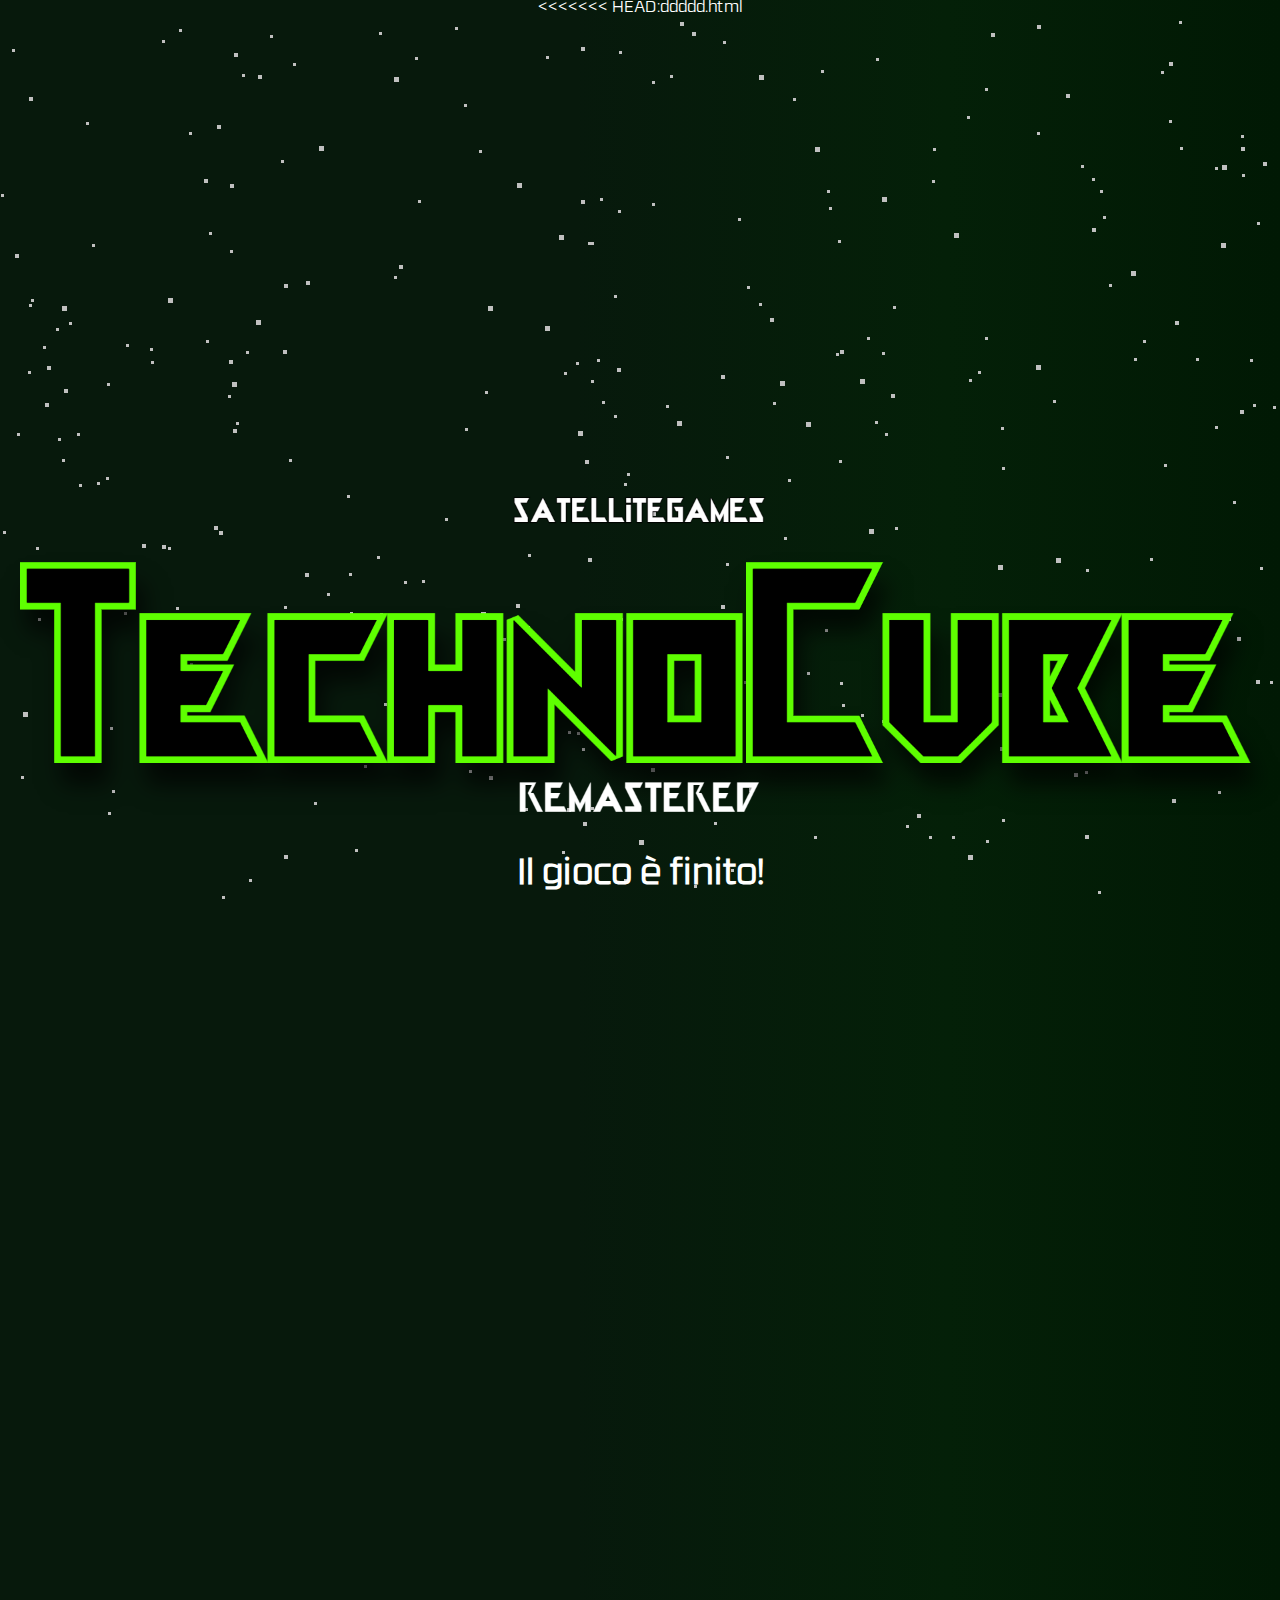
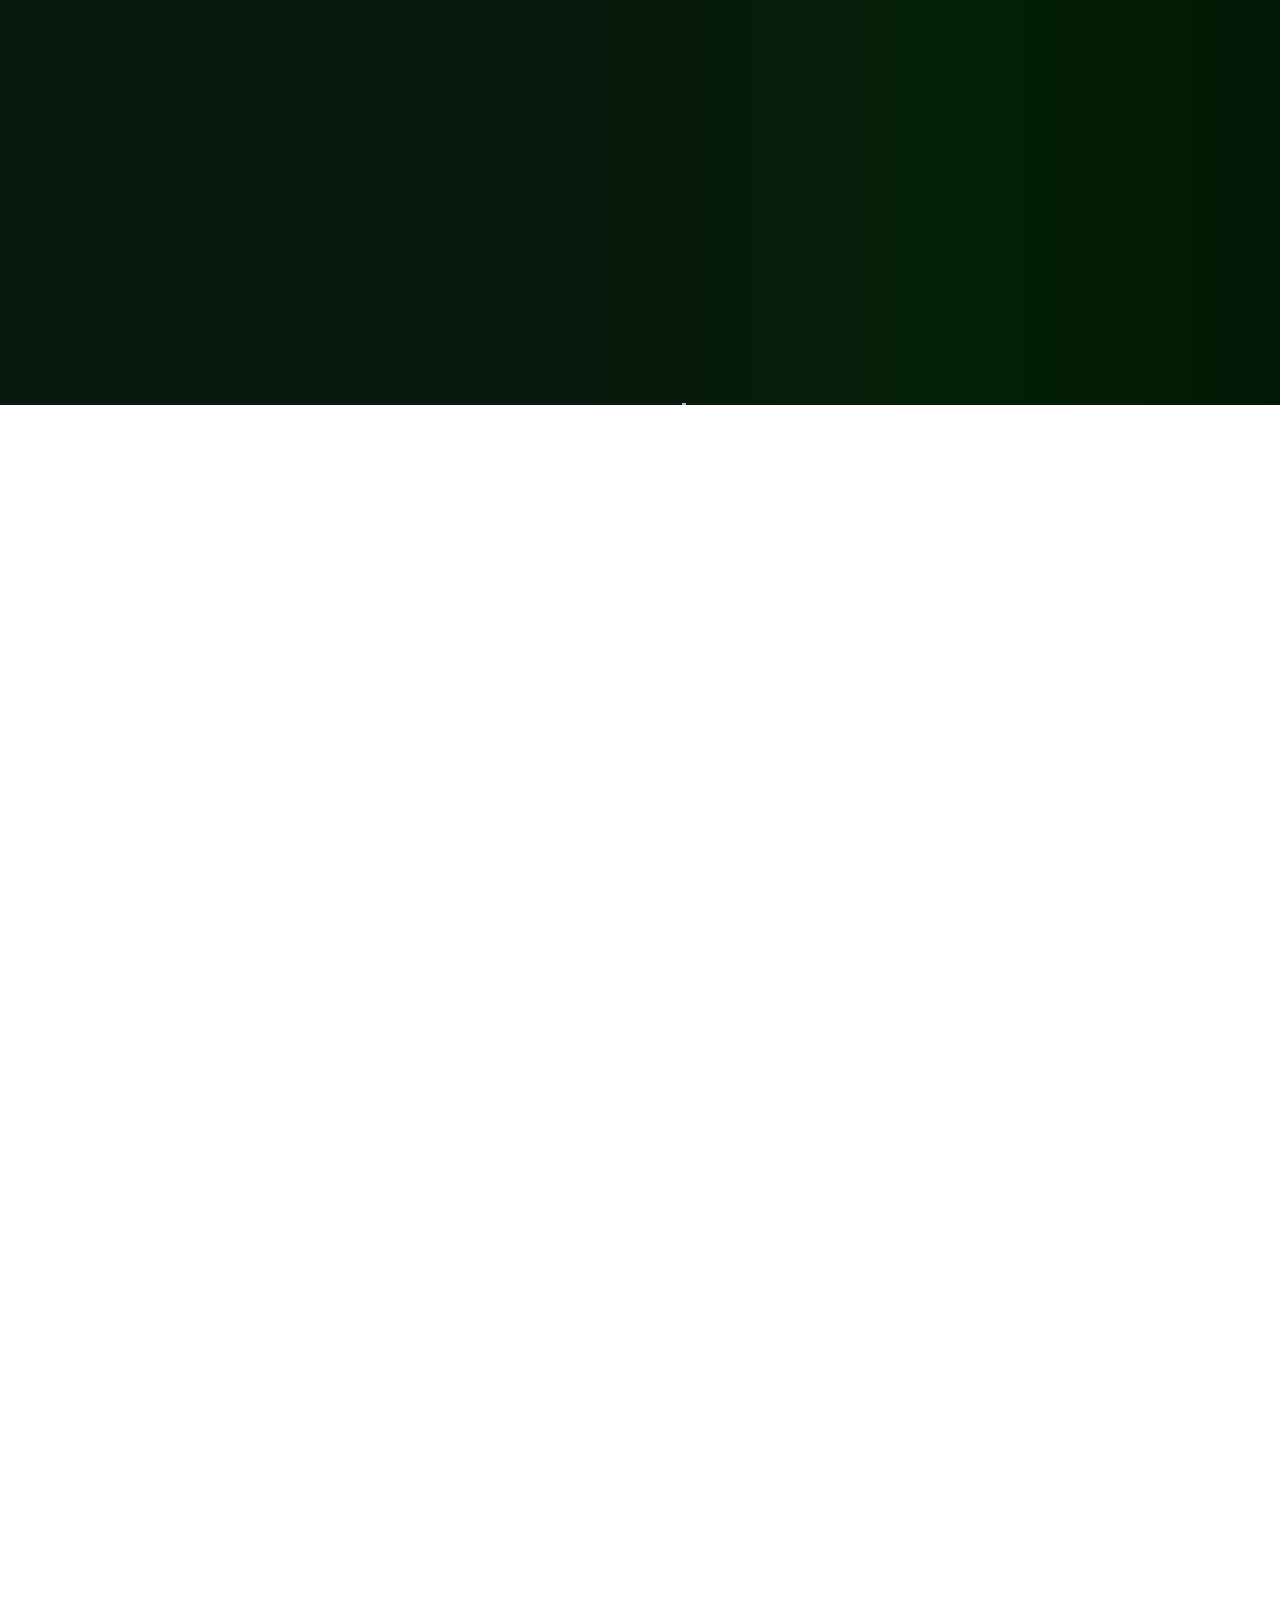
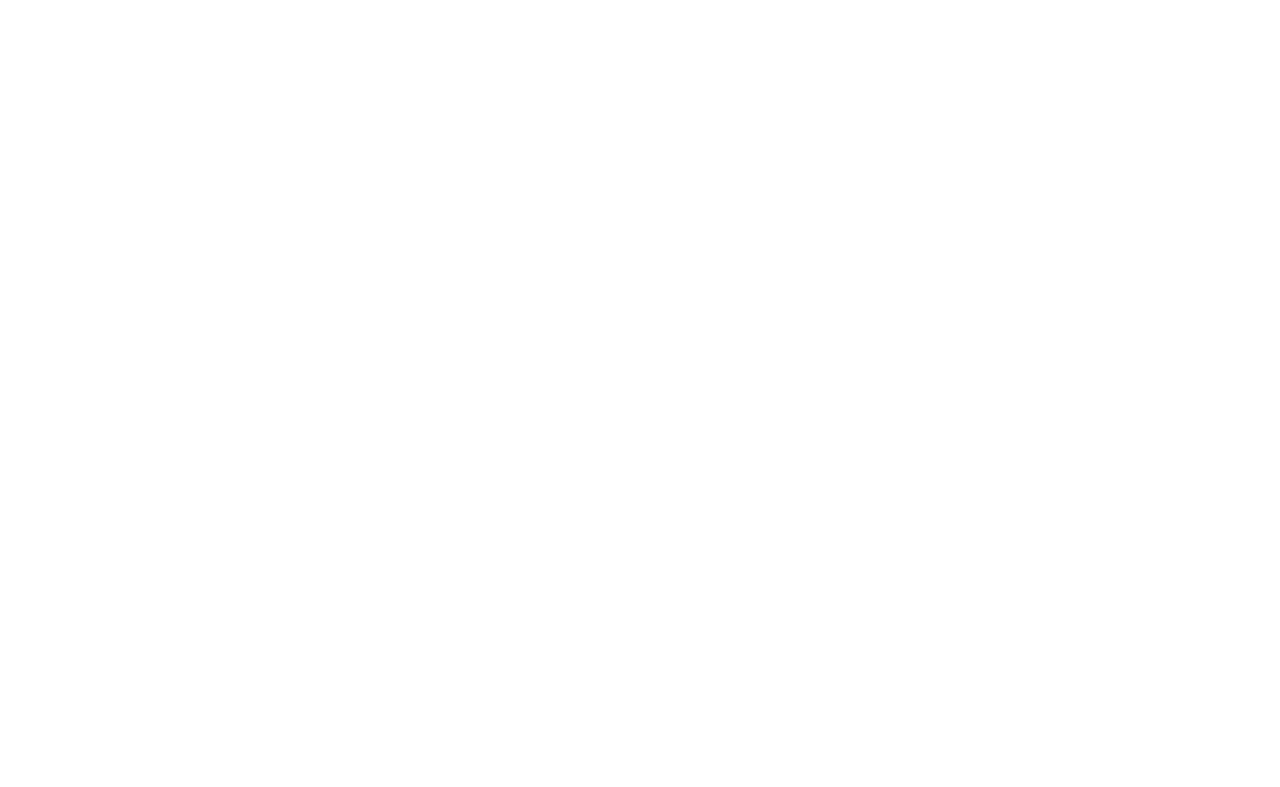
==== ddddd.html @ 874efb98 "eh?" ====
<<<<<<< HEAD:ddddd.html
<!DOCTYPE html>
<html>
    <head>
        <title>Satellite Games</title>
        <meta name="viewport" content="width=device-width, user-scalable=no">
        <meta name="apple-mobile-web-app-capable" content="yes">
        <style>
          body {
              margin: 0;
              padding: 0;
              text-align: center;
              overflow: hidden;
          }
          #screen {
              display: inline-block;
          }
        </style>
        <link rel="shortcut icon" type="image/x-icon" href="./img/icon.png" />
        <link href='https://fonts.googleapis.com/css?family=Press+Start+2P&display=swap' rel='stylesheet'>
        <link rel="stylesheet" href="endgame.css">
        <link rel="stylesheet" href="./css/stelle.css">
        <link rel="stylesheet" href="https://cdnjs.cloudflare.com/ajax/libs/font-awesome/4.7.0/css/font-awesome.min.css">
    </head>

    <body>
      <div id='stars'></div>
      <div id='stars2'></div>
      <div id='stars3'></div>
        <div class="center">
          <div class="night" id="night" style="visibility:visible;">
            <div class="shooting_star"></div>
            <div class="shooting_star"></div>
        </div>
          <img src="logo.png" style="width:100%; margin-top: 2vh; z-index: 10;" alt="TeknoCube">
            <div class="retrofont">
            <h1> Il gioco è finito!</h1>
            <p>Grazie per aver partecipato!</p><br>
            <h1>VINCITORI</h1> </div><br><br>
            <div class="top3">
              <div class="two item">
                <div class="pos" style="margin-bottom:0rem">
                  2°
                </div>
                <div class="pic" style="background-image: url(&#39;insta/secondo.png&#39;)"></div>
                <div class="name">
                  <a href="https://www.instagram.com/_alessiacoci_/">@_alessiacoci_</a>
                </div>
                <div class="score">
                  99.600
                </div>
              </div>
              <div class="one item">
                <div class="pos">
                  1°
                </div>
                <div class="pic" style="background-image: url(&#39;insta/primo.png&#39;)"></div>
                <div class="name">
                  <a href="https://www.instagram.com/_dave_never_/">@_dave_never_</a>
                </div>
                <div class="score">
                  118.700
                </div>
              </div>
              <div class="three item">
                <div class="pos">
                  3°
                </div>
                <div class="pic" style="background-image: url(&#39;insta/terzo.png&#39;)"></div>
                <div class="name">
                  <a href="https://www.instagram.com/Gana_davide/">@Ganà_davide</a>
                </div>
                <div class="score">
                  64.980
                </div>
              </div>
            </div>
            <div class="night2" id="night2" style="visibility:visible;">
              <div class="shooting_starE"></div>
              <div class="shooting_starE"></div>
          </div>
            <a style="font-size: 23px;" href="https://www.eventbrite.com/e/biglietti-karasho-vol02-05112022-raffineria-451753194967" class="fa fa-ticket"></a>


      </div>



    </body>
=======
<!DOCTYPE html>
<html>
    <head>
        <title>Satellite Games</title>
        <meta name="viewport" content="width=device-width, user-scalable=no">
        <meta name="apple-mobile-web-app-capable" content="yes">
        <style>
          body {
              margin: 0;
              padding: 0;
              text-align: center;
              overflow: hidden;
          }
          #screen {
              display: inline-block;
          }
        </style>
        <link rel="shortcut icon" type="image/x-icon" href="./img/icon.png" />
        <link href='https://fonts.googleapis.com/css?family=Press+Start+2P&display=swap' rel='stylesheet'>
        <link rel="stylesheet" href="endgame.css">
        <link rel="stylesheet" href="./css/stelle.css">
        <link rel="stylesheet" href="https://cdnjs.cloudflare.com/ajax/libs/font-awesome/4.7.0/css/font-awesome.min.css">
    </head>

    <body>
      <div id='stars'></div>
      <div id='stars2'></div>
      <div id='stars3'></div>
        <div class="center">
          <div class="night" id="night" style="visibility:visible;">
            <div class="shooting_star"></div>
            <div class="shooting_star"></div>
        </div>
          <img src="logo.png" style="width:100%; margin-top: 2vh; z-index: 10;" alt="TeknoCube">
            <div class="retrofont">
            <h1> Il gioco è finito!</h1>
            <p>Grazie per aver partecipato!</p><br>
            <h1>VINCITORI</h1> </div><br><br>
            <div class="top3">
              <div class="two item">
                <div class="pos" style="margin-bottom:0rem">
                  2°
                </div>
                <div class="pic" style="background-image: url(&#39;insta/secondo.jpg&#39;)"></div>
                <div class="name">
                  <a href="https://www.instagram.com/edoardocappellani/">@edoardo<br>cappellani</a>
                </div>
                <div class="score">
                  43.140
                </div>
              </div>
              <div class="one item">
                <div class="pos">
                  1°
                </div>
                <div class="pic" style="background-image: url(&#39;insta/primo.jpg&#39;)"></div>
                <div class="name">
                  <a href="https://www.instagram.com/peppe_sgarano1312/">@peppe_<br>sgarano1312</a>
                </div>
                <div class="score">
                  45.360
                </div>
              </div>
              <div class="three item">
                <div class="pos">
                  3°
                </div>
                <div class="pic" style="background-image: url(&#39;insta/terzo.jpg&#39;)"></div>
                <div class="name">
                  <a href="https://www.instagram.com/01.55pm_/">@01.55pm_</a>
                </div>
                <div class="score">
                  41.760
                </div>
              </div>
            </div>
            <div class="night2" id="night2" style="visibility:visible;">
              <div class="shooting_starE"></div>
              <div class="shooting_starE"></div>
          </div>
            <a style="font-size: 23px;" href="https://www.eventbrite.com/e/biglietti-karasho-vol02-05112022-raffineria-451753194967" class="fa fa-ticket"></a>


      </div>



    </body>
>>>>>>> 3655bf9baef26a8816246e7997e16a7e3000f90d:endgame.html
</html>
---- endgame.css ----
<<<<<<< HEAD
@font-face {
  font-family: 'RBNo3.1 Book';
  src: url('RBNo31-Book.woff2') format('woff2'),
      url('RBNo31-Book.woff') format('woff');
  font-weight: 500;
  font-style: normal;
  font-display: swap;
}

@font-face {
  font-family: 'RBNo3.1';
  src: url('RBNo31-Light.woff2') format('woff2'),
      url('RBNo31-Light.woff') format('woff');
  font-weight: 300;
  font-style: normal;
  font-display: swap;
}

@font-face {
  font-family: 'RBNo3.1 Ultra';
  src: url('RBNo31-Ultra.woff2') format('woff2'),
      url('RBNo31-Ultra.woff') format('woff');
  font-weight: 500;
  font-style: normal;
  font-display: swap;
}

body, html {
  font-family: 'RBNo3.1', sans-serif;
  height: 100%;
  width: 100%;
  overflow: hidden;
  background-color: #5b6467;
  background-image: linear-gradient(315deg, #5b6467 0%, #8b939a 74%);
  color: rgb(255, 255, 255);
}

.center {
  font-family: 'RBNo3.1', sans-serif;
}

.retrofont {
  font-size: large;
  font-family: 'RBNo3.1', sans-serif;
  line-height: 1.25;
}

.top3 {
  display: flex;
  justify-content: center;
  align-items: flex-end;
  color: #4B4168;
}
.top3 .item {
  box-sizing: border-box;
  position: relative;
  background: white;
  width: 9rem;
  height: 10rem;
  text-align: center;
  padding: 2.8rem 0 0;
  margin: 1rem 0.2rem 1rem;
  border-radius: 0.5rem;
  transform-origin: bottom;
  cursor: pointer;
  transition: transform 200ms ease-in-out;
  box-shadow: 0 0 4rem 0 rgba(0, 0, 0, 0.1), 0 1rem 2rem -1rem rgba(0, 0, 0, 0.3);
}
.top3 .item .pic {
  position: absolute;
  top: -2rem;
  left: 2.5rem;
  width: 4rem;
  height: 4rem;
  border-radius: 50%;
  background-size: cover;
  background-position: center;
  margin-right: 1rem;
  box-shadow: 0 0 1rem 0 rgba(0, 0, 0, 0.2), 0 1rem 1rem -0.5rem rgba(0, 0, 0, 0.3);
}
.top3 .item .pos {
  font-weight: 900;
  font-size: 1.5rem;
  margin-bottom: 0.5rem;
}
.top3 .item .name {
  font-size: 1.1rem;
  margin-bottom: 0.5rem;
}
.top3 .item .grosso {
  font-size: 15px;
  margin-bottom: 0.5rem;
}
.top3 .item .score {
  opacity: 0.5;
}
.top3 .item .score:after {
  display: block;
  content: "punti";
  opacity: 0.5;
}
.top3 .item.one {
  width: 10rem;
  height: 11rem;
  padding-top: 2.5rem;
}
.top3 .item.two {
  width: 10rem;
  height: 10.5rem;
  padding-top: 2.5rem;
}
.top3 .item.one .pic {
  top: -2.5rem;
  width: 5rem;
  height: 5rem;
  left: 2.5rem;
}
.top3 .item:hover {
  transform: scale(1.05);
}

.list {
  padding-left: 2rem;
  margin: 0 auto;
}
.list .item {
  position: relative;
  display: flex;
  align-items: center;
  background: white;
  height: 3rem;
  border-radius: 4rem;
  margin-bottom: 2rem;
  background: #EAA786;
  transform-origin: left;
  cursor: pointer;
  transition: transform 200ms ease-in-out;
  box-shadow: 0 0 4rem 0 rgba(0, 0, 0, 0.1), 0 1rem 2rem -1rem rgba(0, 0, 0, 0.3);
}
.list .item .pos {
  font-weight: 900;
  position: absolute;
  left: -2rem;
  text-align: center;
  font-size: 1.25rem;
  width: 1.5rem;
  color: white;
  opacity: 0.6;
  transition: opacity 200ms ease-in-out;
}
.list .item .pic {
  width: 4rem;
  height: 4rem;
  border-radius: 50%;
  background-size: cover;
  background-position: center;
  margin-right: 1rem;
  box-shadow: 0 0 1rem 0 rgba(0, 0, 0, 0.2), 0 1rem 1rem -0.5rem rgba(0, 0, 0, 0.3);
}
.list .item .name {
  flex-grow: 2;
  flex-basis: 10rem;
  font-size: 1.1rem;
}
.list .item .score {
  margin-right: 1.5rem;
  opacity: 0.5;
}
.list .item .score:after {
  margin-right: 1rem;
  content: "punti";
  opacity: 0.5;
}
.list .item:hover {
  transform: scale(1.05);
}
.list .item:hover .pos {
  opacity: 0.8;
}

a {
  color: green;
}

/* Style all font awesome icons */
.fa {
  padding: 20px;
  text-align: center;
  text-decoration: none;
  border-radius: 50%;
}

/* Add a hover effect if you want */
.fa:hover {
  opacity: 0.7;
}

.fa-ticket {
  background: #125688;
  color: white;
}
=======
@font-face {
  font-family: 'RBNo3.1 Book';
  src: url('RBNo31-Book.woff2') format('woff2'),
      url('RBNo31-Book.woff') format('woff');
  font-weight: 500;
  font-style: normal;
  font-display: swap;
}

@font-face {
  font-family: 'RBNo3.1';
  src: url('RBNo31-Light.woff2') format('woff2'),
      url('RBNo31-Light.woff') format('woff');
  font-weight: 300;
  font-style: normal;
  font-display: swap;
}

@font-face {
  font-family: 'RBNo3.1 Ultra';
  src: url('RBNo31-Ultra.woff2') format('woff2'),
      url('RBNo31-Ultra.woff') format('woff');
  font-weight: 500;
  font-style: normal;
  font-display: swap;
}

body, html {
  font-family: 'RBNo3.1', sans-serif;
  height: 100%;
  width: 100%;
  overflow: hidden;
  background: rgb(7,25,12);
    background: -moz-linear-gradient(90deg, rgba(7,25,12,1) 45%, rgba(4,32,8,1) 74%, rgba(1,25,4,1) 100%);
    background: -webkit-linear-gradient(90deg, rgba(7,25,12,1) 45%, rgba(4,32,8,1) 74%, rgba(1,25,4,1) 100%);
    background: linear-gradient(90deg, rgba(7,25,12,1) 45%, rgba(4,32,8,1) 74%, rgba(1,25,4,1) 100%);
    filter: progid:DXImageTransform.Microsoft.gradient(startColorstr="#07190c",endColorstr="#011904",GradientType=1);
  color: rgb(255, 255, 255);
}

.center {
  font-family: 'RBNo3.1', sans-serif;
}

.retrofont {
  font-size: large;
  font-family: 'RBNo3.1', sans-serif;
  line-height: 1.25;
}

.top3 {
  display: flex;
  justify-content: center;
  align-items: flex-end;
  color: #4B4168;
}
.top3 .item {
  box-sizing: border-box;
  position: relative;
  background: white;
  width: 9rem;
  height: 10rem;
  text-align: center;
  padding: 2.8rem 0 0;
  margin: 1rem 0.2rem 1rem;
  border-radius: 0.5rem;
  transform-origin: bottom;
  cursor: pointer;
  transition: transform 200ms ease-in-out;
  box-shadow: 0 0 4rem 0 rgba(0, 0, 0, 0.1), 0 1rem 2rem -1rem rgba(0, 0, 0, 0.3);
}
.top3 .item .pic {
  position: absolute;
  top: -2rem;
  left: 2.5rem;
  width: 4rem;
  height: 4rem;
  border-radius: 50%;
  background-size: cover;
  background-position: center;
  margin-right: 1rem;
  box-shadow: 0 0 1rem 0 rgba(0, 0, 0, 0.2), 0 1rem 1rem -0.5rem rgba(0, 0, 0, 0.3);
}
.top3 .item .pos {
  font-weight: 900;
  font-size: 1.5rem;
  margin-bottom: 0.5rem;
}
.top3 .item .name {
  font-size: 1.1rem;
  margin-bottom: 0.5rem;
}
.top3 .item .grosso {
  font-size: 15px;
  margin-bottom: 0.5rem;
}
.top3 .item .score {
  opacity: 0.5;
}
.top3 .item .score:after {
  display: block;
  content: "punti";
  opacity: 0.5;
}
.top3 .item.one {
  width: 10rem;
  height: 11rem;
  padding-top: 2.5rem;
}
.top3 .item.two {
  width: 10rem;
  height: 10.5rem;
  padding-top: 2.5rem;
}
.top3 .item.one .pic {
  top: -2.5rem;
  width: 5rem;
  height: 5rem;
  left: 2.5rem;
}
.top3 .item:hover {
  transform: scale(1.05);
}

.list {
  padding-left: 2rem;
  margin: 0 auto;
}
.list .item {
  position: relative;
  display: flex;
  align-items: center;
  background: white;
  height: 3rem;
  border-radius: 4rem;
  margin-bottom: 2rem;
  background: #EAA786;
  transform-origin: left;
  cursor: pointer;
  transition: transform 200ms ease-in-out;
  box-shadow: 0 0 4rem 0 rgba(0, 0, 0, 0.1), 0 1rem 2rem -1rem rgba(0, 0, 0, 0.3);
}
.list .item .pos {
  font-weight: 900;
  position: absolute;
  left: -2rem;
  text-align: center;
  font-size: 1.25rem;
  width: 1.5rem;
  color: white;
  opacity: 0.6;
  transition: opacity 200ms ease-in-out;
}
.list .item .pic {
  width: 4rem;
  height: 4rem;
  border-radius: 50%;
  background-size: cover;
  background-position: center;
  margin-right: 1rem;
  box-shadow: 0 0 1rem 0 rgba(0, 0, 0, 0.2), 0 1rem 1rem -0.5rem rgba(0, 0, 0, 0.3);
}
.list .item .name {
  flex-grow: 2;
  flex-basis: 10rem;
  font-size: 1.1rem;
}
.list .item .score {
  margin-right: 1.5rem;
  opacity: 0.5;
}
.list .item .score:after {
  margin-right: 1rem;
  content: "punti";
  opacity: 0.5;
}
.list .item:hover {
  transform: scale(1.05);
}
.list .item:hover .pos {
  opacity: 0.8;
}

a {
  color: green;
}

/* Style all font awesome icons */
.fa {
  padding: 20px;
  text-align: center;
  text-decoration: none;
  border-radius: 50%;
}

/* Add a hover effect if you want */
.fa:hover {
  opacity: 0.7;
}

.fa-ticket {
  background: #125688;
  color: white;
}
>>>>>>> 3655bf9baef26a8816246e7997e16a7e3000f90d
---- css/stelle.css ----
.night {
    position: relative;
    width: 100%;
    height: 50%;
    transform: rotateZ(45deg);
    z-index: 0;
    visibility: hidden;
  }

  .night2 {
    position: relative;
    width: 100%;
    height: 50%;
    transform: rotateZ(45deg);
    z-index: 0;
    visibility: hidden;
  }

.quadrati{
  visibility: hidden;
}
  
  .shooting_star {
    position: absolute;
    left: 50%;
    top: 50%;
    height: 2px;
    background: linear-gradient(-45deg, #C0C0C0, rgba(0, 0, 255, 0));
    border-radius: 999px;
    filter: drop-shadow(0 0 6px #699bff);
    -webkit-animation: tail 10000ms ease-in-out infinite, shooting 10000ms ease-in-out infinite;
            animation: tail 10000ms ease-in-out infinite, shooting 10000ms ease-in-out infinite;
  }
  .shooting_star::before {
    content: "";
    position: absolute;
    top: calc(50% - 1px);
    right: 0;
    height: 2px;
    background: linear-gradient(-45deg, rgba(0, 0, 255, 0), #C0C0C0, rgba(0, 0, 255, 0));
    transform: translateX(50%) rotateZ(45deg);
    border-radius: 100%;
    -webkit-animation: shining 7000ms ease-in-out infinite;
            animation: shining 7000ms ease-in-out infinite;
  }
  .shooting_star::after {
    content: "";
    position: absolute;
    top: calc(50% - 1px);
    right: 0;
    height: 2px;
    background: linear-gradient(-45deg, rgba(0, 0, 255, 0), #C0C0C0, rgba(0, 0, 255, 0));
    transform: translateX(50%) rotateZ(45deg);
    border-radius: 100%;
    -webkit-animation: shining 7000ms ease-in-out infinite;
            animation: shining 7000ms ease-in-out infinite;
    transform: translateX(50%) rotateZ(-45deg);
  }
  .shooting_star:nth-child(1) {
    top: calc(50% - 23px);
    left: calc(50% - 243px);
    -webkit-animation-delay: 8724ms;
            animation-delay: 8724ms;
  }
  .shooting_star:nth-child(1)::before, .shooting_star:nth-child(1)::after {
    -webkit-animation-delay: 8724ms;
            animation-delay: 8724ms;
  }
  .shooting_star:nth-child(2) {
    top: calc(50% - 2px);
    left: calc(50% - 13px);
    -webkit-animation-delay: 7689ms;
            animation-delay: 7689ms;
  }
  .shooting_star:nth-child(2)::before, .shooting_star:nth-child(2)::after {
    -webkit-animation-delay: 7689ms;
            animation-delay: 7689ms;
  }



  .shooting_starE {
    position: absolute;
    left: 50%;
    top: 50%;
    height: 2px;
    background: linear-gradient(-45deg, #C0C0C0, rgba(0, 0, 255, 0));
    border-radius: 999px;
    filter: drop-shadow(0 0 6px #699bff);
    -webkit-animation: tail 13000ms ease-in-out infinite, shooting 13000ms ease-in-out infinite;
            animation: tail 13000ms ease-in-out infinite, shooting 13000ms ease-in-out infinite;
  }
  .shooting_starE::before {
    content: "";
    position: absolute;
    top: calc(50% - 1px);
    right: 0;
    height: 2px;
    background: linear-gradient(-45deg, rgba(0, 0, 255, 0), #C0C0C0, rgba(0, 0, 255, 0));
    transform: translateX(50%) rotateZ(45deg);
    border-radius: 100%;
    -webkit-animation: shining 10000ms ease-in-out infinite;
            animation: shining 10000ms ease-in-out infinite;
  }
  .shooting_starE::after {
    content: "";
    position: absolute;
    top: calc(50% - 1px);
    right: 0;
    height: 2px;
    background: linear-gradient(-45deg, rgba(0, 0, 255, 0), #C0C0C0, rgba(0, 0, 255, 0));
    transform: translateX(50%) rotateZ(45deg);
    border-radius: 100%;
    -webkit-animation: shining 10000ms ease-in-out infinite;
            animation: shining 10000ms ease-in-out infinite;
    transform: translateX(50%) rotateZ(-45deg);
  }



  .shooting_starE:nth-child(1) {
    top: calc(50% - -54px);
    left: calc(50% - 136px);
    -webkit-animation-delay: 5556ms;
            animation-delay: 5556ms;
  }
  .shooting_starE:nth-child(1)::before, .shooting_starE:nth-child(1)::after {
    -webkit-animation-delay: 5556ms;
            animation-delay: 5556ms;
  }
  .shooting_starE:nth-child(2) {
    top: calc(50% - 195px);
    left: calc(50% - 17px);
    -webkit-animation-delay: 9008ms;
            animation-delay: 9008ms;
  }
  .shooting_starE:nth-child(2)::before, .shooting_starE:nth-child(2)::after {
    -webkit-animation-delay: 9008ms;
            animation-delay: 9008ms;
  }

  
  @-webkit-keyframes tail {
    0% {
      width: 0;
    }
    30% {
      width: 100px;
    }
    100% {
      width: 0;
    }
  }
  
  @keyframes tail {
    0% {
      width: 0;
    }
    30% {
      width: 100px;
    }
    100% {
      width: 0;
    }
  }
  @-webkit-keyframes shining {
    0% {
      width: 0;
    }
    50% {
      width: 30px;
    }
    100% {
      width: 0;
    }
  }
  @keyframes shining {
    0% {
      width: 0;
    }
    50% {
      width: 30px;
    }
    100% {
      width: 0;
    }
  }
  @-webkit-keyframes shooting {
    0% {
      transform: translateX(0);
    }
    100% {
      transform: translateX(300px);
    }
  }
  @keyframes shooting {
    0% {
      transform: translateX(0);
    }
    100% {
      transform: translateX(300px);
    }
  }
  @-webkit-keyframes sky {
    0% {
      transform: rotate(45deg);
    }
    100% {
      transform: rotate(405deg);
    }
  }
  @keyframes sky {
    0% {
      transform: rotate(45deg);
    }
    100% {
      transform: rotate(405deg);
    }
  }



  #stars {
    width: 3px;
    height: 3px;
    background: transparent;
    box-shadow: 562px 835px #C0C0C0 , 489px 967px #C0C0C0 , 1719px 1452px #C0C0C0 , 1286px 1397px #C0C0C0 , 1334px 1321px #C0C0C0 , 1175px 1227px #C0C0C0 , 1124px 1433px #C0C0C0 , 283px 1760px #C0C0C0 , 1337px 297px #C0C0C0 , 202px 926px #C0C0C0 , 485px 375px #C0C0C0 , 1001px 411px #C0C0C0 , 1298px 133px #C0C0C0 , 1649px 1417px #C0C0C0 , 465px 412px #C0C0C0 , 827px 174px #C0C0C0 , 1236px 1933px #C0C0C0 , 1637px 1957px #C0C0C0 , 1785px 1273px #C0C0C0 , 706px 1907px #C0C0C0 , 456px 1801px #C0C0C0 , 737px 647px #C0C0C0 , 1625px 1312px #C0C0C0 , 591px 226px #C0C0C0 , 600px 182px #C0C0C0 , 1804px 833px #C0C0C0 , 1214px 1579px #C0C0C0 , 58px 422px #C0C0C0 , 509px 1810px #C0C0C0 , 1998px 88px #C0C0C0 , 1307px 1290px #C0C0C0 , 458px 1946px #C0C0C0 , 877px 1500px #C0C0C0 , 445px 502px #C0C0C0 , 1500px 1970px #C0C0C0 , 1250px 343px #C0C0C0 , 262px 1025px #C0C0C0 , 1584px 421px #C0C0C0 , 419px 1916px #C0C0C0 , 1716px 291px #C0C0C0 , 355px 833px #C0C0C0 , 230px 234px #C0C0C0 , 183px 1773px #C0C0C0 , 1134px 342px #C0C0C0 , 1210px 1552px #C0C0C0 , 173px 1402px #C0C0C0 , 236px 406px #C0C0C0 , 347px 479px #C0C0C0 , 1278px 1694px #C0C0C0 , 43px 330px #C0C0C0 , 1177px 1321px #C0C0C0 , 1698px 264px #C0C0C0 , 1391px 909px #C0C0C0 , 1981px 558px #C0C0C0 , 1777px 1850px #C0C0C0 , 792px 1614px #C0C0C0 , 1099px 1419px #C0C0C0 , 1838px 1885px #C0C0C0 , 1255px 1032px #C0C0C0 , 151px 345px #C0C0C0 , 380px 597px #C0C0C0 , 643px 1514px #C0C0C0 , 1024px 1570px #C0C0C0 , 356px 1812px #C0C0C0 , 350px 596px #C0C0C0 , 723px 25px #C0C0C0 , 1261px 1017px #C0C0C0 , 498px 610px #C0C0C0 , 12px 33px #C0C0C0 , 293px 47px #C0C0C0 , 1383px 926px #C0C0C0 , 937px 1051px #C0C0C0 , 886px 1541px #C0C0C0 , 712px 1089px #C0C0C0 , 168px 531px #C0C0C0 , 1215px 1129px #C0C0C0 , 587px 950px #C0C0C0 , 1179px 5px #C0C0C0 , 624px 467px #C0C0C0 , 1503px 1534px #C0C0C0 , 1626px 353px #C0C0C0 , 1800px 1906px #C0C0C0 , 893px 1364px #C0C0C0 , 637px 1372px #C0C0C0 , 1002px 803px #C0C0C0 , 655px 1607px #C0C0C0 , 1350px 997px #C0C0C0 , 699px 989px #C0C0C0 , 1383px 1894px #C0C0C0 , 1875px 987px #C0C0C0 , 92px 228px #C0C0C0 , 1472px 752px #C0C0C0 , 147px 1132px #C0C0C0 , 1827px 962px #C0C0C0 , 670px 59px #C0C0C0 , 522px 1668px #C0C0C0 , 837px 1771px #C0C0C0 , 306px 1485px #C0C0C0 , 1635px 466px #C0C0C0 , 1746px 351px #C0C0C0 , 1907px 163px #C0C0C0 , 1316px 1789px #C0C0C0 , 12px 1039px #C0C0C0 , 1134px 1747px #C0C0C0 , 1877px 323px #C0C0C0 , 1397px 944px #C0C0C0 , 1844px 1397px #C0C0C0 , 1118px 1418px #C0C0C0 , 1306px 165px #C0C0C0 , 38px 1968px #C0C0C0 , 546px 40px #C0C0C0 , 82px 1854px #C0C0C0 , 1579px 691px #C0C0C0 , 998px 1240px #C0C0C0 , 222px 1129px #C0C0C0 , 747px 270px #C0C0C0 , 1060px 1998px #C0C0C0 , 1711px 1365px #C0C0C0 , 1361px 834px #C0C0C0 , 1936px 704px #C0C0C0 , 106px 461px #C0C0C0 , 1003px 1801px #C0C0C0 , 837px 1618px #C0C0C0 , 619px 35px #C0C0C0 , 1878px 891px #C0C0C0 , 1159px 951px #C0C0C0 , 65px 901px #C0C0C0 , 652px 65px #C0C0C0 , 1196px 342px #C0C0C0 , 880px 1635px #C0C0C0 , 1521px 626px #C0C0C0 , 614px 279px #C0C0C0 , 38px 602px #C0C0C0 , 356px 1644px #C0C0C0 , 1078px 1434px #C0C0C0 , 228px 379px #C0C0C0 , 95px 1440px #C0C0C0 , 1509px 1571px #C0C0C0 , 1950px 855px #C0C0C0 , 225px 1458px #C0C0C0 , 503px 1656px #C0C0C0 , 1009px 940px #C0C0C0 , 622px 1854px #C0C0C0 , 1558px 834px #C0C0C0 , 627px 457px #C0C0C0 , 1414px 722px #C0C0C0 , 1858px 380px #C0C0C0 , 1567px 1499px #C0C0C0 , 867px 321px #C0C0C0 , 306px 1763px #C0C0C0 , 1344px 1817px #C0C0C0 , 274px 1016px #C0C0C0 , 1499px 44px #C0C0C0 , 672px 1433px #C0C0C0 , 749px 1183px #C0C0C0 , 1169px 104px #C0C0C0 , 1298px 679px #C0C0C0 , 1160px 621px #C0C0C0 , 866px 1298px #C0C0C0 , 609px 1093px #C0C0C0 , 540px 1893px #C0C0C0 , 1243px 1403px #C0C0C0 , 1101px 1799px #C0C0C0 , 1233px 485px #C0C0C0 , 97px 466px #C0C0C0 , 1366px 700px #C0C0C0 , 1794px 1426px #C0C0C0 , 1334px 1336px #C0C0C0 , 703px 1640px #C0C0C0 , 1518px 408px #C0C0C0 , 793px 82px #C0C0C0 , 1487px 190px #C0C0C0 , 429px 1892px #C0C0C0 , 1826px 334px #C0C0C0 , 464px 88px #C0C0C0 , 575px 1016px #C0C0C0 , 893px 290px #C0C0C0 , 1467px 1138px #C0C0C0 , 1867px 863px #C0C0C0 , 1292px 373px #C0C0C0 , 1698px 1791px #C0C0C0 , 1812px 1257px #C0C0C0 , 1475px 469px #C0C0C0 , 1478px 1823px #C0C0C0 , 295px 1999px #C0C0C0 , 3px 515px #C0C0C0 , 915px 1803px #C0C0C0 , 978px 355px #C0C0C0 , 614px 399px #C0C0C0 , 772px 1974px #C0C0C0 , 1px 178px #C0C0C0 , 1462px 255px #C0C0C0 , 726px 440px #C0C0C0 , 1098px 875px #C0C0C0 , 1436px 1929px #C0C0C0 , 1807px 950px #C0C0C0 , 185px 1482px #C0C0C0 , 1412px 573px #C0C0C0 , 1170px 1469px #C0C0C0 , 1817px 434px #C0C0C0 , 921px 1067px #C0C0C0 , 1617px 329px #C0C0C0 , 787px 1007px #C0C0C0 , 1945px 829px #C0C0C0 , 1000px 1167px #C0C0C0 , 1914px 1130px #C0C0C0 , 281px 144px #C0C0C0 , 1497px 558px #C0C0C0 , 634px 709px #C0C0C0 , 1687px 1034px #C0C0C0 , 108px 796px #C0C0C0 , 1356px 1929px #C0C0C0 , 394px 260px #C0C0C0 , 469px 754px #C0C0C0 , 1257px 206px #C0C0C0 , 1533px 999px #C0C0C0 , 1885px 699px #C0C0C0 , 1053px 384px #C0C0C0 , 1864px 176px #C0C0C0 , 914px 1526px #C0C0C0 , 664px 1995px #C0C0C0 , 1834px 1038px #C0C0C0 , 1747px 988px #C0C0C0 , 1449px 1294px #C0C0C0 , 1128px 643px #C0C0C0 , 1605px 1747px #C0C0C0 , 1945px 990px #C0C0C0 , 1443px 1708px #C0C0C0 , 277px 679px #C0C0C0 , 838px 224px #C0C0C0 , 929px 820px #C0C0C0 , 1733px 556px #C0C0C0 , 1836px 1860px #C0C0C0 , 224px 1092px #C0C0C0 , 1697px 1989px #C0C0C0 , 1587px 899px #C0C0C0 , 731px 1726px #C0C0C0 , 714px 1455px #C0C0C0 , 1771px 290px #C0C0C0 , 1865px 1992px #C0C0C0 , 1272px 1462px #C0C0C0 , 487px 1585px #C0C0C0 , 1925px 1155px #C0C0C0 , 602px 1494px #C0C0C0 , 1635px 913px #C0C0C0 , 364px 749px #C0C0C0 , 1157px 1204px #C0C0C0 , 463px 1376px #C0C0C0 , 1089px 643px #C0C0C0 , 1086px 553px #C0C0C0 , 211px 1137px #C0C0C0 , 206px 324px #C0C0C0 , 1818px 1038px #C0C0C0 , 1948px 252px #C0C0C0 , 163px 951px #C0C0C0 , 568px 715px #C0C0C0 , 455px 11px #C0C0C0 , 1792px 38px #C0C0C0 , 1907px 363px #C0C0C0 , 607px 956px #C0C0C0 , 1476px 1844px #C0C0C0 , 357px 1154px #C0C0C0 , 1518px 1699px #C0C0C0 , 726px 1781px #C0C0C0 , 1257px 1774px #C0C0C0 , 1557px 25px #C0C0C0 , 337px 1050px #C0C0C0 , 1079px 1223px #C0C0C0 , 1836px 1747px #C0C0C0 , 1575px 26px #C0C0C0 , 732px 1731px #C0C0C0 , 858px 1671px #C0C0C0 , 422px 564px #C0C0C0 , 839px 444px #C0C0C0 , 1532px 1569px #C0C0C0 , 1606px 937px #C0C0C0 , 1321px 819px #C0C0C0 , 1876px 1639px #C0C0C0 , 129px 1628px #C0C0C0 , 1633px 516px #C0C0C0 , 1668px 784px #C0C0C0 , 1897px 675px #C0C0C0 , 923px 1752px #C0C0C0 , 1100px 174px #C0C0C0 , 962px 1285px #C0C0C0 , 1795px 654px #C0C0C0 , 1908px 1664px #C0C0C0 , 316px 981px #C0C0C0 , 1241px 119px #C0C0C0 , 479px 134px #C0C0C0 , 17px 417px #C0C0C0 , 993px 1234px #C0C0C0 , 1611px 989px #C0C0C0 , 1201px 1334px #C0C0C0 , 189px 116px #C0C0C0 , 573px 1833px #C0C0C0 , 1020px 987px #C0C0C0 , 1923px 750px #C0C0C0 , 657px 1888px #C0C0C0 , 581px 1425px #C0C0C0 , 404px 1772px #C0C0C0 , 1218px 775px #C0C0C0 , 1566px 1382px #C0C0C0 , 1497px 959px #C0C0C0 , 284px 590px #C0C0C0 , 1977px 649px #C0C0C0 , 1732px 1079px #C0C0C0 , 1684px 1951px #C0C0C0 , 1295px 129px #C0C0C0 , 815px 1945px #C0C0C0 , 952px 820px #C0C0C0 , 1173px 1044px #C0C0C0 , 815px 1049px #C0C0C0 , 881px 1777px #C0C0C0 , 1000px 1186px #C0C0C0 , 807px 656px #C0C0C0 , 1994px 614px #C0C0C0 , 1164px 448px #C0C0C0 , 429px 1979px #C0C0C0 , 249px 863px #C0C0C0 , 1388px 42px #C0C0C0 , 861px 698px #C0C0C0 , 937px 1328px #C0C0C0 , 1827px 1061px #C0C0C0 , 758px 1745px #C0C0C0 , 752px 1782px #C0C0C0 , 327px 577px #C0C0C0 , 528px 538px #C0C0C0 , 682px 1752px #C0C0C0 , 1142px 1124px #C0C0C0 , 894px 1614px #C0C0C0 , 986px 824px #C0C0C0 , 533px 1272px #C0C0C0 , 179px 13px #C0C0C0 , 932px 164px #C0C0C0 , 1357px 1997px #C0C0C0 , 825px 613px #C0C0C0 , 1509px 1141px #C0C0C0 , 1881px 65px #C0C0C0 , 1369px 18px #C0C0C0 , 28px 355px #C0C0C0 , 597px 343px #C0C0C0 , 21px 760px #C0C0C0 , 1580px 1605px #C0C0C0 , 1452px 181px #C0C0C0 , 161px 623px #C0C0C0 , 1789px 1234px #C0C0C0 , 1161px 55px #C0C0C0 , 1461px 215px #C0C0C0 , 162px 24px #C0C0C0 , 1085px 610px #C0C0C0 , 237px 1443px #C0C0C0 , 659px 1611px #C0C0C0 , 306px 1818px #C0C0C0 , 161px 1373px #C0C0C0 , 731px 853px #C0C0C0 , 691px 995px #C0C0C0 , 1468px 1838px #C0C0C0 , 1813px 10px #C0C0C0 , 1125px 1651px #C0C0C0 , 284px 1088px #C0C0C0 , 209px 216px #C0C0C0 , 1145px 744px #C0C0C0 , 882px 704px #C0C0C0 , 384px 687px #C0C0C0 , 1092px 162px #C0C0C0 , 799px 997px #C0C0C0 , 1256px 1602px #C0C0C0 , 738px 202px #C0C0C0 , 162px 1258px #C0C0C0 , 346px 984px #C0C0C0 , 1404px 1910px #C0C0C0 , 314px 786px #C0C0C0 , 1835px 1671px #C0C0C0 , 1926px 1768px #C0C0C0 , 391px 1207px #C0C0C0 , 166px 1837px #C0C0C0 , 726px 547px #C0C0C0 , 788px 463px #C0C0C0 , 503px 622px #C0C0C0 , 661px 1805px #C0C0C0 , 1528px 1293px #C0C0C0 , 1482px 839px #C0C0C0 , 636px 1045px #C0C0C0 , 1792px 793px #C0C0C0 , 1228px 602px #C0C0C0 , 773px 386px #C0C0C0 , 38px 1418px #C0C0C0 , 1324px 1955px #C0C0C0 , 1689px 1615px #C0C0C0 , 1855px 1285px #C0C0C0 , 1315px 922px #C0C0C0 , 105px 984px #C0C0C0 , 190px 647px #C0C0C0 , 289px 443px #C0C0C0 , 694px 869px #C0C0C0 , 323px 1543px #C0C0C0 , 985px 321px #C0C0C0 , 6px 1511px #C0C0C0 , 1515px 324px #C0C0C0 , 458px 1637px #C0C0C0 , 377px 540px #C0C0C0 , 1138px 641px #C0C0C0 , 360px 1009px #C0C0C0 , 1407px 632px #C0C0C0 , 1934px 1842px #C0C0C0 , 36px 531px #C0C0C0 , 837px 1902px #C0C0C0 , 1205px 903px #C0C0C0 , 1548px 1063px #C0C0C0 , 846px 1641px #C0C0C0 , 348px 1555px #C0C0C0 , 306px 2000px #C0C0C0 , 1260px 551px #C0C0C0 , 478px 1989px #C0C0C0 , 466px 1875px #C0C0C0 , 1328px 1179px #C0C0C0 , 1397px 1641px #C0C0C0 , 961px 1671px #C0C0C0 , 967px 100px #C0C0C0 , 1210px 1530px #C0C0C0 , 209px 1963px #C0C0C0 , 1693px 102px #C0C0C0 , 1353px 1562px #C0C0C0 , 759px 287px #C0C0C0 , 96px 1745px #C0C0C0 , 1498px 45px #C0C0C0 , 1122px 1150px #C0C0C0 , 31px 283px #C0C0C0 , 499px 605px #C0C0C0 , 1180px 131px #C0C0C0 , 1092px 1985px #C0C0C0 , 829px 191px #C0C0C0 , 1504px 1982px #C0C0C0 , 882px 336px #C0C0C0 , 237px 1717px #C0C0C0 , 1471px 24px #C0C0C0 , 626px 1310px #C0C0C0 , 425px 659px #C0C0C0 , 1965px 1509px #C0C0C0 , 1683px 1363px #C0C0C0 , 1215px 410px #C0C0C0 , 457px 1120px #C0C0C0 , 1858px 1659px #C0C0C0 , 714px 806px #C0C0C0 , 1991px 765px #C0C0C0 , 438px 1249px #C0C0C0 , 1155px 739px #C0C0C0 , 908px 1494px #C0C0C0 , 1252px 1554px #C0C0C0 , 126px 328px #C0C0C0 , 564px 356px #C0C0C0 , 177px 1757px #C0C0C0 , 62px 443px #C0C0C0 , 270px 19px #C0C0C0 , 1259px 1143px #C0C0C0 , 949px 1458px #C0C0C0 , 1727px 589px #C0C0C0 , 1111px 1523px #C0C0C0 , 1594px 1178px #C0C0C0 , 1367px 835px #C0C0C0 , 232px 1264px #C0C0C0 , 1256px 1535px #C0C0C0 , 1314px 31px #C0C0C0 , 415px 41px #C0C0C0 , 1635px 1106px #C0C0C0 , 518px 1818px #C0C0C0 , 1692px 889px #C0C0C0 , 161px 1709px #C0C0C0 , 1735px 714px #C0C0C0 , 1383px 737px #C0C0C0 , 1081px 1871px #C0C0C0 , 1568px 1926px #C0C0C0 , 1412px 12px #C0C0C0 , 758px 899px #C0C0C0 , 1273px 390px #C0C0C0 , 1468px 238px #C0C0C0 , 1032px 1395px #C0C0C0 , 602px 385px #C0C0C0 , 649px 1820px #C0C0C0 , 1674px 1319px #C0C0C0 , 211px 702px #C0C0C0 , 849px 946px #C0C0C0 , 1406px 1023px #C0C0C0 , 444px 886px #C0C0C0 , 348px 990px #C0C0C0 , 571px 974px #C0C0C0 , 1048px 1291px #C0C0C0 , 1719px 587px #C0C0C0 , 362px 1799px #C0C0C0 , 1957px 386px #C0C0C0 , 1112px 1242px #C0C0C0 , 405px 940px #C0C0C0 , 947px 1510px #C0C0C0 , 821px 54px #C0C0C0 , 95px 907px #C0C0C0 , 1326px 732px #C0C0C0 , 870px 1025px #C0C0C0 , 294px 1894px #C0C0C0 , 1523px 1040px #C0C0C0 , 300px 1439px #C0C0C0 , 1607px 763px #C0C0C0 , 626px 1994px #C0C0C0 , 657px 1453px #C0C0C0 , 836px 337px #C0C0C0 , 159px 910px #C0C0C0 , 418px 184px #C0C0C0 , 473px 732px #C0C0C0 , 1288px 1425px #C0C0C0 , 1215px 151px #C0C0C0 , 124px 596px #C0C0C0 , 702px 1127px #C0C0C0 , 501px 1039px #C0C0C0 , 1560px 1234px #C0C0C0 , 563px 1882px #C0C0C0 , 1489px 385px #C0C0C0 , 1143px 324px #C0C0C0 , 1150px 542px #C0C0C0 , 112px 774px #C0C0C0 , 1430px 893px #C0C0C0 , 1779px 1173px #C0C0C0 , 869px 1869px #C0C0C0 , 198px 686px #C0C0C0 , 666px 389px #C0C0C0 , 1316px 1982px #C0C0C0 , 744px 665px #C0C0C0 , 222px 880px #C0C0C0 , 1002px 451px #C0C0C0 , 176px 591px #C0C0C0 , 1824px 895px #C0C0C0 , 1723px 232px #C0C0C0 , 86px 106px #C0C0C0 , 618px 194px #C0C0C0 , 92px 1085px #C0C0C0 , 1081px 149px #C0C0C0 , 1565px 749px #C0C0C0 , 525px 792px #C0C0C0 , 1715px 1187px #C0C0C0 , 1416px 1844px #C0C0C0 , 1270px 665px #C0C0C0 , 875px 405px #C0C0C0 , 842px 688px #C0C0C0 , 1708px 478px #C0C0C0 , 1784px 1748px #C0C0C0 , 69px 306px #C0C0C0 , 985px 72px #C0C0C0 , 1938px 1053px #C0C0C0 , 1473px 1705px #C0C0C0 , 1774px 150px #C0C0C0 , 1037px 116px #C0C0C0 , 1354px 1532px #C0C0C0 , 1817px 975px #C0C0C0 , 478px 901px #C0C0C0 , 933px 132px #C0C0C0 , 1347px 455px #C0C0C0 , 708px 1796px #C0C0C0 , 1549px 1867px #C0C0C0 , 1459px 62px #C0C0C0 , 65px 1841px #C0C0C0 , 1253px 388px #C0C0C0 , 1936px 1390px #C0C0C0 , 876px 42px #C0C0C0 , 1789px 180px #C0C0C0 , 1773px 1884px #C0C0C0 , 1615px 1261px #C0C0C0 , 653px 957px #C0C0C0 , 1738px 856px #C0C0C0 , 803px 1506px #C0C0C0 , 525px 1806px #C0C0C0 , 853px 1827px #C0C0C0 , 404px 565px #C0C0C0 , 591px 364px #C0C0C0 , 399px 1854px #C0C0C0 , 56px 312px #C0C0C0 , 260px 959px #C0C0C0 , 790px 1376px #C0C0C0 , 1903px 1063px #C0C0C0 , 779px 1884px #C0C0C0 , 1425px 1073px #C0C0C0 , 1446px 1407px #C0C0C0 , 179px 1983px #C0C0C0 , 644px 1230px #C0C0C0 , 1596px 801px #C0C0C0 , 969px 363px #C0C0C0 , 1049px 1020px #C0C0C0 , 1632px 1139px #C0C0C0 , 1779px 774px #C0C0C0 , 632px 1145px #C0C0C0 , 782px 1947px #C0C0C0 , 1062px 1964px #C0C0C0 , 1386px 1740px #C0C0C0 , 1962px 1678px #C0C0C0 , 1341px 816px #C0C0C0 , 290px 1570px #C0C0C0 , 1785px 650px #C0C0C0 , 33px 1763px #C0C0C0 , 370px 1792px #C0C0C0 , 1408px 616px #C0C0C0 , 1849px 1724px #C0C0C0 , 1876px 1286px #C0C0C0 , 1311px 766px #C0C0C0 , 458px 1936px #C0C0C0 , 349px 557px #C0C0C0 , 1924px 1642px #C0C0C0 , 1332px 809px #C0C0C0 , 1649px 1490px #C0C0C0 , 1468px 1643px #C0C0C0 , 868px 1799px #C0C0C0 , 1104px 1383px #C0C0C0 , 842px 1161px #C0C0C0 , 267px 1759px #C0C0C0 , 1415px 818px #C0C0C0 , 1046px 1122px #C0C0C0 , 2000px 1344px #C0C0C0 , 462px 1901px #C0C0C0 , 1634px 582px #C0C0C0 , 1385px 1053px #C0C0C0 , 1103px 200px #C0C0C0 , 29px 288px #C0C0C0 , 1651px 1047px #C0C0C0 , 1248px 1859px #C0C0C0 , 1937px 760px #C0C0C0 , 1693px 1166px #C0C0C0 , 458px 1828px #C0C0C0 , 582px 732px #C0C0C0 , 107px 367px #C0C0C0 , 909px 1680px #C0C0C0 , 650px 1036px #C0C0C0 , 110px 711px #C0C0C0 , 982px 1137px #C0C0C0 , 895px 511px #C0C0C0 , 1095px 1659px #C0C0C0 , 1458px 874px #C0C0C0 , 896px 1427px #C0C0C0 , 1328px 1614px #C0C0C0 , 1565px 1264px #C0C0C0 , 1242px 158px #C0C0C0 , 1241px 1329px #C0C0C0 , 1254px 1230px #C0C0C0 , 1738px 1846px #C0C0C0 , 79px 468px #C0C0C0 , 1017px 1530px #C0C0C0 , 1654px 1997px #C0C0C0 , 590px 1154px #C0C0C0 , 706px 1431px #C0C0C0 , 885px 417px #C0C0C0 , 1616px 595px #C0C0C0 , 1643px 257px #C0C0C0 , 588px 226px #C0C0C0 , 1934px 1077px #C0C0C0 , 906px 809px #C0C0C0 , 591px 791px #C0C0C0 , 1876px 1908px #C0C0C0 , 840px 666px #C0C0C0 , 492px 1901px #C0C0C0 , 1418px 835px #C0C0C0 , 1475px 297px #C0C0C0 , 561px 1727px #C0C0C0 , 620px 602px #C0C0C0 , 1304px 350px #C0C0C0 , 1485px 1687px #C0C0C0 , 379px 16px #C0C0C0 , 805px 1790px #C0C0C0 , 728px 1620px #C0C0C0 , 576px 346px #C0C0C0 , 1732px 1779px #C0C0C0 , 150px 332px #C0C0C0 , 1508px 1677px #C0C0C0 , 1463px 42px #C0C0C0 , 207px 1043px #C0C0C0 , 652px 187px #C0C0C0 , 1968px 1772px #C0C0C0 , 386px 1945px #C0C0C0 , 328px 1129px #C0C0C0 , 1822px 1503px #C0C0C0 , 1085px 755px #C0C0C0 , 1075px 1858px #C0C0C0 , 1331px 622px #C0C0C0 , 662px 1684px #C0C0C0 , 1895px 855px #C0C0C0 , 242px 58px #C0C0C0 , 1025px 928px #C0C0C0 , 784px 521px #C0C0C0 , 537px 742px #C0C0C0 , 77px 417px #C0C0C0 , 246px 335px #C0C0C0 , 277px 1329px #C0C0C0 , 1109px 268px #C0C0C0 , 1137px 1517px #C0C0C0 , 1770px 368px #C0C0C0 , 1590px 1799px #C0C0C0 , 1446px 1736px #C0C0C0 , 1838px 1978px #C0C0C0 , 827px 1203px #C0C0C0 , 1252px 1171px #C0C0C0 , 814px 820px #C0C0C0 , 1470px 1777px #C0C0C0 , 481px 1167px #C0C0C0 , 1219px 717px #C0C0C0 , 577px 716px #C0C0C0;
    animation: animStar var(--star) linear infinite;
  }
  #stars:after {
    content: " ";
    position: absolute;
    top: 2000px;
    width: 3px;
    height: 3px;
    background: transparent;
    box-shadow: 562px 835px #C0C0C0 , 489px 967px #C0C0C0 , 1719px 1452px #C0C0C0 , 1286px 1397px #C0C0C0 , 1334px 1321px #C0C0C0 , 1175px 1227px #C0C0C0 , 1124px 1433px #C0C0C0 , 283px 1760px #C0C0C0 , 1337px 297px #C0C0C0 , 202px 926px #C0C0C0 , 485px 375px #C0C0C0 , 1001px 411px #C0C0C0 , 1298px 133px #C0C0C0 , 1649px 1417px #C0C0C0 , 465px 412px #C0C0C0 , 827px 174px #C0C0C0 , 1236px 1933px #C0C0C0 , 1637px 1957px #C0C0C0 , 1785px 1273px #C0C0C0 , 706px 1907px #C0C0C0 , 456px 1801px #C0C0C0 , 737px 647px #C0C0C0 , 1625px 1312px #C0C0C0 , 591px 226px #C0C0C0 , 600px 182px #C0C0C0 , 1804px 833px #C0C0C0 , 1214px 1579px #C0C0C0 , 58px 422px #C0C0C0 , 509px 1810px #C0C0C0 , 1998px 88px #C0C0C0 , 1307px 1290px #C0C0C0 , 458px 1946px #C0C0C0 , 877px 1500px #C0C0C0 , 445px 502px #C0C0C0 , 1500px 1970px #C0C0C0 , 1250px 343px #C0C0C0 , 262px 1025px #C0C0C0 , 1584px 421px #C0C0C0 , 419px 1916px #C0C0C0 , 1716px 291px #C0C0C0 , 355px 833px #C0C0C0 , 230px 234px #C0C0C0 , 183px 1773px #C0C0C0 , 1134px 342px #C0C0C0 , 1210px 1552px #C0C0C0 , 173px 1402px #C0C0C0 , 236px 406px #C0C0C0 , 347px 479px #C0C0C0 , 1278px 1694px #C0C0C0 , 43px 330px #C0C0C0 , 1177px 1321px #C0C0C0 , 1698px 264px #C0C0C0 , 1391px 909px #C0C0C0 , 1981px 558px #C0C0C0 , 1777px 1850px #C0C0C0 , 792px 1614px #C0C0C0 , 1099px 1419px #C0C0C0 , 1838px 1885px #C0C0C0 , 1255px 1032px #C0C0C0 , 151px 345px #C0C0C0 , 380px 597px #C0C0C0 , 643px 1514px #C0C0C0 , 1024px 1570px #C0C0C0 , 356px 1812px #C0C0C0 , 350px 596px #C0C0C0 , 723px 25px #C0C0C0 , 1261px 1017px #C0C0C0 , 498px 610px #C0C0C0 , 12px 33px #C0C0C0 , 293px 47px #C0C0C0 , 1383px 926px #C0C0C0 , 937px 1051px #C0C0C0 , 886px 1541px #C0C0C0 , 712px 1089px #C0C0C0 , 168px 531px #C0C0C0 , 1215px 1129px #C0C0C0 , 587px 950px #C0C0C0 , 1179px 5px #C0C0C0 , 624px 467px #C0C0C0 , 1503px 1534px #C0C0C0 , 1626px 353px #C0C0C0 , 1800px 1906px #C0C0C0 , 893px 1364px #C0C0C0 , 637px 1372px #C0C0C0 , 1002px 803px #C0C0C0 , 655px 1607px #C0C0C0 , 1350px 997px #C0C0C0 , 699px 989px #C0C0C0 , 1383px 1894px #C0C0C0 , 1875px 987px #C0C0C0 , 92px 228px #C0C0C0 , 1472px 752px #C0C0C0 , 147px 1132px #C0C0C0 , 1827px 962px #C0C0C0 , 670px 59px #C0C0C0 , 522px 1668px #C0C0C0 , 837px 1771px #C0C0C0 , 306px 1485px #C0C0C0 , 1635px 466px #C0C0C0 , 1746px 351px #C0C0C0 , 1907px 163px #C0C0C0 , 1316px 1789px #C0C0C0 , 12px 1039px #C0C0C0 , 1134px 1747px #C0C0C0 , 1877px 323px #C0C0C0 , 1397px 944px #C0C0C0 , 1844px 1397px #C0C0C0 , 1118px 1418px #C0C0C0 , 1306px 165px #C0C0C0 , 38px 1968px #C0C0C0 , 546px 40px #C0C0C0 , 82px 1854px #C0C0C0 , 1579px 691px #C0C0C0 , 998px 1240px #C0C0C0 , 222px 1129px #C0C0C0 , 747px 270px #C0C0C0 , 1060px 1998px #C0C0C0 , 1711px 1365px #C0C0C0 , 1361px 834px #C0C0C0 , 1936px 704px #C0C0C0 , 106px 461px #C0C0C0 , 1003px 1801px #C0C0C0 , 837px 1618px #C0C0C0 , 619px 35px #C0C0C0 , 1878px 891px #C0C0C0 , 1159px 951px #C0C0C0 , 65px 901px #C0C0C0 , 652px 65px #C0C0C0 , 1196px 342px #C0C0C0 , 880px 1635px #C0C0C0 , 1521px 626px #C0C0C0 , 614px 279px #C0C0C0 , 38px 602px #C0C0C0 , 356px 1644px #C0C0C0 , 1078px 1434px #C0C0C0 , 228px 379px #C0C0C0 , 95px 1440px #C0C0C0 , 1509px 1571px #C0C0C0 , 1950px 855px #C0C0C0 , 225px 1458px #C0C0C0 , 503px 1656px #C0C0C0 , 1009px 940px #C0C0C0 , 622px 1854px #C0C0C0 , 1558px 834px #C0C0C0 , 627px 457px #C0C0C0 , 1414px 722px #C0C0C0 , 1858px 380px #C0C0C0 , 1567px 1499px #C0C0C0 , 867px 321px #C0C0C0 , 306px 1763px #C0C0C0 , 1344px 1817px #C0C0C0 , 274px 1016px #C0C0C0 , 1499px 44px #C0C0C0 , 672px 1433px #C0C0C0 , 749px 1183px #C0C0C0 , 1169px 104px #C0C0C0 , 1298px 679px #C0C0C0 , 1160px 621px #C0C0C0 , 866px 1298px #C0C0C0 , 609px 1093px #C0C0C0 , 540px 1893px #C0C0C0 , 1243px 1403px #C0C0C0 , 1101px 1799px #C0C0C0 , 1233px 485px #C0C0C0 , 97px 466px #C0C0C0 , 1366px 700px #C0C0C0 , 1794px 1426px #C0C0C0 , 1334px 1336px #C0C0C0 , 703px 1640px #C0C0C0 , 1518px 408px #C0C0C0 , 793px 82px #C0C0C0 , 1487px 190px #C0C0C0 , 429px 1892px #C0C0C0 , 1826px 334px #C0C0C0 , 464px 88px #C0C0C0 , 575px 1016px #C0C0C0 , 893px 290px #C0C0C0 , 1467px 1138px #C0C0C0 , 1867px 863px #C0C0C0 , 1292px 373px #C0C0C0 , 1698px 1791px #C0C0C0 , 1812px 1257px #C0C0C0 , 1475px 469px #C0C0C0 , 1478px 1823px #C0C0C0 , 295px 1999px #C0C0C0 , 3px 515px #C0C0C0 , 915px 1803px #C0C0C0 , 978px 355px #C0C0C0 , 614px 399px #C0C0C0 , 772px 1974px #C0C0C0 , 1px 178px #C0C0C0 , 1462px 255px #C0C0C0 , 726px 440px #C0C0C0 , 1098px 875px #C0C0C0 , 1436px 1929px #C0C0C0 , 1807px 950px #C0C0C0 , 185px 1482px #C0C0C0 , 1412px 573px #C0C0C0 , 1170px 1469px #C0C0C0 , 1817px 434px #C0C0C0 , 921px 1067px #C0C0C0 , 1617px 329px #C0C0C0 , 787px 1007px #C0C0C0 , 1945px 829px #C0C0C0 , 1000px 1167px #C0C0C0 , 1914px 1130px #C0C0C0 , 281px 144px #C0C0C0 , 1497px 558px #C0C0C0 , 634px 709px #C0C0C0 , 1687px 1034px #C0C0C0 , 108px 796px #C0C0C0 , 1356px 1929px #C0C0C0 , 394px 260px #C0C0C0 , 469px 754px #C0C0C0 , 1257px 206px #C0C0C0 , 1533px 999px #C0C0C0 , 1885px 699px #C0C0C0 , 1053px 384px #C0C0C0 , 1864px 176px #C0C0C0 , 914px 1526px #C0C0C0 , 664px 1995px #C0C0C0 , 1834px 1038px #C0C0C0 , 1747px 988px #C0C0C0 , 1449px 1294px #C0C0C0 , 1128px 643px #C0C0C0 , 1605px 1747px #C0C0C0 , 1945px 990px #C0C0C0 , 1443px 1708px #C0C0C0 , 277px 679px #C0C0C0 , 838px 224px #C0C0C0 , 929px 820px #C0C0C0 , 1733px 556px #C0C0C0 , 1836px 1860px #C0C0C0 , 224px 1092px #C0C0C0 , 1697px 1989px #C0C0C0 , 1587px 899px #C0C0C0 , 731px 1726px #C0C0C0 , 714px 1455px #C0C0C0 , 1771px 290px #C0C0C0 , 1865px 1992px #C0C0C0 , 1272px 1462px #C0C0C0 , 487px 1585px #C0C0C0 , 1925px 1155px #C0C0C0 , 602px 1494px #C0C0C0 , 1635px 913px #C0C0C0 , 364px 749px #C0C0C0 , 1157px 1204px #C0C0C0 , 463px 1376px #C0C0C0 , 1089px 643px #C0C0C0 , 1086px 553px #C0C0C0 , 211px 1137px #C0C0C0 , 206px 324px #C0C0C0 , 1818px 1038px #C0C0C0 , 1948px 252px #C0C0C0 , 163px 951px #C0C0C0 , 568px 715px #C0C0C0 , 455px 11px #C0C0C0 , 1792px 38px #C0C0C0 , 1907px 363px #C0C0C0 , 607px 956px #C0C0C0 , 1476px 1844px #C0C0C0 , 357px 1154px #C0C0C0 , 1518px 1699px #C0C0C0 , 726px 1781px #C0C0C0 , 1257px 1774px #C0C0C0 , 1557px 25px #C0C0C0 , 337px 1050px #C0C0C0 , 1079px 1223px #C0C0C0 , 1836px 1747px #C0C0C0 , 1575px 26px #C0C0C0 , 732px 1731px #C0C0C0 , 858px 1671px #C0C0C0 , 422px 564px #C0C0C0 , 839px 444px #C0C0C0 , 1532px 1569px #C0C0C0 , 1606px 937px #C0C0C0 , 1321px 819px #C0C0C0 , 1876px 1639px #C0C0C0 , 129px 1628px #C0C0C0 , 1633px 516px #C0C0C0 , 1668px 784px #C0C0C0 , 1897px 675px #C0C0C0 , 923px 1752px #C0C0C0 , 1100px 174px #C0C0C0 , 962px 1285px #C0C0C0 , 1795px 654px #C0C0C0 , 1908px 1664px #C0C0C0 , 316px 981px #C0C0C0 , 1241px 119px #C0C0C0 , 479px 134px #C0C0C0 , 17px 417px #C0C0C0 , 993px 1234px #C0C0C0 , 1611px 989px #C0C0C0 , 1201px 1334px #C0C0C0 , 189px 116px #C0C0C0 , 573px 1833px #C0C0C0 , 1020px 987px #C0C0C0 , 1923px 750px #C0C0C0 , 657px 1888px #C0C0C0 , 581px 1425px #C0C0C0 , 404px 1772px #C0C0C0 , 1218px 775px #C0C0C0 , 1566px 1382px #C0C0C0 , 1497px 959px #C0C0C0 , 284px 590px #C0C0C0 , 1977px 649px #C0C0C0 , 1732px 1079px #C0C0C0 , 1684px 1951px #C0C0C0 , 1295px 129px #C0C0C0 , 815px 1945px #C0C0C0 , 952px 820px #C0C0C0 , 1173px 1044px #C0C0C0 , 815px 1049px #C0C0C0 , 881px 1777px #C0C0C0 , 1000px 1186px #C0C0C0 , 807px 656px #C0C0C0 , 1994px 614px #C0C0C0 , 1164px 448px #C0C0C0 , 429px 1979px #C0C0C0 , 249px 863px #C0C0C0 , 1388px 42px #C0C0C0 , 861px 698px #C0C0C0 , 937px 1328px #C0C0C0 , 1827px 1061px #C0C0C0 , 758px 1745px #C0C0C0 , 752px 1782px #C0C0C0 , 327px 577px #C0C0C0 , 528px 538px #C0C0C0 , 682px 1752px #C0C0C0 , 1142px 1124px #C0C0C0 , 894px 1614px #C0C0C0 , 986px 824px #C0C0C0 , 533px 1272px #C0C0C0 , 179px 13px #C0C0C0 , 932px 164px #C0C0C0 , 1357px 1997px #C0C0C0 , 825px 613px #C0C0C0 , 1509px 1141px #C0C0C0 , 1881px 65px #C0C0C0 , 1369px 18px #C0C0C0 , 28px 355px #C0C0C0 , 597px 343px #C0C0C0 , 21px 760px #C0C0C0 , 1580px 1605px #C0C0C0 , 1452px 181px #C0C0C0 , 161px 623px #C0C0C0 , 1789px 1234px #C0C0C0 , 1161px 55px #C0C0C0 , 1461px 215px #C0C0C0 , 162px 24px #C0C0C0 , 1085px 610px #C0C0C0 , 237px 1443px #C0C0C0 , 659px 1611px #C0C0C0 , 306px 1818px #C0C0C0 , 161px 1373px #C0C0C0 , 731px 853px #C0C0C0 , 691px 995px #C0C0C0 , 1468px 1838px #C0C0C0 , 1813px 10px #C0C0C0 , 1125px 1651px #C0C0C0 , 284px 1088px #C0C0C0 , 209px 216px #C0C0C0 , 1145px 744px #C0C0C0 , 882px 704px #C0C0C0 , 384px 687px #C0C0C0 , 1092px 162px #C0C0C0 , 799px 997px #C0C0C0 , 1256px 1602px #C0C0C0 , 738px 202px #C0C0C0 , 162px 1258px #C0C0C0 , 346px 984px #C0C0C0 , 1404px 1910px #C0C0C0 , 314px 786px #C0C0C0 , 1835px 1671px #C0C0C0 , 1926px 1768px #C0C0C0 , 391px 1207px #C0C0C0 , 166px 1837px #C0C0C0 , 726px 547px #C0C0C0 , 788px 463px #C0C0C0 , 503px 622px #C0C0C0 , 661px 1805px #C0C0C0 , 1528px 1293px #C0C0C0 , 1482px 839px #C0C0C0 , 636px 1045px #C0C0C0 , 1792px 793px #C0C0C0 , 1228px 602px #C0C0C0 , 773px 386px #C0C0C0 , 38px 1418px #C0C0C0 , 1324px 1955px #C0C0C0 , 1689px 1615px #C0C0C0 , 1855px 1285px #C0C0C0 , 1315px 922px #C0C0C0 , 105px 984px #C0C0C0 , 190px 647px #C0C0C0 , 289px 443px #C0C0C0 , 694px 869px #C0C0C0 , 323px 1543px #C0C0C0 , 985px 321px #C0C0C0 , 6px 1511px #C0C0C0 , 1515px 324px #C0C0C0 , 458px 1637px #C0C0C0 , 377px 540px #C0C0C0 , 1138px 641px #C0C0C0 , 360px 1009px #C0C0C0 , 1407px 632px #C0C0C0 , 1934px 1842px #C0C0C0 , 36px 531px #C0C0C0 , 837px 1902px #C0C0C0 , 1205px 903px #C0C0C0 , 1548px 1063px #C0C0C0 , 846px 1641px #C0C0C0 , 348px 1555px #C0C0C0 , 306px 2000px #C0C0C0 , 1260px 551px #C0C0C0 , 478px 1989px #C0C0C0 , 466px 1875px #C0C0C0 , 1328px 1179px #C0C0C0 , 1397px 1641px #C0C0C0 , 961px 1671px #C0C0C0 , 967px 100px #C0C0C0 , 1210px 1530px #C0C0C0 , 209px 1963px #C0C0C0 , 1693px 102px #C0C0C0 , 1353px 1562px #C0C0C0 , 759px 287px #C0C0C0 , 96px 1745px #C0C0C0 , 1498px 45px #C0C0C0 , 1122px 1150px #C0C0C0 , 31px 283px #C0C0C0 , 499px 605px #C0C0C0 , 1180px 131px #C0C0C0 , 1092px 1985px #C0C0C0 , 829px 191px #C0C0C0 , 1504px 1982px #C0C0C0 , 882px 336px #C0C0C0 , 237px 1717px #C0C0C0 , 1471px 24px #C0C0C0 , 626px 1310px #C0C0C0 , 425px 659px #C0C0C0 , 1965px 1509px #C0C0C0 , 1683px 1363px #C0C0C0 , 1215px 410px #C0C0C0 , 457px 1120px #C0C0C0 , 1858px 1659px #C0C0C0 , 714px 806px #C0C0C0 , 1991px 765px #C0C0C0 , 438px 1249px #C0C0C0 , 1155px 739px #C0C0C0 , 908px 1494px #C0C0C0 , 1252px 1554px #C0C0C0 , 126px 328px #C0C0C0 , 564px 356px #C0C0C0 , 177px 1757px #C0C0C0 , 62px 443px #C0C0C0 , 270px 19px #C0C0C0 , 1259px 1143px #C0C0C0 , 949px 1458px #C0C0C0 , 1727px 589px #C0C0C0 , 1111px 1523px #C0C0C0 , 1594px 1178px #C0C0C0 , 1367px 835px #C0C0C0 , 232px 1264px #C0C0C0 , 1256px 1535px #C0C0C0 , 1314px 31px #C0C0C0 , 415px 41px #C0C0C0 , 1635px 1106px #C0C0C0 , 518px 1818px #C0C0C0 , 1692px 889px #C0C0C0 , 161px 1709px #C0C0C0 , 1735px 714px #C0C0C0 , 1383px 737px #C0C0C0 , 1081px 1871px #C0C0C0 , 1568px 1926px #C0C0C0 , 1412px 12px #C0C0C0 , 758px 899px #C0C0C0 , 1273px 390px #C0C0C0 , 1468px 238px #C0C0C0 , 1032px 1395px #C0C0C0 , 602px 385px #C0C0C0 , 649px 1820px #C0C0C0 , 1674px 1319px #C0C0C0 , 211px 702px #C0C0C0 , 849px 946px #C0C0C0 , 1406px 1023px #C0C0C0 , 444px 886px #C0C0C0 , 348px 990px #C0C0C0 , 571px 974px #C0C0C0 , 1048px 1291px #C0C0C0 , 1719px 587px #C0C0C0 , 362px 1799px #C0C0C0 , 1957px 386px #C0C0C0 , 1112px 1242px #C0C0C0 , 405px 940px #C0C0C0 , 947px 1510px #C0C0C0 , 821px 54px #C0C0C0 , 95px 907px #C0C0C0 , 1326px 732px #C0C0C0 , 870px 1025px #C0C0C0 , 294px 1894px #C0C0C0 , 1523px 1040px #C0C0C0 , 300px 1439px #C0C0C0 , 1607px 763px #C0C0C0 , 626px 1994px #C0C0C0 , 657px 1453px #C0C0C0 , 836px 337px #C0C0C0 , 159px 910px #C0C0C0 , 418px 184px #C0C0C0 , 473px 732px #C0C0C0 , 1288px 1425px #C0C0C0 , 1215px 151px #C0C0C0 , 124px 596px #C0C0C0 , 702px 1127px #C0C0C0 , 501px 1039px #C0C0C0 , 1560px 1234px #C0C0C0 , 563px 1882px #C0C0C0 , 1489px 385px #C0C0C0 , 1143px 324px #C0C0C0 , 1150px 542px #C0C0C0 , 112px 774px #C0C0C0 , 1430px 893px #C0C0C0 , 1779px 1173px #C0C0C0 , 869px 1869px #C0C0C0 , 198px 686px #C0C0C0 , 666px 389px #C0C0C0 , 1316px 1982px #C0C0C0 , 744px 665px #C0C0C0 , 222px 880px #C0C0C0 , 1002px 451px #C0C0C0 , 176px 591px #C0C0C0 , 1824px 895px #C0C0C0 , 1723px 232px #C0C0C0 , 86px 106px #C0C0C0 , 618px 194px #C0C0C0 , 92px 1085px #C0C0C0 , 1081px 149px #C0C0C0 , 1565px 749px #C0C0C0 , 525px 792px #C0C0C0 , 1715px 1187px #C0C0C0 , 1416px 1844px #C0C0C0 , 1270px 665px #C0C0C0 , 875px 405px #C0C0C0 , 842px 688px #C0C0C0 , 1708px 478px #C0C0C0 , 1784px 1748px #C0C0C0 , 69px 306px #C0C0C0 , 985px 72px #C0C0C0 , 1938px 1053px #C0C0C0 , 1473px 1705px #C0C0C0 , 1774px 150px #C0C0C0 , 1037px 116px #C0C0C0 , 1354px 1532px #C0C0C0 , 1817px 975px #C0C0C0 , 478px 901px #C0C0C0 , 933px 132px #C0C0C0 , 1347px 455px #C0C0C0 , 708px 1796px #C0C0C0 , 1549px 1867px #C0C0C0 , 1459px 62px #C0C0C0 , 65px 1841px #C0C0C0 , 1253px 388px #C0C0C0 , 1936px 1390px #C0C0C0 , 876px 42px #C0C0C0 , 1789px 180px #C0C0C0 , 1773px 1884px #C0C0C0 , 1615px 1261px #C0C0C0 , 653px 957px #C0C0C0 , 1738px 856px #C0C0C0 , 803px 1506px #C0C0C0 , 525px 1806px #C0C0C0 , 853px 1827px #C0C0C0 , 404px 565px #C0C0C0 , 591px 364px #C0C0C0 , 399px 1854px #C0C0C0 , 56px 312px #C0C0C0 , 260px 959px #C0C0C0 , 790px 1376px #C0C0C0 , 1903px 1063px #C0C0C0 , 779px 1884px #C0C0C0 , 1425px 1073px #C0C0C0 , 1446px 1407px #C0C0C0 , 179px 1983px #C0C0C0 , 644px 1230px #C0C0C0 , 1596px 801px #C0C0C0 , 969px 363px #C0C0C0 , 1049px 1020px #C0C0C0 , 1632px 1139px #C0C0C0 , 1779px 774px #C0C0C0 , 632px 1145px #C0C0C0 , 782px 1947px #C0C0C0 , 1062px 1964px #C0C0C0 , 1386px 1740px #C0C0C0 , 1962px 1678px #C0C0C0 , 1341px 816px #C0C0C0 , 290px 1570px #C0C0C0 , 1785px 650px #C0C0C0 , 33px 1763px #C0C0C0 , 370px 1792px #C0C0C0 , 1408px 616px #C0C0C0 , 1849px 1724px #C0C0C0 , 1876px 1286px #C0C0C0 , 1311px 766px #C0C0C0 , 458px 1936px #C0C0C0 , 349px 557px #C0C0C0 , 1924px 1642px #C0C0C0 , 1332px 809px #C0C0C0 , 1649px 1490px #C0C0C0 , 1468px 1643px #C0C0C0 , 868px 1799px #C0C0C0 , 1104px 1383px #C0C0C0 , 842px 1161px #C0C0C0 , 267px 1759px #C0C0C0 , 1415px 818px #C0C0C0 , 1046px 1122px #C0C0C0 , 2000px 1344px #C0C0C0 , 462px 1901px #C0C0C0 , 1634px 582px #C0C0C0 , 1385px 1053px #C0C0C0 , 1103px 200px #C0C0C0 , 29px 288px #C0C0C0 , 1651px 1047px #C0C0C0 , 1248px 1859px #C0C0C0 , 1937px 760px #C0C0C0 , 1693px 1166px #C0C0C0 , 458px 1828px #C0C0C0 , 582px 732px #C0C0C0 , 107px 367px #C0C0C0 , 909px 1680px #C0C0C0 , 650px 1036px #C0C0C0 , 110px 711px #C0C0C0 , 982px 1137px #C0C0C0 , 895px 511px #C0C0C0 , 1095px 1659px #C0C0C0 , 1458px 874px #C0C0C0 , 896px 1427px #C0C0C0 , 1328px 1614px #C0C0C0 , 1565px 1264px #C0C0C0 , 1242px 158px #C0C0C0 , 1241px 1329px #C0C0C0 , 1254px 1230px #C0C0C0 , 1738px 1846px #C0C0C0 , 79px 468px #C0C0C0 , 1017px 1530px #C0C0C0 , 1654px 1997px #C0C0C0 , 590px 1154px #C0C0C0 , 706px 1431px #C0C0C0 , 885px 417px #C0C0C0 , 1616px 595px #C0C0C0 , 1643px 257px #C0C0C0 , 588px 226px #C0C0C0 , 1934px 1077px #C0C0C0 , 906px 809px #C0C0C0 , 591px 791px #C0C0C0 , 1876px 1908px #C0C0C0 , 840px 666px #C0C0C0 , 492px 1901px #C0C0C0 , 1418px 835px #C0C0C0 , 1475px 297px #C0C0C0 , 561px 1727px #C0C0C0 , 620px 602px #C0C0C0 , 1304px 350px #C0C0C0 , 1485px 1687px #C0C0C0 , 379px 16px #C0C0C0 , 805px 1790px #C0C0C0 , 728px 1620px #C0C0C0 , 576px 346px #C0C0C0 , 1732px 1779px #C0C0C0 , 150px 332px #C0C0C0 , 1508px 1677px #C0C0C0 , 1463px 42px #C0C0C0 , 207px 1043px #C0C0C0 , 652px 187px #C0C0C0 , 1968px 1772px #C0C0C0 , 386px 1945px #C0C0C0 , 328px 1129px #C0C0C0 , 1822px 1503px #C0C0C0 , 1085px 755px #C0C0C0 , 1075px 1858px #C0C0C0 , 1331px 622px #C0C0C0 , 662px 1684px #C0C0C0 , 1895px 855px #C0C0C0 , 242px 58px #C0C0C0 , 1025px 928px #C0C0C0 , 784px 521px #C0C0C0 , 537px 742px #C0C0C0 , 77px 417px #C0C0C0 , 246px 335px #C0C0C0 , 277px 1329px #C0C0C0 , 1109px 268px #C0C0C0 , 1137px 1517px #C0C0C0 , 1770px 368px #C0C0C0 , 1590px 1799px #C0C0C0 , 1446px 1736px #C0C0C0 , 1838px 1978px #C0C0C0 , 827px 1203px #C0C0C0 , 1252px 1171px #C0C0C0 , 814px 820px #C0C0C0 , 1470px 1777px #C0C0C0 , 481px 1167px #C0C0C0 , 1219px 717px #C0C0C0 , 577px 716px #C0C0C0;
  }
  
  #stars2 {
    width: 4px;
    height: 4px;
    background: transparent;
    box-shadow: 1206px 1691px #C0C0C0 , 433px 1291px #C0C0C0 , 994px 1974px #C0C0C0 , 1838px 1938px #C0C0C0 , 1707px 7px #C0C0C0 , 1014px 1315px #C0C0C0 , 827px 1177px #C0C0C0 , 1958px 1883px #C0C0C0 , 617px 349px #C0C0C0 , 1794px 845px #C0C0C0 , 1988px 1127px #C0C0C0 , 516px 585px #C0C0C0 , 583px 803px #C0C0C0 , 1577px 968px #C0C0C0 , 1240px 391px #C0C0C0 , 399px 246px #C0C0C0 , 1279px 1878px #C0C0C0 , 1132px 951px #C0C0C0 , 1699px 488px #C0C0C0 , 1092px 209px #C0C0C0 , 1634px 795px #C0C0C0 , 489px 757px #C0C0C0 , 1618px 920px #C0C0C0 , 775px 544px #C0C0C0 , 1663px 1656px #C0C0C0 , 1175px 302px #C0C0C0 , 839px 1145px #C0C0C0 , 1374px 1081px #C0C0C0 , 602px 1200px #C0C0C0 , 680px 3px #C0C0C0 , 229px 341px #C0C0C0 , 1807px 1586px #C0C0C0 , 394px 1058px #C0C0C0 , 1977px 196px #C0C0C0 , 1056px 1497px #C0C0C0 , 1130px 731px #C0C0C0 , 865px 1370px #C0C0C0 , 1896px 726px #C0C0C0 , 1687px 853px #C0C0C0 , 284px 265px #C0C0C0 , 1660px 1589px #C0C0C0 , 305px 554px #C0C0C0 , 1028px 965px #C0C0C0 , 1002px 1709px #C0C0C0 , 1554px 1734px #C0C0C0 , 885px 1940px #C0C0C0 , 196px 1331px #C0C0C0 , 199px 1103px #C0C0C0 , 210px 1495px #C0C0C0 , 1000px 728px #C0C0C0 , 1130px 1021px #C0C0C0 , 255px 1755px #C0C0C0 , 1241px 128px #C0C0C0 , 16px 1566px #C0C0C0 , 588px 539px #C0C0C0 , 47px 347px #C0C0C0 , 1172px 780px #C0C0C0 , 64px 370px #C0C0C0 , 1224px 1301px #C0C0C0 , 893px 1443px #C0C0C0 , 1256px 661px #C0C0C0 , 1085px 816px #C0C0C0 , 432px 1903px #C0C0C0 , 765px 1037px #C0C0C0 , 581px 28px #C0C0C0 , 98px 1129px #C0C0C0 , 1250px 1262px #C0C0C0 , 394px 1720px #C0C0C0 , 217px 106px #C0C0C0 , 1759px 857px #C0C0C0 , 1747px 457px #C0C0C0 , 867px 1753px #C0C0C0 , 1656px 704px #C0C0C0 , 1796px 298px #C0C0C0 , 214px 507px #C0C0C0 , 1608px 288px #C0C0C0 , 1207px 599px #C0C0C0 , 1211px 599px #C0C0C0 , 1027px 1916px #C0C0C0 , 162px 526px #C0C0C0 , 576px 1675px #C0C0C0 , 1170px 1741px #C0C0C0 , 587px 1786px #C0C0C0 , 1788px 699px #C0C0C0 , 1935px 851px #C0C0C0 , 966px 1629px #C0C0C0 , 652px 493px #C0C0C0 , 1418px 1711px #C0C0C0 , 1076px 1922px #C0C0C0 , 996px 1734px #C0C0C0 , 887px 1045px #C0C0C0 , 1263px 143px #C0C0C0 , 43px 1973px #C0C0C0 , 1372px 92px #C0C0C0 , 1264px 1953px #C0C0C0 , 1541px 535px #C0C0C0 , 1802px 1261px #C0C0C0 , 1098px 949px #C0C0C0 , 1357px 87px #C0C0C0 , 721px 586px #C0C0C0 , 1262px 1721px #C0C0C0 , 2px 1919px #C0C0C0 , 1177px 1181px #C0C0C0 , 1485px 626px #C0C0C0 , 1066px 75px #C0C0C0 , 692px 13px #C0C0C0 , 1420px 648px #C0C0C0 , 581px 181px #C0C0C0 , 1996px 74px #C0C0C0 , 1800px 1252px #C0C0C0 , 1155px 1786px #C0C0C0 , 721px 356px #C0C0C0 , 219px 512px #C0C0C0 , 749px 769px #C0C0C0 , 350px 1729px #C0C0C0 , 284px 836px #C0C0C0 , 1413px 279px #C0C0C0 , 998px 674px #C0C0C0 , 1867px 566px #C0C0C0 , 352px 1982px #C0C0C0 , 1216px 1765px #C0C0C0 , 306px 262px #C0C0C0 , 1037px 6px #C0C0C0 , 230px 165px #C0C0C0 , 624px 860px #C0C0C0 , 625px 1197px #C0C0C0 , 422px 1171px #C0C0C0 , 917px 795px #C0C0C0 , 770px 299px #C0C0C0 , 1453px 303px #C0C0C0 , 736px 1389px #C0C0C0 , 1958px 1780px #C0C0C0 , 1172px 1625px #C0C0C0 , 1757px 1960px #C0C0C0 , 1852px 1226px #C0C0C0 , 720px 1885px #C0C0C0 , 1894px 1226px #C0C0C0 , 581px 629px #C0C0C0 , 1736px 1718px #C0C0C0 , 1893px 1595px #C0C0C0 , 70px 925px #C0C0C0 , 1846px 1289px #C0C0C0 , 1029px 1722px #C0C0C0 , 1711px 62px #C0C0C0 , 1024px 1939px #C0C0C0 , 651px 749px #C0C0C0 , 961px 1399px #C0C0C0 , 1337px 1938px #C0C0C0 , 723px 1040px #C0C0C0 , 204px 160px #C0C0C0 , 1504px 292px #C0C0C0 , 258px 56px #C0C0C0 , 1445px 1025px #C0C0C0 , 246px 1006px #C0C0C0 , 430px 1900px #C0C0C0 , 964px 1200px #C0C0C0 , 526px 607px #C0C0C0 , 415px 1466px #C0C0C0 , 840px 331px #C0C0C0 , 1537px 1302px #C0C0C0 , 446px 1340px #C0C0C0 , 1494px 111px #C0C0C0 , 283px 331px #C0C0C0 , 1142px 1639px #C0C0C0 , 234px 34px #C0C0C0 , 853px 1745px #C0C0C0 , 220px 1360px #C0C0C0 , 238px 1286px #C0C0C0 , 29px 78px #C0C0C0 , 1675px 758px #C0C0C0 , 585px 441px #C0C0C0 , 1454px 1727px #C0C0C0 , 233px 410px #C0C0C0 , 846px 1183px #C0C0C0 , 142px 525px #C0C0C0 , 45px 384px #C0C0C0 , 991px 14px #C0C0C0 , 1074px 754px #C0C0C0 , 683px 1463px #C0C0C0 , 1204px 1914px #C0C0C0 , 567px 789px #C0C0C0 , 527px 1498px #C0C0C0 , 1500px 495px #C0C0C0 , 1694px 698px #C0C0C0 , 15px 235px #C0C0C0 , 1913px 740px #C0C0C0 , 1511px 169px #C0C0C0 , 1237px 618px #C0C0C0 , 1833px 1099px #C0C0C0 , 821px 902px #C0C0C0 , 891px 375px #C0C0C0 , 339px 1719px #C0C0C0 , 1682px 1173px #C0C0C0 , 1273px 1728px #C0C0C0 , 1797px 25px #C0C0C0 , 1429px 742px #C0C0C0 , 245px 1424px #C0C0C0 , 1101px 1892px #C0C0C0 , 843px 1047px #C0C0C0 , 1169px 43px #C0C0C0;
    animation: animStar var(--star2) linear infinite;
  }
  #stars2:after {
    content: " ";
    position: absolute;
    top: 2000px;
    width: 4px;
    height: 4px;
    background: transparent;
    box-shadow: 1206px 1691px #C0C0C0 , 433px 1291px #C0C0C0 , 994px 1974px #C0C0C0 , 1838px 1938px #C0C0C0 , 1707px 7px #C0C0C0 , 1014px 1315px #C0C0C0 , 827px 1177px #C0C0C0 , 1958px 1883px #C0C0C0 , 617px 349px #C0C0C0 , 1794px 845px #C0C0C0 , 1988px 1127px #C0C0C0 , 516px 585px #C0C0C0 , 583px 803px #C0C0C0 , 1577px 968px #C0C0C0 , 1240px 391px #C0C0C0 , 399px 246px #C0C0C0 , 1279px 1878px #C0C0C0 , 1132px 951px #C0C0C0 , 1699px 488px #C0C0C0 , 1092px 209px #C0C0C0 , 1634px 795px #C0C0C0 , 489px 757px #C0C0C0 , 1618px 920px #C0C0C0 , 775px 544px #C0C0C0 , 1663px 1656px #C0C0C0 , 1175px 302px #C0C0C0 , 839px 1145px #C0C0C0 , 1374px 1081px #C0C0C0 , 602px 1200px #C0C0C0 , 680px 3px #C0C0C0 , 229px 341px #C0C0C0 , 1807px 1586px #C0C0C0 , 394px 1058px #C0C0C0 , 1977px 196px #C0C0C0 , 1056px 1497px #C0C0C0 , 1130px 731px #C0C0C0 , 865px 1370px #C0C0C0 , 1896px 726px #C0C0C0 , 1687px 853px #C0C0C0 , 284px 265px #C0C0C0 , 1660px 1589px #C0C0C0 , 305px 554px #C0C0C0 , 1028px 965px #C0C0C0 , 1002px 1709px #C0C0C0 , 1554px 1734px #C0C0C0 , 885px 1940px #C0C0C0 , 196px 1331px #C0C0C0 , 199px 1103px #C0C0C0 , 210px 1495px #C0C0C0 , 1000px 728px #C0C0C0 , 1130px 1021px #C0C0C0 , 255px 1755px #C0C0C0 , 1241px 128px #C0C0C0 , 16px 1566px #C0C0C0 , 588px 539px #C0C0C0 , 47px 347px #C0C0C0 , 1172px 780px #C0C0C0 , 64px 370px #C0C0C0 , 1224px 1301px #C0C0C0 , 893px 1443px #C0C0C0 , 1256px 661px #C0C0C0 , 1085px 816px #C0C0C0 , 432px 1903px #C0C0C0 , 765px 1037px #C0C0C0 , 581px 28px #C0C0C0 , 98px 1129px #C0C0C0 , 1250px 1262px #C0C0C0 , 394px 1720px #C0C0C0 , 217px 106px #C0C0C0 , 1759px 857px #C0C0C0 , 1747px 457px #C0C0C0 , 867px 1753px #C0C0C0 , 1656px 704px #C0C0C0 , 1796px 298px #C0C0C0 , 214px 507px #C0C0C0 , 1608px 288px #C0C0C0 , 1207px 599px #C0C0C0 , 1211px 599px #C0C0C0 , 1027px 1916px #C0C0C0 , 162px 526px #C0C0C0 , 576px 1675px #C0C0C0 , 1170px 1741px #C0C0C0 , 587px 1786px #C0C0C0 , 1788px 699px #C0C0C0 , 1935px 851px #C0C0C0 , 966px 1629px #C0C0C0 , 652px 493px #C0C0C0 , 1418px 1711px #C0C0C0 , 1076px 1922px #C0C0C0 , 996px 1734px #C0C0C0 , 887px 1045px #C0C0C0 , 1263px 143px #C0C0C0 , 43px 1973px #C0C0C0 , 1372px 92px #C0C0C0 , 1264px 1953px #C0C0C0 , 1541px 535px #C0C0C0 , 1802px 1261px #C0C0C0 , 1098px 949px #C0C0C0 , 1357px 87px #C0C0C0 , 721px 586px #C0C0C0 , 1262px 1721px #C0C0C0 , 2px 1919px #C0C0C0 , 1177px 1181px #C0C0C0 , 1485px 626px #C0C0C0 , 1066px 75px #C0C0C0 , 692px 13px #C0C0C0 , 1420px 648px #C0C0C0 , 581px 181px #C0C0C0 , 1996px 74px #C0C0C0 , 1800px 1252px #C0C0C0 , 1155px 1786px #C0C0C0 , 721px 356px #C0C0C0 , 219px 512px #C0C0C0 , 749px 769px #C0C0C0 , 350px 1729px #C0C0C0 , 284px 836px #C0C0C0 , 1413px 279px #C0C0C0 , 998px 674px #C0C0C0 , 1867px 566px #C0C0C0 , 352px 1982px #C0C0C0 , 1216px 1765px #C0C0C0 , 306px 262px #C0C0C0 , 1037px 6px #C0C0C0 , 230px 165px #C0C0C0 , 624px 860px #C0C0C0 , 625px 1197px #C0C0C0 , 422px 1171px #C0C0C0 , 917px 795px #C0C0C0 , 770px 299px #C0C0C0 , 1453px 303px #C0C0C0 , 736px 1389px #C0C0C0 , 1958px 1780px #C0C0C0 , 1172px 1625px #C0C0C0 , 1757px 1960px #C0C0C0 , 1852px 1226px #C0C0C0 , 720px 1885px #C0C0C0 , 1894px 1226px #C0C0C0 , 581px 629px #C0C0C0 , 1736px 1718px #C0C0C0 , 1893px 1595px #C0C0C0 , 70px 925px #C0C0C0 , 1846px 1289px #C0C0C0 , 1029px 1722px #C0C0C0 , 1711px 62px #C0C0C0 , 1024px 1939px #C0C0C0 , 651px 749px #C0C0C0 , 961px 1399px #C0C0C0 , 1337px 1938px #C0C0C0 , 723px 1040px #C0C0C0 , 204px 160px #C0C0C0 , 1504px 292px #C0C0C0 , 258px 56px #C0C0C0 , 1445px 1025px #C0C0C0 , 246px 1006px #C0C0C0 , 430px 1900px #C0C0C0 , 964px 1200px #C0C0C0 , 526px 607px #C0C0C0 , 415px 1466px #C0C0C0 , 840px 331px #C0C0C0 , 1537px 1302px #C0C0C0 , 446px 1340px #C0C0C0 , 1494px 111px #C0C0C0 , 283px 331px #C0C0C0 , 1142px 1639px #C0C0C0 , 234px 34px #C0C0C0 , 853px 1745px #C0C0C0 , 220px 1360px #C0C0C0 , 238px 1286px #C0C0C0 , 29px 78px #C0C0C0 , 1675px 758px #C0C0C0 , 585px 441px #C0C0C0 , 1454px 1727px #C0C0C0 , 233px 410px #C0C0C0 , 846px 1183px #C0C0C0 , 142px 525px #C0C0C0 , 45px 384px #C0C0C0 , 991px 14px #C0C0C0 , 1074px 754px #C0C0C0 , 683px 1463px #C0C0C0 , 1204px 1914px #C0C0C0 , 567px 789px #C0C0C0 , 527px 1498px #C0C0C0 , 1500px 495px #C0C0C0 , 1694px 698px #C0C0C0 , 15px 235px #C0C0C0 , 1913px 740px #C0C0C0 , 1511px 169px #C0C0C0 , 1237px 618px #C0C0C0 , 1833px 1099px #C0C0C0 , 821px 902px #C0C0C0 , 891px 375px #C0C0C0 , 339px 1719px #C0C0C0 , 1682px 1173px #C0C0C0 , 1273px 1728px #C0C0C0 , 1797px 25px #C0C0C0 , 1429px 742px #C0C0C0 , 245px 1424px #C0C0C0 , 1101px 1892px #C0C0C0 , 843px 1047px #C0C0C0 , 1169px 43px #C0C0C0;
  }
  
  :root {
    --star: 30s;
    --star2: 90s;
    --star3: 130s;
  }

  #stars3 {
    
    width: 5px;
    height: 5px;
    background: transparent;
    box-shadow: 954px 210px #C0C0C0 , 1406px 401px #C0C0C0 , 1478px 553px #C0C0C0 , 213px 1174px #C0C0C0 , 1995px 1788px #C0C0C0 , 1636px 793px #C0C0C0 , 1692px 1352px #C0C0C0 , 481px 589px #C0C0C0 , 612px 1947px #C0C0C0 , 166px 1798px #C0C0C0 , 1056px 535px #C0C0C0 , 1221px 220px #C0C0C0 , 235px 1864px #C0C0C0 , 488px 283px #C0C0C0 , 319px 123px #C0C0C0 , 1627px 1680px #C0C0C0 , 1888px 1023px #C0C0C0 , 157px 1613px #C0C0C0 , 175px 626px #C0C0C0 , 1736px 1281px #C0C0C0 , 830px 1511px #C0C0C0 , 1720px 702px #C0C0C0 , 285px 966px #C0C0C0 , 1644px 13px #C0C0C0 , 232px 359px #C0C0C0 , 1609px 89px #C0C0C0 , 759px 52px #C0C0C0 , 168px 275px #C0C0C0 , 1231px 1194px #C0C0C0 , 1809px 1048px #C0C0C0 , 1580px 750px #C0C0C0 , 865px 1260px #C0C0C0 , 517px 160px #C0C0C0 , 1799px 1710px #C0C0C0 , 802px 904px #C0C0C0 , 869px 506px #C0C0C0 , 1644px 262px #C0C0C0 , 860px 356px #C0C0C0 , 1520px 1185px #C0C0C0 , 503px 1506px #C0C0C0 , 7px 879px #C0C0C0 , 1938px 1539px #C0C0C0 , 24px 1836px #C0C0C0 , 603px 718px #C0C0C0 , 1036px 342px #C0C0C0 , 760px 1703px #C0C0C0 , 911px 1504px #C0C0C0 , 1658px 178px #C0C0C0 , 1465px 909px #C0C0C0 , 986px 1097px #C0C0C0 , 1473px 1102px #C0C0C0 , 968px 832px #C0C0C0 , 1710px 1560px #C0C0C0 , 1804px 468px #C0C0C0 , 303px 1610px #C0C0C0 , 1240px 1201px #C0C0C0 , 313px 1499px #C0C0C0 , 1827px 1872px #C0C0C0 , 1222px 142px #C0C0C0 , 382px 1524px #C0C0C0 , 281px 921px #C0C0C0 , 1558px 1177px #C0C0C0 , 815px 124px #C0C0C0 , 1059px 1232px #C0C0C0 , 1637px 701px #C0C0C0 , 906px 1684px #C0C0C0 , 293px 643px #C0C0C0 , 1131px 248px #C0C0C0 , 394px 54px #C0C0C0 , 62px 283px #C0C0C0 , 681px 1490px #C0C0C0 , 541px 679px #C0C0C0 , 780px 358px #C0C0C0 , 483px 1843px #C0C0C0 , 543px 678px #C0C0C0 , 849px 961px #C0C0C0 , 639px 817px #C0C0C0 , 882px 174px #C0C0C0 , 545px 303px #C0C0C0 , 1859px 537px #C0C0C0 , 806px 399px #C0C0C0 , 23px 689px #C0C0C0 , 1543px 178px #C0C0C0 , 1777px 561px #C0C0C0 , 1347px 1145px #C0C0C0 , 912px 1328px #C0C0C0 , 1105px 1847px #C0C0C0 , 63px 1666px #C0C0C0 , 256px 297px #C0C0C0 , 677px 398px #C0C0C0 , 187px 1451px #C0C0C0 , 342px 981px #C0C0C0 , 91px 977px #C0C0C0 , 559px 212px #C0C0C0 , 998px 542px #C0C0C0 , 1722px 644px #C0C0C0 , 578px 408px #C0C0C0 , 1522px 1225px #C0C0C0 , 679px 1833px #C0C0C0 , 1464px 598px #C0C0C0;
    animation: animStar var(--star3) linear infinite;
  }
  #stars3:after {
    content: " ";
    position: absolute;
    top: 2000px;
    width: 5px;
    height: 5px;
    background: transparent;
    box-shadow: 954px 210px #C0C0C0 , 1406px 401px #C0C0C0 , 1478px 553px #C0C0C0 , 213px 1174px #C0C0C0 , 1995px 1788px #C0C0C0 , 1636px 793px #C0C0C0 , 1692px 1352px #C0C0C0 , 481px 589px #C0C0C0 , 612px 1947px #C0C0C0 , 166px 1798px #C0C0C0 , 1056px 535px #C0C0C0 , 1221px 220px #C0C0C0 , 235px 1864px #C0C0C0 , 488px 283px #C0C0C0 , 319px 123px #C0C0C0 , 1627px 1680px #C0C0C0 , 1888px 1023px #C0C0C0 , 157px 1613px #C0C0C0 , 175px 626px #C0C0C0 , 1736px 1281px #C0C0C0 , 830px 1511px #C0C0C0 , 1720px 702px #C0C0C0 , 285px 966px #C0C0C0 , 1644px 13px #C0C0C0 , 232px 359px #C0C0C0 , 1609px 89px #C0C0C0 , 759px 52px #C0C0C0 , 168px 275px #C0C0C0 , 1231px 1194px #C0C0C0 , 1809px 1048px #C0C0C0 , 1580px 750px #C0C0C0 , 865px 1260px #C0C0C0 , 517px 160px #C0C0C0 , 1799px 1710px #C0C0C0 , 802px 904px #C0C0C0 , 869px 506px #C0C0C0 , 1644px 262px #C0C0C0 , 860px 356px #C0C0C0 , 1520px 1185px #C0C0C0 , 503px 1506px #C0C0C0 , 7px 879px #C0C0C0 , 1938px 1539px #C0C0C0 , 24px 1836px #C0C0C0 , 603px 718px #C0C0C0 , 1036px 342px #C0C0C0 , 760px 1703px #C0C0C0 , 911px 1504px #C0C0C0 , 1658px 178px #C0C0C0 , 1465px 909px #C0C0C0 , 986px 1097px #C0C0C0 , 1473px 1102px #C0C0C0 , 968px 832px #C0C0C0 , 1710px 1560px #C0C0C0 , 1804px 468px #C0C0C0 , 303px 1610px #C0C0C0 , 1240px 1201px #C0C0C0 , 313px 1499px #C0C0C0 , 1827px 1872px #C0C0C0 , 1222px 142px #C0C0C0 , 382px 1524px #C0C0C0 , 281px 921px #C0C0C0 , 1558px 1177px #C0C0C0 , 815px 124px #C0C0C0 , 1059px 1232px #C0C0C0 , 1637px 701px #C0C0C0 , 906px 1684px #C0C0C0 , 293px 643px #C0C0C0 , 1131px 248px #C0C0C0 , 394px 54px #C0C0C0 , 62px 283px #C0C0C0 , 681px 1490px #C0C0C0 , 541px 679px #C0C0C0 , 780px 358px #C0C0C0 , 483px 1843px #C0C0C0 , 543px 678px #C0C0C0 , 849px 961px #C0C0C0 , 639px 817px #C0C0C0 , 882px 174px #C0C0C0 , 545px 303px #C0C0C0 , 1859px 537px #C0C0C0 , 806px 399px #C0C0C0 , 23px 689px #C0C0C0 , 1543px 178px #C0C0C0 , 1777px 561px #C0C0C0 , 1347px 1145px #C0C0C0 , 912px 1328px #C0C0C0 , 1105px 1847px #C0C0C0 , 63px 1666px #C0C0C0 , 256px 297px #C0C0C0 , 677px 398px #C0C0C0 , 187px 1451px #C0C0C0 , 342px 981px #C0C0C0 , 91px 977px #C0C0C0 , 559px 212px #C0C0C0 , 998px 542px #C0C0C0 , 1722px 644px #C0C0C0 , 578px 408px #C0C0C0 , 1522px 1225px #C0C0C0 , 679px 1833px #C0C0C0 , 1464px 598px #C0C0C0;
  }

  @keyframes animStar {
    from {
      transform: translateY(0px);
    }
    to {
      transform: translateY(-2000px);
    }
  }
---- endgame.css ----
<<<<<<< HEAD
@font-face {
  font-family: 'RBNo3.1 Book';
  src: url('RBNo31-Book.woff2') format('woff2'),
      url('RBNo31-Book.woff') format('woff');
  font-weight: 500;
  font-style: normal;
  font-display: swap;
}

@font-face {
  font-family: 'RBNo3.1';
  src: url('RBNo31-Light.woff2') format('woff2'),
      url('RBNo31-Light.woff') format('woff');
  font-weight: 300;
  font-style: normal;
  font-display: swap;
}

@font-face {
  font-family: 'RBNo3.1 Ultra';
  src: url('RBNo31-Ultra.woff2') format('woff2'),
      url('RBNo31-Ultra.woff') format('woff');
  font-weight: 500;
  font-style: normal;
  font-display: swap;
}

body, html {
  font-family: 'RBNo3.1', sans-serif;
  height: 100%;
  width: 100%;
  overflow: hidden;
  background-color: #5b6467;
  background-image: linear-gradient(315deg, #5b6467 0%, #8b939a 74%);
  color: rgb(255, 255, 255);
}

.center {
  font-family: 'RBNo3.1', sans-serif;
}

.retrofont {
  font-size: large;
  font-family: 'RBNo3.1', sans-serif;
  line-height: 1.25;
}

.top3 {
  display: flex;
  justify-content: center;
  align-items: flex-end;
  color: #4B4168;
}
.top3 .item {
  box-sizing: border-box;
  position: relative;
  background: white;
  width: 9rem;
  height: 10rem;
  text-align: center;
  padding: 2.8rem 0 0;
  margin: 1rem 0.2rem 1rem;
  border-radius: 0.5rem;
  transform-origin: bottom;
  cursor: pointer;
  transition: transform 200ms ease-in-out;
  box-shadow: 0 0 4rem 0 rgba(0, 0, 0, 0.1), 0 1rem 2rem -1rem rgba(0, 0, 0, 0.3);
}
.top3 .item .pic {
  position: absolute;
  top: -2rem;
  left: 2.5rem;
  width: 4rem;
  height: 4rem;
  border-radius: 50%;
  background-size: cover;
  background-position: center;
  margin-right: 1rem;
  box-shadow: 0 0 1rem 0 rgba(0, 0, 0, 0.2), 0 1rem 1rem -0.5rem rgba(0, 0, 0, 0.3);
}
.top3 .item .pos {
  font-weight: 900;
  font-size: 1.5rem;
  margin-bottom: 0.5rem;
}
.top3 .item .name {
  font-size: 1.1rem;
  margin-bottom: 0.5rem;
}
.top3 .item .grosso {
  font-size: 15px;
  margin-bottom: 0.5rem;
}
.top3 .item .score {
  opacity: 0.5;
}
.top3 .item .score:after {
  display: block;
  content: "punti";
  opacity: 0.5;
}
.top3 .item.one {
  width: 10rem;
  height: 11rem;
  padding-top: 2.5rem;
}
.top3 .item.two {
  width: 10rem;
  height: 10.5rem;
  padding-top: 2.5rem;
}
.top3 .item.one .pic {
  top: -2.5rem;
  width: 5rem;
  height: 5rem;
  left: 2.5rem;
}
.top3 .item:hover {
  transform: scale(1.05);
}

.list {
  padding-left: 2rem;
  margin: 0 auto;
}
.list .item {
  position: relative;
  display: flex;
  align-items: center;
  background: white;
  height: 3rem;
  border-radius: 4rem;
  margin-bottom: 2rem;
  background: #EAA786;
  transform-origin: left;
  cursor: pointer;
  transition: transform 200ms ease-in-out;
  box-shadow: 0 0 4rem 0 rgba(0, 0, 0, 0.1), 0 1rem 2rem -1rem rgba(0, 0, 0, 0.3);
}
.list .item .pos {
  font-weight: 900;
  position: absolute;
  left: -2rem;
  text-align: center;
  font-size: 1.25rem;
  width: 1.5rem;
  color: white;
  opacity: 0.6;
  transition: opacity 200ms ease-in-out;
}
.list .item .pic {
  width: 4rem;
  height: 4rem;
  border-radius: 50%;
  background-size: cover;
  background-position: center;
  margin-right: 1rem;
  box-shadow: 0 0 1rem 0 rgba(0, 0, 0, 0.2), 0 1rem 1rem -0.5rem rgba(0, 0, 0, 0.3);
}
.list .item .name {
  flex-grow: 2;
  flex-basis: 10rem;
  font-size: 1.1rem;
}
.list .item .score {
  margin-right: 1.5rem;
  opacity: 0.5;
}
.list .item .score:after {
  margin-right: 1rem;
  content: "punti";
  opacity: 0.5;
}
.list .item:hover {
  transform: scale(1.05);
}
.list .item:hover .pos {
  opacity: 0.8;
}

a {
  color: green;
}

/* Style all font awesome icons */
.fa {
  padding: 20px;
  text-align: center;
  text-decoration: none;
  border-radius: 50%;
}

/* Add a hover effect if you want */
.fa:hover {
  opacity: 0.7;
}

.fa-ticket {
  background: #125688;
  color: white;
}
=======
@font-face {
  font-family: 'RBNo3.1 Book';
  src: url('RBNo31-Book.woff2') format('woff2'),
      url('RBNo31-Book.woff') format('woff');
  font-weight: 500;
  font-style: normal;
  font-display: swap;
}

@font-face {
  font-family: 'RBNo3.1';
  src: url('RBNo31-Light.woff2') format('woff2'),
      url('RBNo31-Light.woff') format('woff');
  font-weight: 300;
  font-style: normal;
  font-display: swap;
}

@font-face {
  font-family: 'RBNo3.1 Ultra';
  src: url('RBNo31-Ultra.woff2') format('woff2'),
      url('RBNo31-Ultra.woff') format('woff');
  font-weight: 500;
  font-style: normal;
  font-display: swap;
}

body, html {
  font-family: 'RBNo3.1', sans-serif;
  height: 100%;
  width: 100%;
  overflow: hidden;
  background: rgb(7,25,12);
    background: -moz-linear-gradient(90deg, rgba(7,25,12,1) 45%, rgba(4,32,8,1) 74%, rgba(1,25,4,1) 100%);
    background: -webkit-linear-gradient(90deg, rgba(7,25,12,1) 45%, rgba(4,32,8,1) 74%, rgba(1,25,4,1) 100%);
    background: linear-gradient(90deg, rgba(7,25,12,1) 45%, rgba(4,32,8,1) 74%, rgba(1,25,4,1) 100%);
    filter: progid:DXImageTransform.Microsoft.gradient(startColorstr="#07190c",endColorstr="#011904",GradientType=1);
  color: rgb(255, 255, 255);
}

.center {
  font-family: 'RBNo3.1', sans-serif;
}

.retrofont {
  font-size: large;
  font-family: 'RBNo3.1', sans-serif;
  line-height: 1.25;
}

.top3 {
  display: flex;
  justify-content: center;
  align-items: flex-end;
  color: #4B4168;
}
.top3 .item {
  box-sizing: border-box;
  position: relative;
  background: white;
  width: 9rem;
  height: 10rem;
  text-align: center;
  padding: 2.8rem 0 0;
  margin: 1rem 0.2rem 1rem;
  border-radius: 0.5rem;
  transform-origin: bottom;
  cursor: pointer;
  transition: transform 200ms ease-in-out;
  box-shadow: 0 0 4rem 0 rgba(0, 0, 0, 0.1), 0 1rem 2rem -1rem rgba(0, 0, 0, 0.3);
}
.top3 .item .pic {
  position: absolute;
  top: -2rem;
  left: 2.5rem;
  width: 4rem;
  height: 4rem;
  border-radius: 50%;
  background-size: cover;
  background-position: center;
  margin-right: 1rem;
  box-shadow: 0 0 1rem 0 rgba(0, 0, 0, 0.2), 0 1rem 1rem -0.5rem rgba(0, 0, 0, 0.3);
}
.top3 .item .pos {
  font-weight: 900;
  font-size: 1.5rem;
  margin-bottom: 0.5rem;
}
.top3 .item .name {
  font-size: 1.1rem;
  margin-bottom: 0.5rem;
}
.top3 .item .grosso {
  font-size: 15px;
  margin-bottom: 0.5rem;
}
.top3 .item .score {
  opacity: 0.5;
}
.top3 .item .score:after {
  display: block;
  content: "punti";
  opacity: 0.5;
}
.top3 .item.one {
  width: 10rem;
  height: 11rem;
  padding-top: 2.5rem;
}
.top3 .item.two {
  width: 10rem;
  height: 10.5rem;
  padding-top: 2.5rem;
}
.top3 .item.one .pic {
  top: -2.5rem;
  width: 5rem;
  height: 5rem;
  left: 2.5rem;
}
.top3 .item:hover {
  transform: scale(1.05);
}

.list {
  padding-left: 2rem;
  margin: 0 auto;
}
.list .item {
  position: relative;
  display: flex;
  align-items: center;
  background: white;
  height: 3rem;
  border-radius: 4rem;
  margin-bottom: 2rem;
  background: #EAA786;
  transform-origin: left;
  cursor: pointer;
  transition: transform 200ms ease-in-out;
  box-shadow: 0 0 4rem 0 rgba(0, 0, 0, 0.1), 0 1rem 2rem -1rem rgba(0, 0, 0, 0.3);
}
.list .item .pos {
  font-weight: 900;
  position: absolute;
  left: -2rem;
  text-align: center;
  font-size: 1.25rem;
  width: 1.5rem;
  color: white;
  opacity: 0.6;
  transition: opacity 200ms ease-in-out;
}
.list .item .pic {
  width: 4rem;
  height: 4rem;
  border-radius: 50%;
  background-size: cover;
  background-position: center;
  margin-right: 1rem;
  box-shadow: 0 0 1rem 0 rgba(0, 0, 0, 0.2), 0 1rem 1rem -0.5rem rgba(0, 0, 0, 0.3);
}
.list .item .name {
  flex-grow: 2;
  flex-basis: 10rem;
  font-size: 1.1rem;
}
.list .item .score {
  margin-right: 1.5rem;
  opacity: 0.5;
}
.list .item .score:after {
  margin-right: 1rem;
  content: "punti";
  opacity: 0.5;
}
.list .item:hover {
  transform: scale(1.05);
}
.list .item:hover .pos {
  opacity: 0.8;
}

a {
  color: green;
}

/* Style all font awesome icons */
.fa {
  padding: 20px;
  text-align: center;
  text-decoration: none;
  border-radius: 50%;
}

/* Add a hover effect if you want */
.fa:hover {
  opacity: 0.7;
}

.fa-ticket {
  background: #125688;
  color: white;
}
>>>>>>> 3655bf9baef26a8816246e7997e16a7e3000f90d
---- css/stelle.css ----
.night {
    position: relative;
    width: 100%;
    height: 50%;
    transform: rotateZ(45deg);
    z-index: 0;
    visibility: hidden;
  }

  .night2 {
    position: relative;
    width: 100%;
    height: 50%;
    transform: rotateZ(45deg);
    z-index: 0;
    visibility: hidden;
  }

.quadrati{
  visibility: hidden;
}
  
  .shooting_star {
    position: absolute;
    left: 50%;
    top: 50%;
    height: 2px;
    background: linear-gradient(-45deg, #C0C0C0, rgba(0, 0, 255, 0));
    border-radius: 999px;
    filter: drop-shadow(0 0 6px #699bff);
    -webkit-animation: tail 10000ms ease-in-out infinite, shooting 10000ms ease-in-out infinite;
            animation: tail 10000ms ease-in-out infinite, shooting 10000ms ease-in-out infinite;
  }
  .shooting_star::before {
    content: "";
    position: absolute;
    top: calc(50% - 1px);
    right: 0;
    height: 2px;
    background: linear-gradient(-45deg, rgba(0, 0, 255, 0), #C0C0C0, rgba(0, 0, 255, 0));
    transform: translateX(50%) rotateZ(45deg);
    border-radius: 100%;
    -webkit-animation: shining 7000ms ease-in-out infinite;
            animation: shining 7000ms ease-in-out infinite;
  }
  .shooting_star::after {
    content: "";
    position: absolute;
    top: calc(50% - 1px);
    right: 0;
    height: 2px;
    background: linear-gradient(-45deg, rgba(0, 0, 255, 0), #C0C0C0, rgba(0, 0, 255, 0));
    transform: translateX(50%) rotateZ(45deg);
    border-radius: 100%;
    -webkit-animation: shining 7000ms ease-in-out infinite;
            animation: shining 7000ms ease-in-out infinite;
    transform: translateX(50%) rotateZ(-45deg);
  }
  .shooting_star:nth-child(1) {
    top: calc(50% - 23px);
    left: calc(50% - 243px);
    -webkit-animation-delay: 8724ms;
            animation-delay: 8724ms;
  }
  .shooting_star:nth-child(1)::before, .shooting_star:nth-child(1)::after {
    -webkit-animation-delay: 8724ms;
            animation-delay: 8724ms;
  }
  .shooting_star:nth-child(2) {
    top: calc(50% - 2px);
    left: calc(50% - 13px);
    -webkit-animation-delay: 7689ms;
            animation-delay: 7689ms;
  }
  .shooting_star:nth-child(2)::before, .shooting_star:nth-child(2)::after {
    -webkit-animation-delay: 7689ms;
            animation-delay: 7689ms;
  }



  .shooting_starE {
    position: absolute;
    left: 50%;
    top: 50%;
    height: 2px;
    background: linear-gradient(-45deg, #C0C0C0, rgba(0, 0, 255, 0));
    border-radius: 999px;
    filter: drop-shadow(0 0 6px #699bff);
    -webkit-animation: tail 13000ms ease-in-out infinite, shooting 13000ms ease-in-out infinite;
            animation: tail 13000ms ease-in-out infinite, shooting 13000ms ease-in-out infinite;
  }
  .shooting_starE::before {
    content: "";
    position: absolute;
    top: calc(50% - 1px);
    right: 0;
    height: 2px;
    background: linear-gradient(-45deg, rgba(0, 0, 255, 0), #C0C0C0, rgba(0, 0, 255, 0));
    transform: translateX(50%) rotateZ(45deg);
    border-radius: 100%;
    -webkit-animation: shining 10000ms ease-in-out infinite;
            animation: shining 10000ms ease-in-out infinite;
  }
  .shooting_starE::after {
    content: "";
    position: absolute;
    top: calc(50% - 1px);
    right: 0;
    height: 2px;
    background: linear-gradient(-45deg, rgba(0, 0, 255, 0), #C0C0C0, rgba(0, 0, 255, 0));
    transform: translateX(50%) rotateZ(45deg);
    border-radius: 100%;
    -webkit-animation: shining 10000ms ease-in-out infinite;
            animation: shining 10000ms ease-in-out infinite;
    transform: translateX(50%) rotateZ(-45deg);
  }



  .shooting_starE:nth-child(1) {
    top: calc(50% - -54px);
    left: calc(50% - 136px);
    -webkit-animation-delay: 5556ms;
            animation-delay: 5556ms;
  }
  .shooting_starE:nth-child(1)::before, .shooting_starE:nth-child(1)::after {
    -webkit-animation-delay: 5556ms;
            animation-delay: 5556ms;
  }
  .shooting_starE:nth-child(2) {
    top: calc(50% - 195px);
    left: calc(50% - 17px);
    -webkit-animation-delay: 9008ms;
            animation-delay: 9008ms;
  }
  .shooting_starE:nth-child(2)::before, .shooting_starE:nth-child(2)::after {
    -webkit-animation-delay: 9008ms;
            animation-delay: 9008ms;
  }

  
  @-webkit-keyframes tail {
    0% {
      width: 0;
    }
    30% {
      width: 100px;
    }
    100% {
      width: 0;
    }
  }
  
  @keyframes tail {
    0% {
      width: 0;
    }
    30% {
      width: 100px;
    }
    100% {
      width: 0;
    }
  }
  @-webkit-keyframes shining {
    0% {
      width: 0;
    }
    50% {
      width: 30px;
    }
    100% {
      width: 0;
    }
  }
  @keyframes shining {
    0% {
      width: 0;
    }
    50% {
      width: 30px;
    }
    100% {
      width: 0;
    }
  }
  @-webkit-keyframes shooting {
    0% {
      transform: translateX(0);
    }
    100% {
      transform: translateX(300px);
    }
  }
  @keyframes shooting {
    0% {
      transform: translateX(0);
    }
    100% {
      transform: translateX(300px);
    }
  }
  @-webkit-keyframes sky {
    0% {
      transform: rotate(45deg);
    }
    100% {
      transform: rotate(405deg);
    }
  }
  @keyframes sky {
    0% {
      transform: rotate(45deg);
    }
    100% {
      transform: rotate(405deg);
    }
  }



  #stars {
    width: 3px;
    height: 3px;
    background: transparent;
    box-shadow: 562px 835px #C0C0C0 , 489px 967px #C0C0C0 , 1719px 1452px #C0C0C0 , 1286px 1397px #C0C0C0 , 1334px 1321px #C0C0C0 , 1175px 1227px #C0C0C0 , 1124px 1433px #C0C0C0 , 283px 1760px #C0C0C0 , 1337px 297px #C0C0C0 , 202px 926px #C0C0C0 , 485px 375px #C0C0C0 , 1001px 411px #C0C0C0 , 1298px 133px #C0C0C0 , 1649px 1417px #C0C0C0 , 465px 412px #C0C0C0 , 827px 174px #C0C0C0 , 1236px 1933px #C0C0C0 , 1637px 1957px #C0C0C0 , 1785px 1273px #C0C0C0 , 706px 1907px #C0C0C0 , 456px 1801px #C0C0C0 , 737px 647px #C0C0C0 , 1625px 1312px #C0C0C0 , 591px 226px #C0C0C0 , 600px 182px #C0C0C0 , 1804px 833px #C0C0C0 , 1214px 1579px #C0C0C0 , 58px 422px #C0C0C0 , 509px 1810px #C0C0C0 , 1998px 88px #C0C0C0 , 1307px 1290px #C0C0C0 , 458px 1946px #C0C0C0 , 877px 1500px #C0C0C0 , 445px 502px #C0C0C0 , 1500px 1970px #C0C0C0 , 1250px 343px #C0C0C0 , 262px 1025px #C0C0C0 , 1584px 421px #C0C0C0 , 419px 1916px #C0C0C0 , 1716px 291px #C0C0C0 , 355px 833px #C0C0C0 , 230px 234px #C0C0C0 , 183px 1773px #C0C0C0 , 1134px 342px #C0C0C0 , 1210px 1552px #C0C0C0 , 173px 1402px #C0C0C0 , 236px 406px #C0C0C0 , 347px 479px #C0C0C0 , 1278px 1694px #C0C0C0 , 43px 330px #C0C0C0 , 1177px 1321px #C0C0C0 , 1698px 264px #C0C0C0 , 1391px 909px #C0C0C0 , 1981px 558px #C0C0C0 , 1777px 1850px #C0C0C0 , 792px 1614px #C0C0C0 , 1099px 1419px #C0C0C0 , 1838px 1885px #C0C0C0 , 1255px 1032px #C0C0C0 , 151px 345px #C0C0C0 , 380px 597px #C0C0C0 , 643px 1514px #C0C0C0 , 1024px 1570px #C0C0C0 , 356px 1812px #C0C0C0 , 350px 596px #C0C0C0 , 723px 25px #C0C0C0 , 1261px 1017px #C0C0C0 , 498px 610px #C0C0C0 , 12px 33px #C0C0C0 , 293px 47px #C0C0C0 , 1383px 926px #C0C0C0 , 937px 1051px #C0C0C0 , 886px 1541px #C0C0C0 , 712px 1089px #C0C0C0 , 168px 531px #C0C0C0 , 1215px 1129px #C0C0C0 , 587px 950px #C0C0C0 , 1179px 5px #C0C0C0 , 624px 467px #C0C0C0 , 1503px 1534px #C0C0C0 , 1626px 353px #C0C0C0 , 1800px 1906px #C0C0C0 , 893px 1364px #C0C0C0 , 637px 1372px #C0C0C0 , 1002px 803px #C0C0C0 , 655px 1607px #C0C0C0 , 1350px 997px #C0C0C0 , 699px 989px #C0C0C0 , 1383px 1894px #C0C0C0 , 1875px 987px #C0C0C0 , 92px 228px #C0C0C0 , 1472px 752px #C0C0C0 , 147px 1132px #C0C0C0 , 1827px 962px #C0C0C0 , 670px 59px #C0C0C0 , 522px 1668px #C0C0C0 , 837px 1771px #C0C0C0 , 306px 1485px #C0C0C0 , 1635px 466px #C0C0C0 , 1746px 351px #C0C0C0 , 1907px 163px #C0C0C0 , 1316px 1789px #C0C0C0 , 12px 1039px #C0C0C0 , 1134px 1747px #C0C0C0 , 1877px 323px #C0C0C0 , 1397px 944px #C0C0C0 , 1844px 1397px #C0C0C0 , 1118px 1418px #C0C0C0 , 1306px 165px #C0C0C0 , 38px 1968px #C0C0C0 , 546px 40px #C0C0C0 , 82px 1854px #C0C0C0 , 1579px 691px #C0C0C0 , 998px 1240px #C0C0C0 , 222px 1129px #C0C0C0 , 747px 270px #C0C0C0 , 1060px 1998px #C0C0C0 , 1711px 1365px #C0C0C0 , 1361px 834px #C0C0C0 , 1936px 704px #C0C0C0 , 106px 461px #C0C0C0 , 1003px 1801px #C0C0C0 , 837px 1618px #C0C0C0 , 619px 35px #C0C0C0 , 1878px 891px #C0C0C0 , 1159px 951px #C0C0C0 , 65px 901px #C0C0C0 , 652px 65px #C0C0C0 , 1196px 342px #C0C0C0 , 880px 1635px #C0C0C0 , 1521px 626px #C0C0C0 , 614px 279px #C0C0C0 , 38px 602px #C0C0C0 , 356px 1644px #C0C0C0 , 1078px 1434px #C0C0C0 , 228px 379px #C0C0C0 , 95px 1440px #C0C0C0 , 1509px 1571px #C0C0C0 , 1950px 855px #C0C0C0 , 225px 1458px #C0C0C0 , 503px 1656px #C0C0C0 , 1009px 940px #C0C0C0 , 622px 1854px #C0C0C0 , 1558px 834px #C0C0C0 , 627px 457px #C0C0C0 , 1414px 722px #C0C0C0 , 1858px 380px #C0C0C0 , 1567px 1499px #C0C0C0 , 867px 321px #C0C0C0 , 306px 1763px #C0C0C0 , 1344px 1817px #C0C0C0 , 274px 1016px #C0C0C0 , 1499px 44px #C0C0C0 , 672px 1433px #C0C0C0 , 749px 1183px #C0C0C0 , 1169px 104px #C0C0C0 , 1298px 679px #C0C0C0 , 1160px 621px #C0C0C0 , 866px 1298px #C0C0C0 , 609px 1093px #C0C0C0 , 540px 1893px #C0C0C0 , 1243px 1403px #C0C0C0 , 1101px 1799px #C0C0C0 , 1233px 485px #C0C0C0 , 97px 466px #C0C0C0 , 1366px 700px #C0C0C0 , 1794px 1426px #C0C0C0 , 1334px 1336px #C0C0C0 , 703px 1640px #C0C0C0 , 1518px 408px #C0C0C0 , 793px 82px #C0C0C0 , 1487px 190px #C0C0C0 , 429px 1892px #C0C0C0 , 1826px 334px #C0C0C0 , 464px 88px #C0C0C0 , 575px 1016px #C0C0C0 , 893px 290px #C0C0C0 , 1467px 1138px #C0C0C0 , 1867px 863px #C0C0C0 , 1292px 373px #C0C0C0 , 1698px 1791px #C0C0C0 , 1812px 1257px #C0C0C0 , 1475px 469px #C0C0C0 , 1478px 1823px #C0C0C0 , 295px 1999px #C0C0C0 , 3px 515px #C0C0C0 , 915px 1803px #C0C0C0 , 978px 355px #C0C0C0 , 614px 399px #C0C0C0 , 772px 1974px #C0C0C0 , 1px 178px #C0C0C0 , 1462px 255px #C0C0C0 , 726px 440px #C0C0C0 , 1098px 875px #C0C0C0 , 1436px 1929px #C0C0C0 , 1807px 950px #C0C0C0 , 185px 1482px #C0C0C0 , 1412px 573px #C0C0C0 , 1170px 1469px #C0C0C0 , 1817px 434px #C0C0C0 , 921px 1067px #C0C0C0 , 1617px 329px #C0C0C0 , 787px 1007px #C0C0C0 , 1945px 829px #C0C0C0 , 1000px 1167px #C0C0C0 , 1914px 1130px #C0C0C0 , 281px 144px #C0C0C0 , 1497px 558px #C0C0C0 , 634px 709px #C0C0C0 , 1687px 1034px #C0C0C0 , 108px 796px #C0C0C0 , 1356px 1929px #C0C0C0 , 394px 260px #C0C0C0 , 469px 754px #C0C0C0 , 1257px 206px #C0C0C0 , 1533px 999px #C0C0C0 , 1885px 699px #C0C0C0 , 1053px 384px #C0C0C0 , 1864px 176px #C0C0C0 , 914px 1526px #C0C0C0 , 664px 1995px #C0C0C0 , 1834px 1038px #C0C0C0 , 1747px 988px #C0C0C0 , 1449px 1294px #C0C0C0 , 1128px 643px #C0C0C0 , 1605px 1747px #C0C0C0 , 1945px 990px #C0C0C0 , 1443px 1708px #C0C0C0 , 277px 679px #C0C0C0 , 838px 224px #C0C0C0 , 929px 820px #C0C0C0 , 1733px 556px #C0C0C0 , 1836px 1860px #C0C0C0 , 224px 1092px #C0C0C0 , 1697px 1989px #C0C0C0 , 1587px 899px #C0C0C0 , 731px 1726px #C0C0C0 , 714px 1455px #C0C0C0 , 1771px 290px #C0C0C0 , 1865px 1992px #C0C0C0 , 1272px 1462px #C0C0C0 , 487px 1585px #C0C0C0 , 1925px 1155px #C0C0C0 , 602px 1494px #C0C0C0 , 1635px 913px #C0C0C0 , 364px 749px #C0C0C0 , 1157px 1204px #C0C0C0 , 463px 1376px #C0C0C0 , 1089px 643px #C0C0C0 , 1086px 553px #C0C0C0 , 211px 1137px #C0C0C0 , 206px 324px #C0C0C0 , 1818px 1038px #C0C0C0 , 1948px 252px #C0C0C0 , 163px 951px #C0C0C0 , 568px 715px #C0C0C0 , 455px 11px #C0C0C0 , 1792px 38px #C0C0C0 , 1907px 363px #C0C0C0 , 607px 956px #C0C0C0 , 1476px 1844px #C0C0C0 , 357px 1154px #C0C0C0 , 1518px 1699px #C0C0C0 , 726px 1781px #C0C0C0 , 1257px 1774px #C0C0C0 , 1557px 25px #C0C0C0 , 337px 1050px #C0C0C0 , 1079px 1223px #C0C0C0 , 1836px 1747px #C0C0C0 , 1575px 26px #C0C0C0 , 732px 1731px #C0C0C0 , 858px 1671px #C0C0C0 , 422px 564px #C0C0C0 , 839px 444px #C0C0C0 , 1532px 1569px #C0C0C0 , 1606px 937px #C0C0C0 , 1321px 819px #C0C0C0 , 1876px 1639px #C0C0C0 , 129px 1628px #C0C0C0 , 1633px 516px #C0C0C0 , 1668px 784px #C0C0C0 , 1897px 675px #C0C0C0 , 923px 1752px #C0C0C0 , 1100px 174px #C0C0C0 , 962px 1285px #C0C0C0 , 1795px 654px #C0C0C0 , 1908px 1664px #C0C0C0 , 316px 981px #C0C0C0 , 1241px 119px #C0C0C0 , 479px 134px #C0C0C0 , 17px 417px #C0C0C0 , 993px 1234px #C0C0C0 , 1611px 989px #C0C0C0 , 1201px 1334px #C0C0C0 , 189px 116px #C0C0C0 , 573px 1833px #C0C0C0 , 1020px 987px #C0C0C0 , 1923px 750px #C0C0C0 , 657px 1888px #C0C0C0 , 581px 1425px #C0C0C0 , 404px 1772px #C0C0C0 , 1218px 775px #C0C0C0 , 1566px 1382px #C0C0C0 , 1497px 959px #C0C0C0 , 284px 590px #C0C0C0 , 1977px 649px #C0C0C0 , 1732px 1079px #C0C0C0 , 1684px 1951px #C0C0C0 , 1295px 129px #C0C0C0 , 815px 1945px #C0C0C0 , 952px 820px #C0C0C0 , 1173px 1044px #C0C0C0 , 815px 1049px #C0C0C0 , 881px 1777px #C0C0C0 , 1000px 1186px #C0C0C0 , 807px 656px #C0C0C0 , 1994px 614px #C0C0C0 , 1164px 448px #C0C0C0 , 429px 1979px #C0C0C0 , 249px 863px #C0C0C0 , 1388px 42px #C0C0C0 , 861px 698px #C0C0C0 , 937px 1328px #C0C0C0 , 1827px 1061px #C0C0C0 , 758px 1745px #C0C0C0 , 752px 1782px #C0C0C0 , 327px 577px #C0C0C0 , 528px 538px #C0C0C0 , 682px 1752px #C0C0C0 , 1142px 1124px #C0C0C0 , 894px 1614px #C0C0C0 , 986px 824px #C0C0C0 , 533px 1272px #C0C0C0 , 179px 13px #C0C0C0 , 932px 164px #C0C0C0 , 1357px 1997px #C0C0C0 , 825px 613px #C0C0C0 , 1509px 1141px #C0C0C0 , 1881px 65px #C0C0C0 , 1369px 18px #C0C0C0 , 28px 355px #C0C0C0 , 597px 343px #C0C0C0 , 21px 760px #C0C0C0 , 1580px 1605px #C0C0C0 , 1452px 181px #C0C0C0 , 161px 623px #C0C0C0 , 1789px 1234px #C0C0C0 , 1161px 55px #C0C0C0 , 1461px 215px #C0C0C0 , 162px 24px #C0C0C0 , 1085px 610px #C0C0C0 , 237px 1443px #C0C0C0 , 659px 1611px #C0C0C0 , 306px 1818px #C0C0C0 , 161px 1373px #C0C0C0 , 731px 853px #C0C0C0 , 691px 995px #C0C0C0 , 1468px 1838px #C0C0C0 , 1813px 10px #C0C0C0 , 1125px 1651px #C0C0C0 , 284px 1088px #C0C0C0 , 209px 216px #C0C0C0 , 1145px 744px #C0C0C0 , 882px 704px #C0C0C0 , 384px 687px #C0C0C0 , 1092px 162px #C0C0C0 , 799px 997px #C0C0C0 , 1256px 1602px #C0C0C0 , 738px 202px #C0C0C0 , 162px 1258px #C0C0C0 , 346px 984px #C0C0C0 , 1404px 1910px #C0C0C0 , 314px 786px #C0C0C0 , 1835px 1671px #C0C0C0 , 1926px 1768px #C0C0C0 , 391px 1207px #C0C0C0 , 166px 1837px #C0C0C0 , 726px 547px #C0C0C0 , 788px 463px #C0C0C0 , 503px 622px #C0C0C0 , 661px 1805px #C0C0C0 , 1528px 1293px #C0C0C0 , 1482px 839px #C0C0C0 , 636px 1045px #C0C0C0 , 1792px 793px #C0C0C0 , 1228px 602px #C0C0C0 , 773px 386px #C0C0C0 , 38px 1418px #C0C0C0 , 1324px 1955px #C0C0C0 , 1689px 1615px #C0C0C0 , 1855px 1285px #C0C0C0 , 1315px 922px #C0C0C0 , 105px 984px #C0C0C0 , 190px 647px #C0C0C0 , 289px 443px #C0C0C0 , 694px 869px #C0C0C0 , 323px 1543px #C0C0C0 , 985px 321px #C0C0C0 , 6px 1511px #C0C0C0 , 1515px 324px #C0C0C0 , 458px 1637px #C0C0C0 , 377px 540px #C0C0C0 , 1138px 641px #C0C0C0 , 360px 1009px #C0C0C0 , 1407px 632px #C0C0C0 , 1934px 1842px #C0C0C0 , 36px 531px #C0C0C0 , 837px 1902px #C0C0C0 , 1205px 903px #C0C0C0 , 1548px 1063px #C0C0C0 , 846px 1641px #C0C0C0 , 348px 1555px #C0C0C0 , 306px 2000px #C0C0C0 , 1260px 551px #C0C0C0 , 478px 1989px #C0C0C0 , 466px 1875px #C0C0C0 , 1328px 1179px #C0C0C0 , 1397px 1641px #C0C0C0 , 961px 1671px #C0C0C0 , 967px 100px #C0C0C0 , 1210px 1530px #C0C0C0 , 209px 1963px #C0C0C0 , 1693px 102px #C0C0C0 , 1353px 1562px #C0C0C0 , 759px 287px #C0C0C0 , 96px 1745px #C0C0C0 , 1498px 45px #C0C0C0 , 1122px 1150px #C0C0C0 , 31px 283px #C0C0C0 , 499px 605px #C0C0C0 , 1180px 131px #C0C0C0 , 1092px 1985px #C0C0C0 , 829px 191px #C0C0C0 , 1504px 1982px #C0C0C0 , 882px 336px #C0C0C0 , 237px 1717px #C0C0C0 , 1471px 24px #C0C0C0 , 626px 1310px #C0C0C0 , 425px 659px #C0C0C0 , 1965px 1509px #C0C0C0 , 1683px 1363px #C0C0C0 , 1215px 410px #C0C0C0 , 457px 1120px #C0C0C0 , 1858px 1659px #C0C0C0 , 714px 806px #C0C0C0 , 1991px 765px #C0C0C0 , 438px 1249px #C0C0C0 , 1155px 739px #C0C0C0 , 908px 1494px #C0C0C0 , 1252px 1554px #C0C0C0 , 126px 328px #C0C0C0 , 564px 356px #C0C0C0 , 177px 1757px #C0C0C0 , 62px 443px #C0C0C0 , 270px 19px #C0C0C0 , 1259px 1143px #C0C0C0 , 949px 1458px #C0C0C0 , 1727px 589px #C0C0C0 , 1111px 1523px #C0C0C0 , 1594px 1178px #C0C0C0 , 1367px 835px #C0C0C0 , 232px 1264px #C0C0C0 , 1256px 1535px #C0C0C0 , 1314px 31px #C0C0C0 , 415px 41px #C0C0C0 , 1635px 1106px #C0C0C0 , 518px 1818px #C0C0C0 , 1692px 889px #C0C0C0 , 161px 1709px #C0C0C0 , 1735px 714px #C0C0C0 , 1383px 737px #C0C0C0 , 1081px 1871px #C0C0C0 , 1568px 1926px #C0C0C0 , 1412px 12px #C0C0C0 , 758px 899px #C0C0C0 , 1273px 390px #C0C0C0 , 1468px 238px #C0C0C0 , 1032px 1395px #C0C0C0 , 602px 385px #C0C0C0 , 649px 1820px #C0C0C0 , 1674px 1319px #C0C0C0 , 211px 702px #C0C0C0 , 849px 946px #C0C0C0 , 1406px 1023px #C0C0C0 , 444px 886px #C0C0C0 , 348px 990px #C0C0C0 , 571px 974px #C0C0C0 , 1048px 1291px #C0C0C0 , 1719px 587px #C0C0C0 , 362px 1799px #C0C0C0 , 1957px 386px #C0C0C0 , 1112px 1242px #C0C0C0 , 405px 940px #C0C0C0 , 947px 1510px #C0C0C0 , 821px 54px #C0C0C0 , 95px 907px #C0C0C0 , 1326px 732px #C0C0C0 , 870px 1025px #C0C0C0 , 294px 1894px #C0C0C0 , 1523px 1040px #C0C0C0 , 300px 1439px #C0C0C0 , 1607px 763px #C0C0C0 , 626px 1994px #C0C0C0 , 657px 1453px #C0C0C0 , 836px 337px #C0C0C0 , 159px 910px #C0C0C0 , 418px 184px #C0C0C0 , 473px 732px #C0C0C0 , 1288px 1425px #C0C0C0 , 1215px 151px #C0C0C0 , 124px 596px #C0C0C0 , 702px 1127px #C0C0C0 , 501px 1039px #C0C0C0 , 1560px 1234px #C0C0C0 , 563px 1882px #C0C0C0 , 1489px 385px #C0C0C0 , 1143px 324px #C0C0C0 , 1150px 542px #C0C0C0 , 112px 774px #C0C0C0 , 1430px 893px #C0C0C0 , 1779px 1173px #C0C0C0 , 869px 1869px #C0C0C0 , 198px 686px #C0C0C0 , 666px 389px #C0C0C0 , 1316px 1982px #C0C0C0 , 744px 665px #C0C0C0 , 222px 880px #C0C0C0 , 1002px 451px #C0C0C0 , 176px 591px #C0C0C0 , 1824px 895px #C0C0C0 , 1723px 232px #C0C0C0 , 86px 106px #C0C0C0 , 618px 194px #C0C0C0 , 92px 1085px #C0C0C0 , 1081px 149px #C0C0C0 , 1565px 749px #C0C0C0 , 525px 792px #C0C0C0 , 1715px 1187px #C0C0C0 , 1416px 1844px #C0C0C0 , 1270px 665px #C0C0C0 , 875px 405px #C0C0C0 , 842px 688px #C0C0C0 , 1708px 478px #C0C0C0 , 1784px 1748px #C0C0C0 , 69px 306px #C0C0C0 , 985px 72px #C0C0C0 , 1938px 1053px #C0C0C0 , 1473px 1705px #C0C0C0 , 1774px 150px #C0C0C0 , 1037px 116px #C0C0C0 , 1354px 1532px #C0C0C0 , 1817px 975px #C0C0C0 , 478px 901px #C0C0C0 , 933px 132px #C0C0C0 , 1347px 455px #C0C0C0 , 708px 1796px #C0C0C0 , 1549px 1867px #C0C0C0 , 1459px 62px #C0C0C0 , 65px 1841px #C0C0C0 , 1253px 388px #C0C0C0 , 1936px 1390px #C0C0C0 , 876px 42px #C0C0C0 , 1789px 180px #C0C0C0 , 1773px 1884px #C0C0C0 , 1615px 1261px #C0C0C0 , 653px 957px #C0C0C0 , 1738px 856px #C0C0C0 , 803px 1506px #C0C0C0 , 525px 1806px #C0C0C0 , 853px 1827px #C0C0C0 , 404px 565px #C0C0C0 , 591px 364px #C0C0C0 , 399px 1854px #C0C0C0 , 56px 312px #C0C0C0 , 260px 959px #C0C0C0 , 790px 1376px #C0C0C0 , 1903px 1063px #C0C0C0 , 779px 1884px #C0C0C0 , 1425px 1073px #C0C0C0 , 1446px 1407px #C0C0C0 , 179px 1983px #C0C0C0 , 644px 1230px #C0C0C0 , 1596px 801px #C0C0C0 , 969px 363px #C0C0C0 , 1049px 1020px #C0C0C0 , 1632px 1139px #C0C0C0 , 1779px 774px #C0C0C0 , 632px 1145px #C0C0C0 , 782px 1947px #C0C0C0 , 1062px 1964px #C0C0C0 , 1386px 1740px #C0C0C0 , 1962px 1678px #C0C0C0 , 1341px 816px #C0C0C0 , 290px 1570px #C0C0C0 , 1785px 650px #C0C0C0 , 33px 1763px #C0C0C0 , 370px 1792px #C0C0C0 , 1408px 616px #C0C0C0 , 1849px 1724px #C0C0C0 , 1876px 1286px #C0C0C0 , 1311px 766px #C0C0C0 , 458px 1936px #C0C0C0 , 349px 557px #C0C0C0 , 1924px 1642px #C0C0C0 , 1332px 809px #C0C0C0 , 1649px 1490px #C0C0C0 , 1468px 1643px #C0C0C0 , 868px 1799px #C0C0C0 , 1104px 1383px #C0C0C0 , 842px 1161px #C0C0C0 , 267px 1759px #C0C0C0 , 1415px 818px #C0C0C0 , 1046px 1122px #C0C0C0 , 2000px 1344px #C0C0C0 , 462px 1901px #C0C0C0 , 1634px 582px #C0C0C0 , 1385px 1053px #C0C0C0 , 1103px 200px #C0C0C0 , 29px 288px #C0C0C0 , 1651px 1047px #C0C0C0 , 1248px 1859px #C0C0C0 , 1937px 760px #C0C0C0 , 1693px 1166px #C0C0C0 , 458px 1828px #C0C0C0 , 582px 732px #C0C0C0 , 107px 367px #C0C0C0 , 909px 1680px #C0C0C0 , 650px 1036px #C0C0C0 , 110px 711px #C0C0C0 , 982px 1137px #C0C0C0 , 895px 511px #C0C0C0 , 1095px 1659px #C0C0C0 , 1458px 874px #C0C0C0 , 896px 1427px #C0C0C0 , 1328px 1614px #C0C0C0 , 1565px 1264px #C0C0C0 , 1242px 158px #C0C0C0 , 1241px 1329px #C0C0C0 , 1254px 1230px #C0C0C0 , 1738px 1846px #C0C0C0 , 79px 468px #C0C0C0 , 1017px 1530px #C0C0C0 , 1654px 1997px #C0C0C0 , 590px 1154px #C0C0C0 , 706px 1431px #C0C0C0 , 885px 417px #C0C0C0 , 1616px 595px #C0C0C0 , 1643px 257px #C0C0C0 , 588px 226px #C0C0C0 , 1934px 1077px #C0C0C0 , 906px 809px #C0C0C0 , 591px 791px #C0C0C0 , 1876px 1908px #C0C0C0 , 840px 666px #C0C0C0 , 492px 1901px #C0C0C0 , 1418px 835px #C0C0C0 , 1475px 297px #C0C0C0 , 561px 1727px #C0C0C0 , 620px 602px #C0C0C0 , 1304px 350px #C0C0C0 , 1485px 1687px #C0C0C0 , 379px 16px #C0C0C0 , 805px 1790px #C0C0C0 , 728px 1620px #C0C0C0 , 576px 346px #C0C0C0 , 1732px 1779px #C0C0C0 , 150px 332px #C0C0C0 , 1508px 1677px #C0C0C0 , 1463px 42px #C0C0C0 , 207px 1043px #C0C0C0 , 652px 187px #C0C0C0 , 1968px 1772px #C0C0C0 , 386px 1945px #C0C0C0 , 328px 1129px #C0C0C0 , 1822px 1503px #C0C0C0 , 1085px 755px #C0C0C0 , 1075px 1858px #C0C0C0 , 1331px 622px #C0C0C0 , 662px 1684px #C0C0C0 , 1895px 855px #C0C0C0 , 242px 58px #C0C0C0 , 1025px 928px #C0C0C0 , 784px 521px #C0C0C0 , 537px 742px #C0C0C0 , 77px 417px #C0C0C0 , 246px 335px #C0C0C0 , 277px 1329px #C0C0C0 , 1109px 268px #C0C0C0 , 1137px 1517px #C0C0C0 , 1770px 368px #C0C0C0 , 1590px 1799px #C0C0C0 , 1446px 1736px #C0C0C0 , 1838px 1978px #C0C0C0 , 827px 1203px #C0C0C0 , 1252px 1171px #C0C0C0 , 814px 820px #C0C0C0 , 1470px 1777px #C0C0C0 , 481px 1167px #C0C0C0 , 1219px 717px #C0C0C0 , 577px 716px #C0C0C0;
    animation: animStar var(--star) linear infinite;
  }
  #stars:after {
    content: " ";
    position: absolute;
    top: 2000px;
    width: 3px;
    height: 3px;
    background: transparent;
    box-shadow: 562px 835px #C0C0C0 , 489px 967px #C0C0C0 , 1719px 1452px #C0C0C0 , 1286px 1397px #C0C0C0 , 1334px 1321px #C0C0C0 , 1175px 1227px #C0C0C0 , 1124px 1433px #C0C0C0 , 283px 1760px #C0C0C0 , 1337px 297px #C0C0C0 , 202px 926px #C0C0C0 , 485px 375px #C0C0C0 , 1001px 411px #C0C0C0 , 1298px 133px #C0C0C0 , 1649px 1417px #C0C0C0 , 465px 412px #C0C0C0 , 827px 174px #C0C0C0 , 1236px 1933px #C0C0C0 , 1637px 1957px #C0C0C0 , 1785px 1273px #C0C0C0 , 706px 1907px #C0C0C0 , 456px 1801px #C0C0C0 , 737px 647px #C0C0C0 , 1625px 1312px #C0C0C0 , 591px 226px #C0C0C0 , 600px 182px #C0C0C0 , 1804px 833px #C0C0C0 , 1214px 1579px #C0C0C0 , 58px 422px #C0C0C0 , 509px 1810px #C0C0C0 , 1998px 88px #C0C0C0 , 1307px 1290px #C0C0C0 , 458px 1946px #C0C0C0 , 877px 1500px #C0C0C0 , 445px 502px #C0C0C0 , 1500px 1970px #C0C0C0 , 1250px 343px #C0C0C0 , 262px 1025px #C0C0C0 , 1584px 421px #C0C0C0 , 419px 1916px #C0C0C0 , 1716px 291px #C0C0C0 , 355px 833px #C0C0C0 , 230px 234px #C0C0C0 , 183px 1773px #C0C0C0 , 1134px 342px #C0C0C0 , 1210px 1552px #C0C0C0 , 173px 1402px #C0C0C0 , 236px 406px #C0C0C0 , 347px 479px #C0C0C0 , 1278px 1694px #C0C0C0 , 43px 330px #C0C0C0 , 1177px 1321px #C0C0C0 , 1698px 264px #C0C0C0 , 1391px 909px #C0C0C0 , 1981px 558px #C0C0C0 , 1777px 1850px #C0C0C0 , 792px 1614px #C0C0C0 , 1099px 1419px #C0C0C0 , 1838px 1885px #C0C0C0 , 1255px 1032px #C0C0C0 , 151px 345px #C0C0C0 , 380px 597px #C0C0C0 , 643px 1514px #C0C0C0 , 1024px 1570px #C0C0C0 , 356px 1812px #C0C0C0 , 350px 596px #C0C0C0 , 723px 25px #C0C0C0 , 1261px 1017px #C0C0C0 , 498px 610px #C0C0C0 , 12px 33px #C0C0C0 , 293px 47px #C0C0C0 , 1383px 926px #C0C0C0 , 937px 1051px #C0C0C0 , 886px 1541px #C0C0C0 , 712px 1089px #C0C0C0 , 168px 531px #C0C0C0 , 1215px 1129px #C0C0C0 , 587px 950px #C0C0C0 , 1179px 5px #C0C0C0 , 624px 467px #C0C0C0 , 1503px 1534px #C0C0C0 , 1626px 353px #C0C0C0 , 1800px 1906px #C0C0C0 , 893px 1364px #C0C0C0 , 637px 1372px #C0C0C0 , 1002px 803px #C0C0C0 , 655px 1607px #C0C0C0 , 1350px 997px #C0C0C0 , 699px 989px #C0C0C0 , 1383px 1894px #C0C0C0 , 1875px 987px #C0C0C0 , 92px 228px #C0C0C0 , 1472px 752px #C0C0C0 , 147px 1132px #C0C0C0 , 1827px 962px #C0C0C0 , 670px 59px #C0C0C0 , 522px 1668px #C0C0C0 , 837px 1771px #C0C0C0 , 306px 1485px #C0C0C0 , 1635px 466px #C0C0C0 , 1746px 351px #C0C0C0 , 1907px 163px #C0C0C0 , 1316px 1789px #C0C0C0 , 12px 1039px #C0C0C0 , 1134px 1747px #C0C0C0 , 1877px 323px #C0C0C0 , 1397px 944px #C0C0C0 , 1844px 1397px #C0C0C0 , 1118px 1418px #C0C0C0 , 1306px 165px #C0C0C0 , 38px 1968px #C0C0C0 , 546px 40px #C0C0C0 , 82px 1854px #C0C0C0 , 1579px 691px #C0C0C0 , 998px 1240px #C0C0C0 , 222px 1129px #C0C0C0 , 747px 270px #C0C0C0 , 1060px 1998px #C0C0C0 , 1711px 1365px #C0C0C0 , 1361px 834px #C0C0C0 , 1936px 704px #C0C0C0 , 106px 461px #C0C0C0 , 1003px 1801px #C0C0C0 , 837px 1618px #C0C0C0 , 619px 35px #C0C0C0 , 1878px 891px #C0C0C0 , 1159px 951px #C0C0C0 , 65px 901px #C0C0C0 , 652px 65px #C0C0C0 , 1196px 342px #C0C0C0 , 880px 1635px #C0C0C0 , 1521px 626px #C0C0C0 , 614px 279px #C0C0C0 , 38px 602px #C0C0C0 , 356px 1644px #C0C0C0 , 1078px 1434px #C0C0C0 , 228px 379px #C0C0C0 , 95px 1440px #C0C0C0 , 1509px 1571px #C0C0C0 , 1950px 855px #C0C0C0 , 225px 1458px #C0C0C0 , 503px 1656px #C0C0C0 , 1009px 940px #C0C0C0 , 622px 1854px #C0C0C0 , 1558px 834px #C0C0C0 , 627px 457px #C0C0C0 , 1414px 722px #C0C0C0 , 1858px 380px #C0C0C0 , 1567px 1499px #C0C0C0 , 867px 321px #C0C0C0 , 306px 1763px #C0C0C0 , 1344px 1817px #C0C0C0 , 274px 1016px #C0C0C0 , 1499px 44px #C0C0C0 , 672px 1433px #C0C0C0 , 749px 1183px #C0C0C0 , 1169px 104px #C0C0C0 , 1298px 679px #C0C0C0 , 1160px 621px #C0C0C0 , 866px 1298px #C0C0C0 , 609px 1093px #C0C0C0 , 540px 1893px #C0C0C0 , 1243px 1403px #C0C0C0 , 1101px 1799px #C0C0C0 , 1233px 485px #C0C0C0 , 97px 466px #C0C0C0 , 1366px 700px #C0C0C0 , 1794px 1426px #C0C0C0 , 1334px 1336px #C0C0C0 , 703px 1640px #C0C0C0 , 1518px 408px #C0C0C0 , 793px 82px #C0C0C0 , 1487px 190px #C0C0C0 , 429px 1892px #C0C0C0 , 1826px 334px #C0C0C0 , 464px 88px #C0C0C0 , 575px 1016px #C0C0C0 , 893px 290px #C0C0C0 , 1467px 1138px #C0C0C0 , 1867px 863px #C0C0C0 , 1292px 373px #C0C0C0 , 1698px 1791px #C0C0C0 , 1812px 1257px #C0C0C0 , 1475px 469px #C0C0C0 , 1478px 1823px #C0C0C0 , 295px 1999px #C0C0C0 , 3px 515px #C0C0C0 , 915px 1803px #C0C0C0 , 978px 355px #C0C0C0 , 614px 399px #C0C0C0 , 772px 1974px #C0C0C0 , 1px 178px #C0C0C0 , 1462px 255px #C0C0C0 , 726px 440px #C0C0C0 , 1098px 875px #C0C0C0 , 1436px 1929px #C0C0C0 , 1807px 950px #C0C0C0 , 185px 1482px #C0C0C0 , 1412px 573px #C0C0C0 , 1170px 1469px #C0C0C0 , 1817px 434px #C0C0C0 , 921px 1067px #C0C0C0 , 1617px 329px #C0C0C0 , 787px 1007px #C0C0C0 , 1945px 829px #C0C0C0 , 1000px 1167px #C0C0C0 , 1914px 1130px #C0C0C0 , 281px 144px #C0C0C0 , 1497px 558px #C0C0C0 , 634px 709px #C0C0C0 , 1687px 1034px #C0C0C0 , 108px 796px #C0C0C0 , 1356px 1929px #C0C0C0 , 394px 260px #C0C0C0 , 469px 754px #C0C0C0 , 1257px 206px #C0C0C0 , 1533px 999px #C0C0C0 , 1885px 699px #C0C0C0 , 1053px 384px #C0C0C0 , 1864px 176px #C0C0C0 , 914px 1526px #C0C0C0 , 664px 1995px #C0C0C0 , 1834px 1038px #C0C0C0 , 1747px 988px #C0C0C0 , 1449px 1294px #C0C0C0 , 1128px 643px #C0C0C0 , 1605px 1747px #C0C0C0 , 1945px 990px #C0C0C0 , 1443px 1708px #C0C0C0 , 277px 679px #C0C0C0 , 838px 224px #C0C0C0 , 929px 820px #C0C0C0 , 1733px 556px #C0C0C0 , 1836px 1860px #C0C0C0 , 224px 1092px #C0C0C0 , 1697px 1989px #C0C0C0 , 1587px 899px #C0C0C0 , 731px 1726px #C0C0C0 , 714px 1455px #C0C0C0 , 1771px 290px #C0C0C0 , 1865px 1992px #C0C0C0 , 1272px 1462px #C0C0C0 , 487px 1585px #C0C0C0 , 1925px 1155px #C0C0C0 , 602px 1494px #C0C0C0 , 1635px 913px #C0C0C0 , 364px 749px #C0C0C0 , 1157px 1204px #C0C0C0 , 463px 1376px #C0C0C0 , 1089px 643px #C0C0C0 , 1086px 553px #C0C0C0 , 211px 1137px #C0C0C0 , 206px 324px #C0C0C0 , 1818px 1038px #C0C0C0 , 1948px 252px #C0C0C0 , 163px 951px #C0C0C0 , 568px 715px #C0C0C0 , 455px 11px #C0C0C0 , 1792px 38px #C0C0C0 , 1907px 363px #C0C0C0 , 607px 956px #C0C0C0 , 1476px 1844px #C0C0C0 , 357px 1154px #C0C0C0 , 1518px 1699px #C0C0C0 , 726px 1781px #C0C0C0 , 1257px 1774px #C0C0C0 , 1557px 25px #C0C0C0 , 337px 1050px #C0C0C0 , 1079px 1223px #C0C0C0 , 1836px 1747px #C0C0C0 , 1575px 26px #C0C0C0 , 732px 1731px #C0C0C0 , 858px 1671px #C0C0C0 , 422px 564px #C0C0C0 , 839px 444px #C0C0C0 , 1532px 1569px #C0C0C0 , 1606px 937px #C0C0C0 , 1321px 819px #C0C0C0 , 1876px 1639px #C0C0C0 , 129px 1628px #C0C0C0 , 1633px 516px #C0C0C0 , 1668px 784px #C0C0C0 , 1897px 675px #C0C0C0 , 923px 1752px #C0C0C0 , 1100px 174px #C0C0C0 , 962px 1285px #C0C0C0 , 1795px 654px #C0C0C0 , 1908px 1664px #C0C0C0 , 316px 981px #C0C0C0 , 1241px 119px #C0C0C0 , 479px 134px #C0C0C0 , 17px 417px #C0C0C0 , 993px 1234px #C0C0C0 , 1611px 989px #C0C0C0 , 1201px 1334px #C0C0C0 , 189px 116px #C0C0C0 , 573px 1833px #C0C0C0 , 1020px 987px #C0C0C0 , 1923px 750px #C0C0C0 , 657px 1888px #C0C0C0 , 581px 1425px #C0C0C0 , 404px 1772px #C0C0C0 , 1218px 775px #C0C0C0 , 1566px 1382px #C0C0C0 , 1497px 959px #C0C0C0 , 284px 590px #C0C0C0 , 1977px 649px #C0C0C0 , 1732px 1079px #C0C0C0 , 1684px 1951px #C0C0C0 , 1295px 129px #C0C0C0 , 815px 1945px #C0C0C0 , 952px 820px #C0C0C0 , 1173px 1044px #C0C0C0 , 815px 1049px #C0C0C0 , 881px 1777px #C0C0C0 , 1000px 1186px #C0C0C0 , 807px 656px #C0C0C0 , 1994px 614px #C0C0C0 , 1164px 448px #C0C0C0 , 429px 1979px #C0C0C0 , 249px 863px #C0C0C0 , 1388px 42px #C0C0C0 , 861px 698px #C0C0C0 , 937px 1328px #C0C0C0 , 1827px 1061px #C0C0C0 , 758px 1745px #C0C0C0 , 752px 1782px #C0C0C0 , 327px 577px #C0C0C0 , 528px 538px #C0C0C0 , 682px 1752px #C0C0C0 , 1142px 1124px #C0C0C0 , 894px 1614px #C0C0C0 , 986px 824px #C0C0C0 , 533px 1272px #C0C0C0 , 179px 13px #C0C0C0 , 932px 164px #C0C0C0 , 1357px 1997px #C0C0C0 , 825px 613px #C0C0C0 , 1509px 1141px #C0C0C0 , 1881px 65px #C0C0C0 , 1369px 18px #C0C0C0 , 28px 355px #C0C0C0 , 597px 343px #C0C0C0 , 21px 760px #C0C0C0 , 1580px 1605px #C0C0C0 , 1452px 181px #C0C0C0 , 161px 623px #C0C0C0 , 1789px 1234px #C0C0C0 , 1161px 55px #C0C0C0 , 1461px 215px #C0C0C0 , 162px 24px #C0C0C0 , 1085px 610px #C0C0C0 , 237px 1443px #C0C0C0 , 659px 1611px #C0C0C0 , 306px 1818px #C0C0C0 , 161px 1373px #C0C0C0 , 731px 853px #C0C0C0 , 691px 995px #C0C0C0 , 1468px 1838px #C0C0C0 , 1813px 10px #C0C0C0 , 1125px 1651px #C0C0C0 , 284px 1088px #C0C0C0 , 209px 216px #C0C0C0 , 1145px 744px #C0C0C0 , 882px 704px #C0C0C0 , 384px 687px #C0C0C0 , 1092px 162px #C0C0C0 , 799px 997px #C0C0C0 , 1256px 1602px #C0C0C0 , 738px 202px #C0C0C0 , 162px 1258px #C0C0C0 , 346px 984px #C0C0C0 , 1404px 1910px #C0C0C0 , 314px 786px #C0C0C0 , 1835px 1671px #C0C0C0 , 1926px 1768px #C0C0C0 , 391px 1207px #C0C0C0 , 166px 1837px #C0C0C0 , 726px 547px #C0C0C0 , 788px 463px #C0C0C0 , 503px 622px #C0C0C0 , 661px 1805px #C0C0C0 , 1528px 1293px #C0C0C0 , 1482px 839px #C0C0C0 , 636px 1045px #C0C0C0 , 1792px 793px #C0C0C0 , 1228px 602px #C0C0C0 , 773px 386px #C0C0C0 , 38px 1418px #C0C0C0 , 1324px 1955px #C0C0C0 , 1689px 1615px #C0C0C0 , 1855px 1285px #C0C0C0 , 1315px 922px #C0C0C0 , 105px 984px #C0C0C0 , 190px 647px #C0C0C0 , 289px 443px #C0C0C0 , 694px 869px #C0C0C0 , 323px 1543px #C0C0C0 , 985px 321px #C0C0C0 , 6px 1511px #C0C0C0 , 1515px 324px #C0C0C0 , 458px 1637px #C0C0C0 , 377px 540px #C0C0C0 , 1138px 641px #C0C0C0 , 360px 1009px #C0C0C0 , 1407px 632px #C0C0C0 , 1934px 1842px #C0C0C0 , 36px 531px #C0C0C0 , 837px 1902px #C0C0C0 , 1205px 903px #C0C0C0 , 1548px 1063px #C0C0C0 , 846px 1641px #C0C0C0 , 348px 1555px #C0C0C0 , 306px 2000px #C0C0C0 , 1260px 551px #C0C0C0 , 478px 1989px #C0C0C0 , 466px 1875px #C0C0C0 , 1328px 1179px #C0C0C0 , 1397px 1641px #C0C0C0 , 961px 1671px #C0C0C0 , 967px 100px #C0C0C0 , 1210px 1530px #C0C0C0 , 209px 1963px #C0C0C0 , 1693px 102px #C0C0C0 , 1353px 1562px #C0C0C0 , 759px 287px #C0C0C0 , 96px 1745px #C0C0C0 , 1498px 45px #C0C0C0 , 1122px 1150px #C0C0C0 , 31px 283px #C0C0C0 , 499px 605px #C0C0C0 , 1180px 131px #C0C0C0 , 1092px 1985px #C0C0C0 , 829px 191px #C0C0C0 , 1504px 1982px #C0C0C0 , 882px 336px #C0C0C0 , 237px 1717px #C0C0C0 , 1471px 24px #C0C0C0 , 626px 1310px #C0C0C0 , 425px 659px #C0C0C0 , 1965px 1509px #C0C0C0 , 1683px 1363px #C0C0C0 , 1215px 410px #C0C0C0 , 457px 1120px #C0C0C0 , 1858px 1659px #C0C0C0 , 714px 806px #C0C0C0 , 1991px 765px #C0C0C0 , 438px 1249px #C0C0C0 , 1155px 739px #C0C0C0 , 908px 1494px #C0C0C0 , 1252px 1554px #C0C0C0 , 126px 328px #C0C0C0 , 564px 356px #C0C0C0 , 177px 1757px #C0C0C0 , 62px 443px #C0C0C0 , 270px 19px #C0C0C0 , 1259px 1143px #C0C0C0 , 949px 1458px #C0C0C0 , 1727px 589px #C0C0C0 , 1111px 1523px #C0C0C0 , 1594px 1178px #C0C0C0 , 1367px 835px #C0C0C0 , 232px 1264px #C0C0C0 , 1256px 1535px #C0C0C0 , 1314px 31px #C0C0C0 , 415px 41px #C0C0C0 , 1635px 1106px #C0C0C0 , 518px 1818px #C0C0C0 , 1692px 889px #C0C0C0 , 161px 1709px #C0C0C0 , 1735px 714px #C0C0C0 , 1383px 737px #C0C0C0 , 1081px 1871px #C0C0C0 , 1568px 1926px #C0C0C0 , 1412px 12px #C0C0C0 , 758px 899px #C0C0C0 , 1273px 390px #C0C0C0 , 1468px 238px #C0C0C0 , 1032px 1395px #C0C0C0 , 602px 385px #C0C0C0 , 649px 1820px #C0C0C0 , 1674px 1319px #C0C0C0 , 211px 702px #C0C0C0 , 849px 946px #C0C0C0 , 1406px 1023px #C0C0C0 , 444px 886px #C0C0C0 , 348px 990px #C0C0C0 , 571px 974px #C0C0C0 , 1048px 1291px #C0C0C0 , 1719px 587px #C0C0C0 , 362px 1799px #C0C0C0 , 1957px 386px #C0C0C0 , 1112px 1242px #C0C0C0 , 405px 940px #C0C0C0 , 947px 1510px #C0C0C0 , 821px 54px #C0C0C0 , 95px 907px #C0C0C0 , 1326px 732px #C0C0C0 , 870px 1025px #C0C0C0 , 294px 1894px #C0C0C0 , 1523px 1040px #C0C0C0 , 300px 1439px #C0C0C0 , 1607px 763px #C0C0C0 , 626px 1994px #C0C0C0 , 657px 1453px #C0C0C0 , 836px 337px #C0C0C0 , 159px 910px #C0C0C0 , 418px 184px #C0C0C0 , 473px 732px #C0C0C0 , 1288px 1425px #C0C0C0 , 1215px 151px #C0C0C0 , 124px 596px #C0C0C0 , 702px 1127px #C0C0C0 , 501px 1039px #C0C0C0 , 1560px 1234px #C0C0C0 , 563px 1882px #C0C0C0 , 1489px 385px #C0C0C0 , 1143px 324px #C0C0C0 , 1150px 542px #C0C0C0 , 112px 774px #C0C0C0 , 1430px 893px #C0C0C0 , 1779px 1173px #C0C0C0 , 869px 1869px #C0C0C0 , 198px 686px #C0C0C0 , 666px 389px #C0C0C0 , 1316px 1982px #C0C0C0 , 744px 665px #C0C0C0 , 222px 880px #C0C0C0 , 1002px 451px #C0C0C0 , 176px 591px #C0C0C0 , 1824px 895px #C0C0C0 , 1723px 232px #C0C0C0 , 86px 106px #C0C0C0 , 618px 194px #C0C0C0 , 92px 1085px #C0C0C0 , 1081px 149px #C0C0C0 , 1565px 749px #C0C0C0 , 525px 792px #C0C0C0 , 1715px 1187px #C0C0C0 , 1416px 1844px #C0C0C0 , 1270px 665px #C0C0C0 , 875px 405px #C0C0C0 , 842px 688px #C0C0C0 , 1708px 478px #C0C0C0 , 1784px 1748px #C0C0C0 , 69px 306px #C0C0C0 , 985px 72px #C0C0C0 , 1938px 1053px #C0C0C0 , 1473px 1705px #C0C0C0 , 1774px 150px #C0C0C0 , 1037px 116px #C0C0C0 , 1354px 1532px #C0C0C0 , 1817px 975px #C0C0C0 , 478px 901px #C0C0C0 , 933px 132px #C0C0C0 , 1347px 455px #C0C0C0 , 708px 1796px #C0C0C0 , 1549px 1867px #C0C0C0 , 1459px 62px #C0C0C0 , 65px 1841px #C0C0C0 , 1253px 388px #C0C0C0 , 1936px 1390px #C0C0C0 , 876px 42px #C0C0C0 , 1789px 180px #C0C0C0 , 1773px 1884px #C0C0C0 , 1615px 1261px #C0C0C0 , 653px 957px #C0C0C0 , 1738px 856px #C0C0C0 , 803px 1506px #C0C0C0 , 525px 1806px #C0C0C0 , 853px 1827px #C0C0C0 , 404px 565px #C0C0C0 , 591px 364px #C0C0C0 , 399px 1854px #C0C0C0 , 56px 312px #C0C0C0 , 260px 959px #C0C0C0 , 790px 1376px #C0C0C0 , 1903px 1063px #C0C0C0 , 779px 1884px #C0C0C0 , 1425px 1073px #C0C0C0 , 1446px 1407px #C0C0C0 , 179px 1983px #C0C0C0 , 644px 1230px #C0C0C0 , 1596px 801px #C0C0C0 , 969px 363px #C0C0C0 , 1049px 1020px #C0C0C0 , 1632px 1139px #C0C0C0 , 1779px 774px #C0C0C0 , 632px 1145px #C0C0C0 , 782px 1947px #C0C0C0 , 1062px 1964px #C0C0C0 , 1386px 1740px #C0C0C0 , 1962px 1678px #C0C0C0 , 1341px 816px #C0C0C0 , 290px 1570px #C0C0C0 , 1785px 650px #C0C0C0 , 33px 1763px #C0C0C0 , 370px 1792px #C0C0C0 , 1408px 616px #C0C0C0 , 1849px 1724px #C0C0C0 , 1876px 1286px #C0C0C0 , 1311px 766px #C0C0C0 , 458px 1936px #C0C0C0 , 349px 557px #C0C0C0 , 1924px 1642px #C0C0C0 , 1332px 809px #C0C0C0 , 1649px 1490px #C0C0C0 , 1468px 1643px #C0C0C0 , 868px 1799px #C0C0C0 , 1104px 1383px #C0C0C0 , 842px 1161px #C0C0C0 , 267px 1759px #C0C0C0 , 1415px 818px #C0C0C0 , 1046px 1122px #C0C0C0 , 2000px 1344px #C0C0C0 , 462px 1901px #C0C0C0 , 1634px 582px #C0C0C0 , 1385px 1053px #C0C0C0 , 1103px 200px #C0C0C0 , 29px 288px #C0C0C0 , 1651px 1047px #C0C0C0 , 1248px 1859px #C0C0C0 , 1937px 760px #C0C0C0 , 1693px 1166px #C0C0C0 , 458px 1828px #C0C0C0 , 582px 732px #C0C0C0 , 107px 367px #C0C0C0 , 909px 1680px #C0C0C0 , 650px 1036px #C0C0C0 , 110px 711px #C0C0C0 , 982px 1137px #C0C0C0 , 895px 511px #C0C0C0 , 1095px 1659px #C0C0C0 , 1458px 874px #C0C0C0 , 896px 1427px #C0C0C0 , 1328px 1614px #C0C0C0 , 1565px 1264px #C0C0C0 , 1242px 158px #C0C0C0 , 1241px 1329px #C0C0C0 , 1254px 1230px #C0C0C0 , 1738px 1846px #C0C0C0 , 79px 468px #C0C0C0 , 1017px 1530px #C0C0C0 , 1654px 1997px #C0C0C0 , 590px 1154px #C0C0C0 , 706px 1431px #C0C0C0 , 885px 417px #C0C0C0 , 1616px 595px #C0C0C0 , 1643px 257px #C0C0C0 , 588px 226px #C0C0C0 , 1934px 1077px #C0C0C0 , 906px 809px #C0C0C0 , 591px 791px #C0C0C0 , 1876px 1908px #C0C0C0 , 840px 666px #C0C0C0 , 492px 1901px #C0C0C0 , 1418px 835px #C0C0C0 , 1475px 297px #C0C0C0 , 561px 1727px #C0C0C0 , 620px 602px #C0C0C0 , 1304px 350px #C0C0C0 , 1485px 1687px #C0C0C0 , 379px 16px #C0C0C0 , 805px 1790px #C0C0C0 , 728px 1620px #C0C0C0 , 576px 346px #C0C0C0 , 1732px 1779px #C0C0C0 , 150px 332px #C0C0C0 , 1508px 1677px #C0C0C0 , 1463px 42px #C0C0C0 , 207px 1043px #C0C0C0 , 652px 187px #C0C0C0 , 1968px 1772px #C0C0C0 , 386px 1945px #C0C0C0 , 328px 1129px #C0C0C0 , 1822px 1503px #C0C0C0 , 1085px 755px #C0C0C0 , 1075px 1858px #C0C0C0 , 1331px 622px #C0C0C0 , 662px 1684px #C0C0C0 , 1895px 855px #C0C0C0 , 242px 58px #C0C0C0 , 1025px 928px #C0C0C0 , 784px 521px #C0C0C0 , 537px 742px #C0C0C0 , 77px 417px #C0C0C0 , 246px 335px #C0C0C0 , 277px 1329px #C0C0C0 , 1109px 268px #C0C0C0 , 1137px 1517px #C0C0C0 , 1770px 368px #C0C0C0 , 1590px 1799px #C0C0C0 , 1446px 1736px #C0C0C0 , 1838px 1978px #C0C0C0 , 827px 1203px #C0C0C0 , 1252px 1171px #C0C0C0 , 814px 820px #C0C0C0 , 1470px 1777px #C0C0C0 , 481px 1167px #C0C0C0 , 1219px 717px #C0C0C0 , 577px 716px #C0C0C0;
  }
  
  #stars2 {
    width: 4px;
    height: 4px;
    background: transparent;
    box-shadow: 1206px 1691px #C0C0C0 , 433px 1291px #C0C0C0 , 994px 1974px #C0C0C0 , 1838px 1938px #C0C0C0 , 1707px 7px #C0C0C0 , 1014px 1315px #C0C0C0 , 827px 1177px #C0C0C0 , 1958px 1883px #C0C0C0 , 617px 349px #C0C0C0 , 1794px 845px #C0C0C0 , 1988px 1127px #C0C0C0 , 516px 585px #C0C0C0 , 583px 803px #C0C0C0 , 1577px 968px #C0C0C0 , 1240px 391px #C0C0C0 , 399px 246px #C0C0C0 , 1279px 1878px #C0C0C0 , 1132px 951px #C0C0C0 , 1699px 488px #C0C0C0 , 1092px 209px #C0C0C0 , 1634px 795px #C0C0C0 , 489px 757px #C0C0C0 , 1618px 920px #C0C0C0 , 775px 544px #C0C0C0 , 1663px 1656px #C0C0C0 , 1175px 302px #C0C0C0 , 839px 1145px #C0C0C0 , 1374px 1081px #C0C0C0 , 602px 1200px #C0C0C0 , 680px 3px #C0C0C0 , 229px 341px #C0C0C0 , 1807px 1586px #C0C0C0 , 394px 1058px #C0C0C0 , 1977px 196px #C0C0C0 , 1056px 1497px #C0C0C0 , 1130px 731px #C0C0C0 , 865px 1370px #C0C0C0 , 1896px 726px #C0C0C0 , 1687px 853px #C0C0C0 , 284px 265px #C0C0C0 , 1660px 1589px #C0C0C0 , 305px 554px #C0C0C0 , 1028px 965px #C0C0C0 , 1002px 1709px #C0C0C0 , 1554px 1734px #C0C0C0 , 885px 1940px #C0C0C0 , 196px 1331px #C0C0C0 , 199px 1103px #C0C0C0 , 210px 1495px #C0C0C0 , 1000px 728px #C0C0C0 , 1130px 1021px #C0C0C0 , 255px 1755px #C0C0C0 , 1241px 128px #C0C0C0 , 16px 1566px #C0C0C0 , 588px 539px #C0C0C0 , 47px 347px #C0C0C0 , 1172px 780px #C0C0C0 , 64px 370px #C0C0C0 , 1224px 1301px #C0C0C0 , 893px 1443px #C0C0C0 , 1256px 661px #C0C0C0 , 1085px 816px #C0C0C0 , 432px 1903px #C0C0C0 , 765px 1037px #C0C0C0 , 581px 28px #C0C0C0 , 98px 1129px #C0C0C0 , 1250px 1262px #C0C0C0 , 394px 1720px #C0C0C0 , 217px 106px #C0C0C0 , 1759px 857px #C0C0C0 , 1747px 457px #C0C0C0 , 867px 1753px #C0C0C0 , 1656px 704px #C0C0C0 , 1796px 298px #C0C0C0 , 214px 507px #C0C0C0 , 1608px 288px #C0C0C0 , 1207px 599px #C0C0C0 , 1211px 599px #C0C0C0 , 1027px 1916px #C0C0C0 , 162px 526px #C0C0C0 , 576px 1675px #C0C0C0 , 1170px 1741px #C0C0C0 , 587px 1786px #C0C0C0 , 1788px 699px #C0C0C0 , 1935px 851px #C0C0C0 , 966px 1629px #C0C0C0 , 652px 493px #C0C0C0 , 1418px 1711px #C0C0C0 , 1076px 1922px #C0C0C0 , 996px 1734px #C0C0C0 , 887px 1045px #C0C0C0 , 1263px 143px #C0C0C0 , 43px 1973px #C0C0C0 , 1372px 92px #C0C0C0 , 1264px 1953px #C0C0C0 , 1541px 535px #C0C0C0 , 1802px 1261px #C0C0C0 , 1098px 949px #C0C0C0 , 1357px 87px #C0C0C0 , 721px 586px #C0C0C0 , 1262px 1721px #C0C0C0 , 2px 1919px #C0C0C0 , 1177px 1181px #C0C0C0 , 1485px 626px #C0C0C0 , 1066px 75px #C0C0C0 , 692px 13px #C0C0C0 , 1420px 648px #C0C0C0 , 581px 181px #C0C0C0 , 1996px 74px #C0C0C0 , 1800px 1252px #C0C0C0 , 1155px 1786px #C0C0C0 , 721px 356px #C0C0C0 , 219px 512px #C0C0C0 , 749px 769px #C0C0C0 , 350px 1729px #C0C0C0 , 284px 836px #C0C0C0 , 1413px 279px #C0C0C0 , 998px 674px #C0C0C0 , 1867px 566px #C0C0C0 , 352px 1982px #C0C0C0 , 1216px 1765px #C0C0C0 , 306px 262px #C0C0C0 , 1037px 6px #C0C0C0 , 230px 165px #C0C0C0 , 624px 860px #C0C0C0 , 625px 1197px #C0C0C0 , 422px 1171px #C0C0C0 , 917px 795px #C0C0C0 , 770px 299px #C0C0C0 , 1453px 303px #C0C0C0 , 736px 1389px #C0C0C0 , 1958px 1780px #C0C0C0 , 1172px 1625px #C0C0C0 , 1757px 1960px #C0C0C0 , 1852px 1226px #C0C0C0 , 720px 1885px #C0C0C0 , 1894px 1226px #C0C0C0 , 581px 629px #C0C0C0 , 1736px 1718px #C0C0C0 , 1893px 1595px #C0C0C0 , 70px 925px #C0C0C0 , 1846px 1289px #C0C0C0 , 1029px 1722px #C0C0C0 , 1711px 62px #C0C0C0 , 1024px 1939px #C0C0C0 , 651px 749px #C0C0C0 , 961px 1399px #C0C0C0 , 1337px 1938px #C0C0C0 , 723px 1040px #C0C0C0 , 204px 160px #C0C0C0 , 1504px 292px #C0C0C0 , 258px 56px #C0C0C0 , 1445px 1025px #C0C0C0 , 246px 1006px #C0C0C0 , 430px 1900px #C0C0C0 , 964px 1200px #C0C0C0 , 526px 607px #C0C0C0 , 415px 1466px #C0C0C0 , 840px 331px #C0C0C0 , 1537px 1302px #C0C0C0 , 446px 1340px #C0C0C0 , 1494px 111px #C0C0C0 , 283px 331px #C0C0C0 , 1142px 1639px #C0C0C0 , 234px 34px #C0C0C0 , 853px 1745px #C0C0C0 , 220px 1360px #C0C0C0 , 238px 1286px #C0C0C0 , 29px 78px #C0C0C0 , 1675px 758px #C0C0C0 , 585px 441px #C0C0C0 , 1454px 1727px #C0C0C0 , 233px 410px #C0C0C0 , 846px 1183px #C0C0C0 , 142px 525px #C0C0C0 , 45px 384px #C0C0C0 , 991px 14px #C0C0C0 , 1074px 754px #C0C0C0 , 683px 1463px #C0C0C0 , 1204px 1914px #C0C0C0 , 567px 789px #C0C0C0 , 527px 1498px #C0C0C0 , 1500px 495px #C0C0C0 , 1694px 698px #C0C0C0 , 15px 235px #C0C0C0 , 1913px 740px #C0C0C0 , 1511px 169px #C0C0C0 , 1237px 618px #C0C0C0 , 1833px 1099px #C0C0C0 , 821px 902px #C0C0C0 , 891px 375px #C0C0C0 , 339px 1719px #C0C0C0 , 1682px 1173px #C0C0C0 , 1273px 1728px #C0C0C0 , 1797px 25px #C0C0C0 , 1429px 742px #C0C0C0 , 245px 1424px #C0C0C0 , 1101px 1892px #C0C0C0 , 843px 1047px #C0C0C0 , 1169px 43px #C0C0C0;
    animation: animStar var(--star2) linear infinite;
  }
  #stars2:after {
    content: " ";
    position: absolute;
    top: 2000px;
    width: 4px;
    height: 4px;
    background: transparent;
    box-shadow: 1206px 1691px #C0C0C0 , 433px 1291px #C0C0C0 , 994px 1974px #C0C0C0 , 1838px 1938px #C0C0C0 , 1707px 7px #C0C0C0 , 1014px 1315px #C0C0C0 , 827px 1177px #C0C0C0 , 1958px 1883px #C0C0C0 , 617px 349px #C0C0C0 , 1794px 845px #C0C0C0 , 1988px 1127px #C0C0C0 , 516px 585px #C0C0C0 , 583px 803px #C0C0C0 , 1577px 968px #C0C0C0 , 1240px 391px #C0C0C0 , 399px 246px #C0C0C0 , 1279px 1878px #C0C0C0 , 1132px 951px #C0C0C0 , 1699px 488px #C0C0C0 , 1092px 209px #C0C0C0 , 1634px 795px #C0C0C0 , 489px 757px #C0C0C0 , 1618px 920px #C0C0C0 , 775px 544px #C0C0C0 , 1663px 1656px #C0C0C0 , 1175px 302px #C0C0C0 , 839px 1145px #C0C0C0 , 1374px 1081px #C0C0C0 , 602px 1200px #C0C0C0 , 680px 3px #C0C0C0 , 229px 341px #C0C0C0 , 1807px 1586px #C0C0C0 , 394px 1058px #C0C0C0 , 1977px 196px #C0C0C0 , 1056px 1497px #C0C0C0 , 1130px 731px #C0C0C0 , 865px 1370px #C0C0C0 , 1896px 726px #C0C0C0 , 1687px 853px #C0C0C0 , 284px 265px #C0C0C0 , 1660px 1589px #C0C0C0 , 305px 554px #C0C0C0 , 1028px 965px #C0C0C0 , 1002px 1709px #C0C0C0 , 1554px 1734px #C0C0C0 , 885px 1940px #C0C0C0 , 196px 1331px #C0C0C0 , 199px 1103px #C0C0C0 , 210px 1495px #C0C0C0 , 1000px 728px #C0C0C0 , 1130px 1021px #C0C0C0 , 255px 1755px #C0C0C0 , 1241px 128px #C0C0C0 , 16px 1566px #C0C0C0 , 588px 539px #C0C0C0 , 47px 347px #C0C0C0 , 1172px 780px #C0C0C0 , 64px 370px #C0C0C0 , 1224px 1301px #C0C0C0 , 893px 1443px #C0C0C0 , 1256px 661px #C0C0C0 , 1085px 816px #C0C0C0 , 432px 1903px #C0C0C0 , 765px 1037px #C0C0C0 , 581px 28px #C0C0C0 , 98px 1129px #C0C0C0 , 1250px 1262px #C0C0C0 , 394px 1720px #C0C0C0 , 217px 106px #C0C0C0 , 1759px 857px #C0C0C0 , 1747px 457px #C0C0C0 , 867px 1753px #C0C0C0 , 1656px 704px #C0C0C0 , 1796px 298px #C0C0C0 , 214px 507px #C0C0C0 , 1608px 288px #C0C0C0 , 1207px 599px #C0C0C0 , 1211px 599px #C0C0C0 , 1027px 1916px #C0C0C0 , 162px 526px #C0C0C0 , 576px 1675px #C0C0C0 , 1170px 1741px #C0C0C0 , 587px 1786px #C0C0C0 , 1788px 699px #C0C0C0 , 1935px 851px #C0C0C0 , 966px 1629px #C0C0C0 , 652px 493px #C0C0C0 , 1418px 1711px #C0C0C0 , 1076px 1922px #C0C0C0 , 996px 1734px #C0C0C0 , 887px 1045px #C0C0C0 , 1263px 143px #C0C0C0 , 43px 1973px #C0C0C0 , 1372px 92px #C0C0C0 , 1264px 1953px #C0C0C0 , 1541px 535px #C0C0C0 , 1802px 1261px #C0C0C0 , 1098px 949px #C0C0C0 , 1357px 87px #C0C0C0 , 721px 586px #C0C0C0 , 1262px 1721px #C0C0C0 , 2px 1919px #C0C0C0 , 1177px 1181px #C0C0C0 , 1485px 626px #C0C0C0 , 1066px 75px #C0C0C0 , 692px 13px #C0C0C0 , 1420px 648px #C0C0C0 , 581px 181px #C0C0C0 , 1996px 74px #C0C0C0 , 1800px 1252px #C0C0C0 , 1155px 1786px #C0C0C0 , 721px 356px #C0C0C0 , 219px 512px #C0C0C0 , 749px 769px #C0C0C0 , 350px 1729px #C0C0C0 , 284px 836px #C0C0C0 , 1413px 279px #C0C0C0 , 998px 674px #C0C0C0 , 1867px 566px #C0C0C0 , 352px 1982px #C0C0C0 , 1216px 1765px #C0C0C0 , 306px 262px #C0C0C0 , 1037px 6px #C0C0C0 , 230px 165px #C0C0C0 , 624px 860px #C0C0C0 , 625px 1197px #C0C0C0 , 422px 1171px #C0C0C0 , 917px 795px #C0C0C0 , 770px 299px #C0C0C0 , 1453px 303px #C0C0C0 , 736px 1389px #C0C0C0 , 1958px 1780px #C0C0C0 , 1172px 1625px #C0C0C0 , 1757px 1960px #C0C0C0 , 1852px 1226px #C0C0C0 , 720px 1885px #C0C0C0 , 1894px 1226px #C0C0C0 , 581px 629px #C0C0C0 , 1736px 1718px #C0C0C0 , 1893px 1595px #C0C0C0 , 70px 925px #C0C0C0 , 1846px 1289px #C0C0C0 , 1029px 1722px #C0C0C0 , 1711px 62px #C0C0C0 , 1024px 1939px #C0C0C0 , 651px 749px #C0C0C0 , 961px 1399px #C0C0C0 , 1337px 1938px #C0C0C0 , 723px 1040px #C0C0C0 , 204px 160px #C0C0C0 , 1504px 292px #C0C0C0 , 258px 56px #C0C0C0 , 1445px 1025px #C0C0C0 , 246px 1006px #C0C0C0 , 430px 1900px #C0C0C0 , 964px 1200px #C0C0C0 , 526px 607px #C0C0C0 , 415px 1466px #C0C0C0 , 840px 331px #C0C0C0 , 1537px 1302px #C0C0C0 , 446px 1340px #C0C0C0 , 1494px 111px #C0C0C0 , 283px 331px #C0C0C0 , 1142px 1639px #C0C0C0 , 234px 34px #C0C0C0 , 853px 1745px #C0C0C0 , 220px 1360px #C0C0C0 , 238px 1286px #C0C0C0 , 29px 78px #C0C0C0 , 1675px 758px #C0C0C0 , 585px 441px #C0C0C0 , 1454px 1727px #C0C0C0 , 233px 410px #C0C0C0 , 846px 1183px #C0C0C0 , 142px 525px #C0C0C0 , 45px 384px #C0C0C0 , 991px 14px #C0C0C0 , 1074px 754px #C0C0C0 , 683px 1463px #C0C0C0 , 1204px 1914px #C0C0C0 , 567px 789px #C0C0C0 , 527px 1498px #C0C0C0 , 1500px 495px #C0C0C0 , 1694px 698px #C0C0C0 , 15px 235px #C0C0C0 , 1913px 740px #C0C0C0 , 1511px 169px #C0C0C0 , 1237px 618px #C0C0C0 , 1833px 1099px #C0C0C0 , 821px 902px #C0C0C0 , 891px 375px #C0C0C0 , 339px 1719px #C0C0C0 , 1682px 1173px #C0C0C0 , 1273px 1728px #C0C0C0 , 1797px 25px #C0C0C0 , 1429px 742px #C0C0C0 , 245px 1424px #C0C0C0 , 1101px 1892px #C0C0C0 , 843px 1047px #C0C0C0 , 1169px 43px #C0C0C0;
  }
  
  :root {
    --star: 30s;
    --star2: 90s;
    --star3: 130s;
  }

  #stars3 {
    
    width: 5px;
    height: 5px;
    background: transparent;
    box-shadow: 954px 210px #C0C0C0 , 1406px 401px #C0C0C0 , 1478px 553px #C0C0C0 , 213px 1174px #C0C0C0 , 1995px 1788px #C0C0C0 , 1636px 793px #C0C0C0 , 1692px 1352px #C0C0C0 , 481px 589px #C0C0C0 , 612px 1947px #C0C0C0 , 166px 1798px #C0C0C0 , 1056px 535px #C0C0C0 , 1221px 220px #C0C0C0 , 235px 1864px #C0C0C0 , 488px 283px #C0C0C0 , 319px 123px #C0C0C0 , 1627px 1680px #C0C0C0 , 1888px 1023px #C0C0C0 , 157px 1613px #C0C0C0 , 175px 626px #C0C0C0 , 1736px 1281px #C0C0C0 , 830px 1511px #C0C0C0 , 1720px 702px #C0C0C0 , 285px 966px #C0C0C0 , 1644px 13px #C0C0C0 , 232px 359px #C0C0C0 , 1609px 89px #C0C0C0 , 759px 52px #C0C0C0 , 168px 275px #C0C0C0 , 1231px 1194px #C0C0C0 , 1809px 1048px #C0C0C0 , 1580px 750px #C0C0C0 , 865px 1260px #C0C0C0 , 517px 160px #C0C0C0 , 1799px 1710px #C0C0C0 , 802px 904px #C0C0C0 , 869px 506px #C0C0C0 , 1644px 262px #C0C0C0 , 860px 356px #C0C0C0 , 1520px 1185px #C0C0C0 , 503px 1506px #C0C0C0 , 7px 879px #C0C0C0 , 1938px 1539px #C0C0C0 , 24px 1836px #C0C0C0 , 603px 718px #C0C0C0 , 1036px 342px #C0C0C0 , 760px 1703px #C0C0C0 , 911px 1504px #C0C0C0 , 1658px 178px #C0C0C0 , 1465px 909px #C0C0C0 , 986px 1097px #C0C0C0 , 1473px 1102px #C0C0C0 , 968px 832px #C0C0C0 , 1710px 1560px #C0C0C0 , 1804px 468px #C0C0C0 , 303px 1610px #C0C0C0 , 1240px 1201px #C0C0C0 , 313px 1499px #C0C0C0 , 1827px 1872px #C0C0C0 , 1222px 142px #C0C0C0 , 382px 1524px #C0C0C0 , 281px 921px #C0C0C0 , 1558px 1177px #C0C0C0 , 815px 124px #C0C0C0 , 1059px 1232px #C0C0C0 , 1637px 701px #C0C0C0 , 906px 1684px #C0C0C0 , 293px 643px #C0C0C0 , 1131px 248px #C0C0C0 , 394px 54px #C0C0C0 , 62px 283px #C0C0C0 , 681px 1490px #C0C0C0 , 541px 679px #C0C0C0 , 780px 358px #C0C0C0 , 483px 1843px #C0C0C0 , 543px 678px #C0C0C0 , 849px 961px #C0C0C0 , 639px 817px #C0C0C0 , 882px 174px #C0C0C0 , 545px 303px #C0C0C0 , 1859px 537px #C0C0C0 , 806px 399px #C0C0C0 , 23px 689px #C0C0C0 , 1543px 178px #C0C0C0 , 1777px 561px #C0C0C0 , 1347px 1145px #C0C0C0 , 912px 1328px #C0C0C0 , 1105px 1847px #C0C0C0 , 63px 1666px #C0C0C0 , 256px 297px #C0C0C0 , 677px 398px #C0C0C0 , 187px 1451px #C0C0C0 , 342px 981px #C0C0C0 , 91px 977px #C0C0C0 , 559px 212px #C0C0C0 , 998px 542px #C0C0C0 , 1722px 644px #C0C0C0 , 578px 408px #C0C0C0 , 1522px 1225px #C0C0C0 , 679px 1833px #C0C0C0 , 1464px 598px #C0C0C0;
    animation: animStar var(--star3) linear infinite;
  }
  #stars3:after {
    content: " ";
    position: absolute;
    top: 2000px;
    width: 5px;
    height: 5px;
    background: transparent;
    box-shadow: 954px 210px #C0C0C0 , 1406px 401px #C0C0C0 , 1478px 553px #C0C0C0 , 213px 1174px #C0C0C0 , 1995px 1788px #C0C0C0 , 1636px 793px #C0C0C0 , 1692px 1352px #C0C0C0 , 481px 589px #C0C0C0 , 612px 1947px #C0C0C0 , 166px 1798px #C0C0C0 , 1056px 535px #C0C0C0 , 1221px 220px #C0C0C0 , 235px 1864px #C0C0C0 , 488px 283px #C0C0C0 , 319px 123px #C0C0C0 , 1627px 1680px #C0C0C0 , 1888px 1023px #C0C0C0 , 157px 1613px #C0C0C0 , 175px 626px #C0C0C0 , 1736px 1281px #C0C0C0 , 830px 1511px #C0C0C0 , 1720px 702px #C0C0C0 , 285px 966px #C0C0C0 , 1644px 13px #C0C0C0 , 232px 359px #C0C0C0 , 1609px 89px #C0C0C0 , 759px 52px #C0C0C0 , 168px 275px #C0C0C0 , 1231px 1194px #C0C0C0 , 1809px 1048px #C0C0C0 , 1580px 750px #C0C0C0 , 865px 1260px #C0C0C0 , 517px 160px #C0C0C0 , 1799px 1710px #C0C0C0 , 802px 904px #C0C0C0 , 869px 506px #C0C0C0 , 1644px 262px #C0C0C0 , 860px 356px #C0C0C0 , 1520px 1185px #C0C0C0 , 503px 1506px #C0C0C0 , 7px 879px #C0C0C0 , 1938px 1539px #C0C0C0 , 24px 1836px #C0C0C0 , 603px 718px #C0C0C0 , 1036px 342px #C0C0C0 , 760px 1703px #C0C0C0 , 911px 1504px #C0C0C0 , 1658px 178px #C0C0C0 , 1465px 909px #C0C0C0 , 986px 1097px #C0C0C0 , 1473px 1102px #C0C0C0 , 968px 832px #C0C0C0 , 1710px 1560px #C0C0C0 , 1804px 468px #C0C0C0 , 303px 1610px #C0C0C0 , 1240px 1201px #C0C0C0 , 313px 1499px #C0C0C0 , 1827px 1872px #C0C0C0 , 1222px 142px #C0C0C0 , 382px 1524px #C0C0C0 , 281px 921px #C0C0C0 , 1558px 1177px #C0C0C0 , 815px 124px #C0C0C0 , 1059px 1232px #C0C0C0 , 1637px 701px #C0C0C0 , 906px 1684px #C0C0C0 , 293px 643px #C0C0C0 , 1131px 248px #C0C0C0 , 394px 54px #C0C0C0 , 62px 283px #C0C0C0 , 681px 1490px #C0C0C0 , 541px 679px #C0C0C0 , 780px 358px #C0C0C0 , 483px 1843px #C0C0C0 , 543px 678px #C0C0C0 , 849px 961px #C0C0C0 , 639px 817px #C0C0C0 , 882px 174px #C0C0C0 , 545px 303px #C0C0C0 , 1859px 537px #C0C0C0 , 806px 399px #C0C0C0 , 23px 689px #C0C0C0 , 1543px 178px #C0C0C0 , 1777px 561px #C0C0C0 , 1347px 1145px #C0C0C0 , 912px 1328px #C0C0C0 , 1105px 1847px #C0C0C0 , 63px 1666px #C0C0C0 , 256px 297px #C0C0C0 , 677px 398px #C0C0C0 , 187px 1451px #C0C0C0 , 342px 981px #C0C0C0 , 91px 977px #C0C0C0 , 559px 212px #C0C0C0 , 998px 542px #C0C0C0 , 1722px 644px #C0C0C0 , 578px 408px #C0C0C0 , 1522px 1225px #C0C0C0 , 679px 1833px #C0C0C0 , 1464px 598px #C0C0C0;
  }

  @keyframes animStar {
    from {
      transform: translateY(0px);
    }
    to {
      transform: translateY(-2000px);
    }
  }
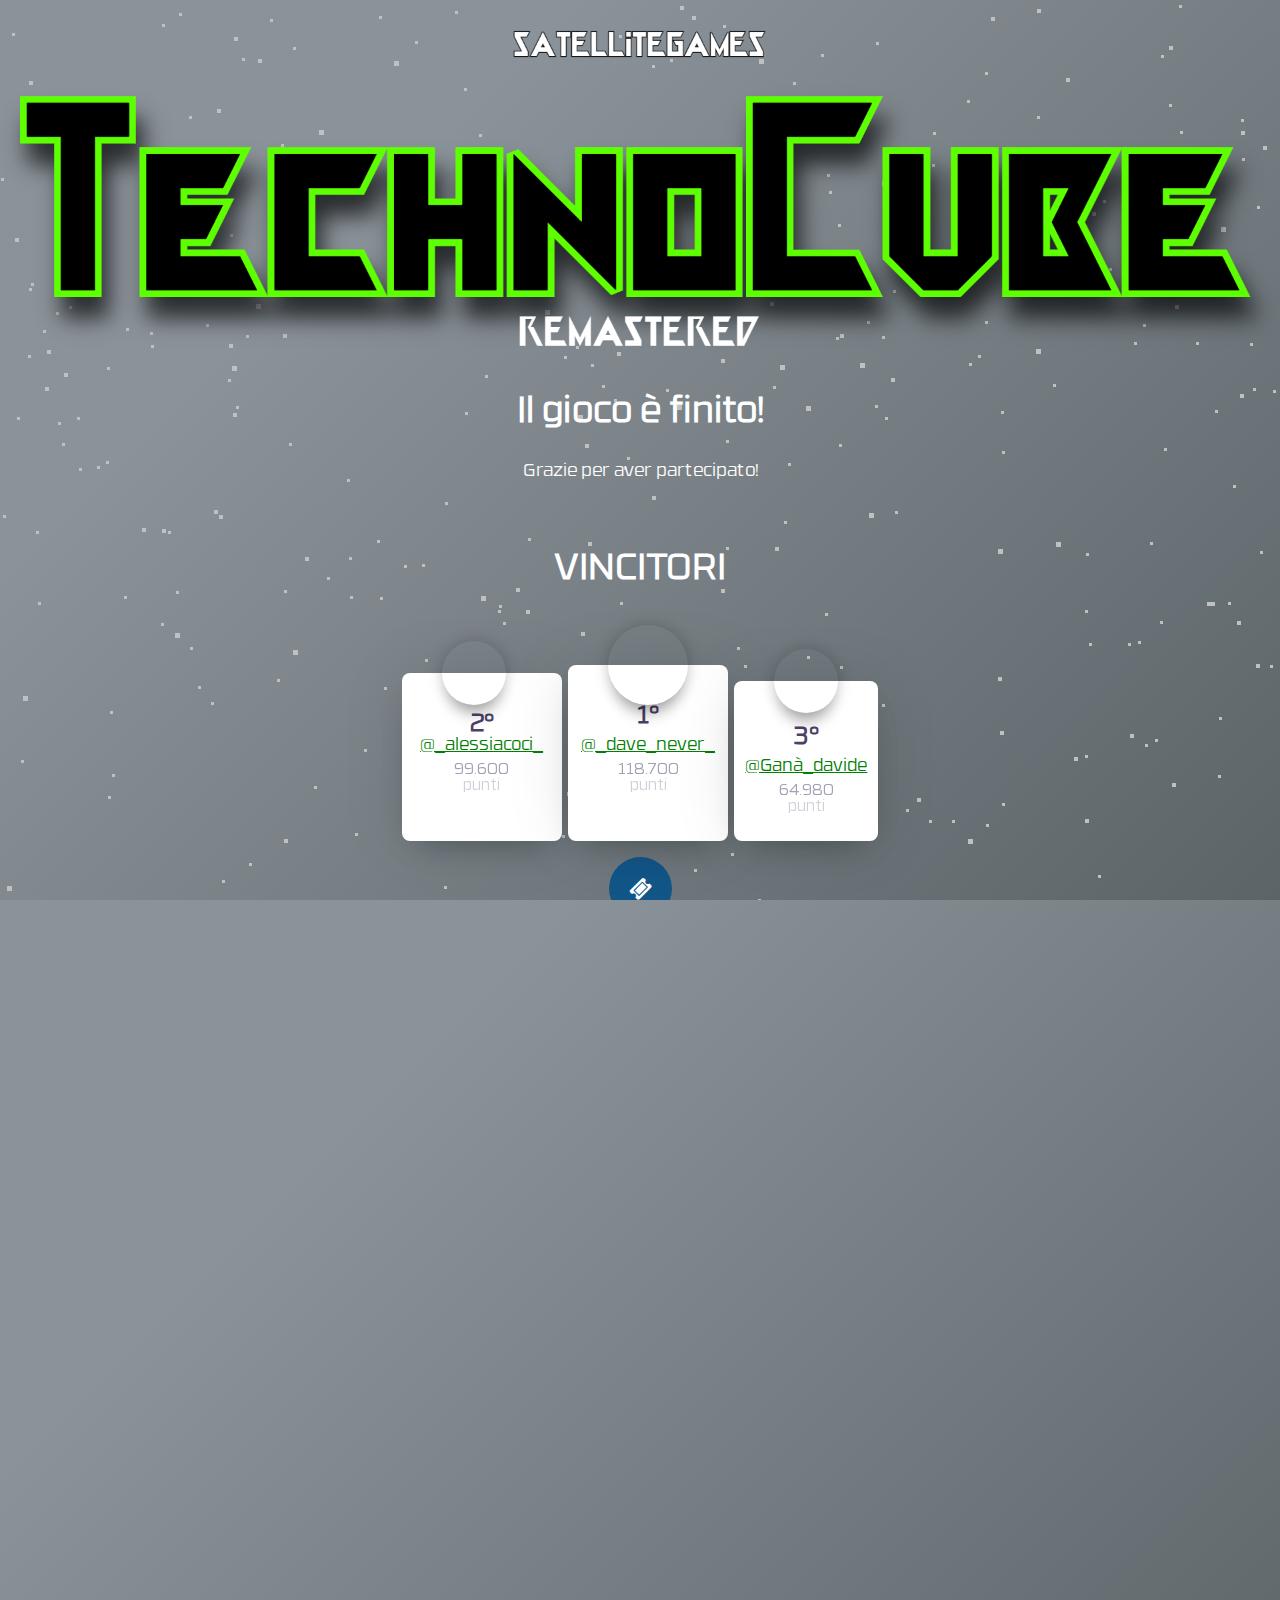
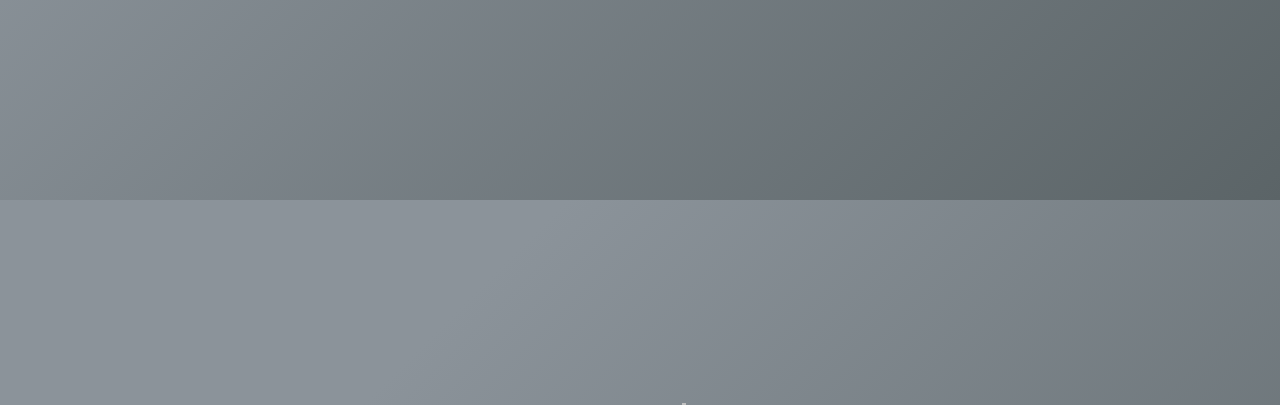
==== commit e3f8fca5: "forse mo va" ====
--- a/ddddd.html
+++ b/ddddd.html
@@ -1,4 +1,3 @@
-<<<<<<< HEAD:ddddd.html
 <!DOCTYPE html>
 <html>
     <head>
@@ -87,94 +86,4 @@
 
 
     </body>
-=======
-<!DOCTYPE html>
-<html>
-    <head>
-        <title>Satellite Games</title>
-        <meta name="viewport" content="width=device-width, user-scalable=no">
-        <meta name="apple-mobile-web-app-capable" content="yes">
-        <style>
-          body {
-              margin: 0;
-              padding: 0;
-              text-align: center;
-              overflow: hidden;
-          }
-          #screen {
-              display: inline-block;
-          }
-        </style>
-        <link rel="shortcut icon" type="image/x-icon" href="./img/icon.png" />
-        <link href='https://fonts.googleapis.com/css?family=Press+Start+2P&display=swap' rel='stylesheet'>
-        <link rel="stylesheet" href="endgame.css">
-        <link rel="stylesheet" href="./css/stelle.css">
-        <link rel="stylesheet" href="https://cdnjs.cloudflare.com/ajax/libs/font-awesome/4.7.0/css/font-awesome.min.css">
-    </head>
-
-    <body>
-      <div id='stars'></div>
-      <div id='stars2'></div>
-      <div id='stars3'></div>
-        <div class="center">
-          <div class="night" id="night" style="visibility:visible;">
-            <div class="shooting_star"></div>
-            <div class="shooting_star"></div>
-        </div>
-          <img src="logo.png" style="width:100%; margin-top: 2vh; z-index: 10;" alt="TeknoCube">
-            <div class="retrofont">
-            <h1> Il gioco è finito!</h1>
-            <p>Grazie per aver partecipato!</p><br>
-            <h1>VINCITORI</h1> </div><br><br>
-            <div class="top3">
-              <div class="two item">
-                <div class="pos" style="margin-bottom:0rem">
-                  2°
-                </div>
-                <div class="pic" style="background-image: url(&#39;insta/secondo.jpg&#39;)"></div>
-                <div class="name">
-                  <a href="https://www.instagram.com/edoardocappellani/">@edoardo<br>cappellani</a>
-                </div>
-                <div class="score">
-                  43.140
-                </div>
-              </div>
-              <div class="one item">
-                <div class="pos">
-                  1°
-                </div>
-                <div class="pic" style="background-image: url(&#39;insta/primo.jpg&#39;)"></div>
-                <div class="name">
-                  <a href="https://www.instagram.com/peppe_sgarano1312/">@peppe_<br>sgarano1312</a>
-                </div>
-                <div class="score">
-                  45.360
-                </div>
-              </div>
-              <div class="three item">
-                <div class="pos">
-                  3°
-                </div>
-                <div class="pic" style="background-image: url(&#39;insta/terzo.jpg&#39;)"></div>
-                <div class="name">
-                  <a href="https://www.instagram.com/01.55pm_/">@01.55pm_</a>
-                </div>
-                <div class="score">
-                  41.760
-                </div>
-              </div>
-            </div>
-            <div class="night2" id="night2" style="visibility:visible;">
-              <div class="shooting_starE"></div>
-              <div class="shooting_starE"></div>
-          </div>
-            <a style="font-size: 23px;" href="https://www.eventbrite.com/e/biglietti-karasho-vol02-05112022-raffineria-451753194967" class="fa fa-ticket"></a>
-
-
-      </div>
-
-
-
-    </body>
->>>>>>> 3655bf9baef26a8816246e7997e16a7e3000f90d:endgame.html
 </html>--- a/endgame.css
+++ b/endgame.css
@@ -1,4 +1,3 @@
-<<<<<<< HEAD
 @font-face {
   font-family: 'RBNo3.1 Book';
   src: url('RBNo31-Book.woff2') format('woff2'),
@@ -200,209 +199,3 @@
   background: #125688;
   color: white;
 }
-=======
-@font-face {
-  font-family: 'RBNo3.1 Book';
-  src: url('RBNo31-Book.woff2') format('woff2'),
-      url('RBNo31-Book.woff') format('woff');
-  font-weight: 500;
-  font-style: normal;
-  font-display: swap;
-}
-
-@font-face {
-  font-family: 'RBNo3.1';
-  src: url('RBNo31-Light.woff2') format('woff2'),
-      url('RBNo31-Light.woff') format('woff');
-  font-weight: 300;
-  font-style: normal;
-  font-display: swap;
-}
-
-@font-face {
-  font-family: 'RBNo3.1 Ultra';
-  src: url('RBNo31-Ultra.woff2') format('woff2'),
-      url('RBNo31-Ultra.woff') format('woff');
-  font-weight: 500;
-  font-style: normal;
-  font-display: swap;
-}
-
-body, html {
-  font-family: 'RBNo3.1', sans-serif;
-  height: 100%;
-  width: 100%;
-  overflow: hidden;
-  background: rgb(7,25,12);
-    background: -moz-linear-gradient(90deg, rgba(7,25,12,1) 45%, rgba(4,32,8,1) 74%, rgba(1,25,4,1) 100%);
-    background: -webkit-linear-gradient(90deg, rgba(7,25,12,1) 45%, rgba(4,32,8,1) 74%, rgba(1,25,4,1) 100%);
-    background: linear-gradient(90deg, rgba(7,25,12,1) 45%, rgba(4,32,8,1) 74%, rgba(1,25,4,1) 100%);
-    filter: progid:DXImageTransform.Microsoft.gradient(startColorstr="#07190c",endColorstr="#011904",GradientType=1);
-  color: rgb(255, 255, 255);
-}
-
-.center {
-  font-family: 'RBNo3.1', sans-serif;
-}
-
-.retrofont {
-  font-size: large;
-  font-family: 'RBNo3.1', sans-serif;
-  line-height: 1.25;
-}
-
-.top3 {
-  display: flex;
-  justify-content: center;
-  align-items: flex-end;
-  color: #4B4168;
-}
-.top3 .item {
-  box-sizing: border-box;
-  position: relative;
-  background: white;
-  width: 9rem;
-  height: 10rem;
-  text-align: center;
-  padding: 2.8rem 0 0;
-  margin: 1rem 0.2rem 1rem;
-  border-radius: 0.5rem;
-  transform-origin: bottom;
-  cursor: pointer;
-  transition: transform 200ms ease-in-out;
-  box-shadow: 0 0 4rem 0 rgba(0, 0, 0, 0.1), 0 1rem 2rem -1rem rgba(0, 0, 0, 0.3);
-}
-.top3 .item .pic {
-  position: absolute;
-  top: -2rem;
-  left: 2.5rem;
-  width: 4rem;
-  height: 4rem;
-  border-radius: 50%;
-  background-size: cover;
-  background-position: center;
-  margin-right: 1rem;
-  box-shadow: 0 0 1rem 0 rgba(0, 0, 0, 0.2), 0 1rem 1rem -0.5rem rgba(0, 0, 0, 0.3);
-}
-.top3 .item .pos {
-  font-weight: 900;
-  font-size: 1.5rem;
-  margin-bottom: 0.5rem;
-}
-.top3 .item .name {
-  font-size: 1.1rem;
-  margin-bottom: 0.5rem;
-}
-.top3 .item .grosso {
-  font-size: 15px;
-  margin-bottom: 0.5rem;
-}
-.top3 .item .score {
-  opacity: 0.5;
-}
-.top3 .item .score:after {
-  display: block;
-  content: "punti";
-  opacity: 0.5;
-}
-.top3 .item.one {
-  width: 10rem;
-  height: 11rem;
-  padding-top: 2.5rem;
-}
-.top3 .item.two {
-  width: 10rem;
-  height: 10.5rem;
-  padding-top: 2.5rem;
-}
-.top3 .item.one .pic {
-  top: -2.5rem;
-  width: 5rem;
-  height: 5rem;
-  left: 2.5rem;
-}
-.top3 .item:hover {
-  transform: scale(1.05);
-}
-
-.list {
-  padding-left: 2rem;
-  margin: 0 auto;
-}
-.list .item {
-  position: relative;
-  display: flex;
-  align-items: center;
-  background: white;
-  height: 3rem;
-  border-radius: 4rem;
-  margin-bottom: 2rem;
-  background: #EAA786;
-  transform-origin: left;
-  cursor: pointer;
-  transition: transform 200ms ease-in-out;
-  box-shadow: 0 0 4rem 0 rgba(0, 0, 0, 0.1), 0 1rem 2rem -1rem rgba(0, 0, 0, 0.3);
-}
-.list .item .pos {
-  font-weight: 900;
-  position: absolute;
-  left: -2rem;
-  text-align: center;
-  font-size: 1.25rem;
-  width: 1.5rem;
-  color: white;
-  opacity: 0.6;
-  transition: opacity 200ms ease-in-out;
-}
-.list .item .pic {
-  width: 4rem;
-  height: 4rem;
-  border-radius: 50%;
-  background-size: cover;
-  background-position: center;
-  margin-right: 1rem;
-  box-shadow: 0 0 1rem 0 rgba(0, 0, 0, 0.2), 0 1rem 1rem -0.5rem rgba(0, 0, 0, 0.3);
-}
-.list .item .name {
-  flex-grow: 2;
-  flex-basis: 10rem;
-  font-size: 1.1rem;
-}
-.list .item .score {
-  margin-right: 1.5rem;
-  opacity: 0.5;
-}
-.list .item .score:after {
-  margin-right: 1rem;
-  content: "punti";
-  opacity: 0.5;
-}
-.list .item:hover {
-  transform: scale(1.05);
-}
-.list .item:hover .pos {
-  opacity: 0.8;
-}
-
-a {
-  color: green;
-}
-
-/* Style all font awesome icons */
-.fa {
-  padding: 20px;
-  text-align: center;
-  text-decoration: none;
-  border-radius: 50%;
-}
-
-/* Add a hover effect if you want */
-.fa:hover {
-  opacity: 0.7;
-}
-
-.fa-ticket {
-  background: #125688;
-  color: white;
-}
->>>>>>> 3655bf9baef26a8816246e7997e16a7e3000f90d
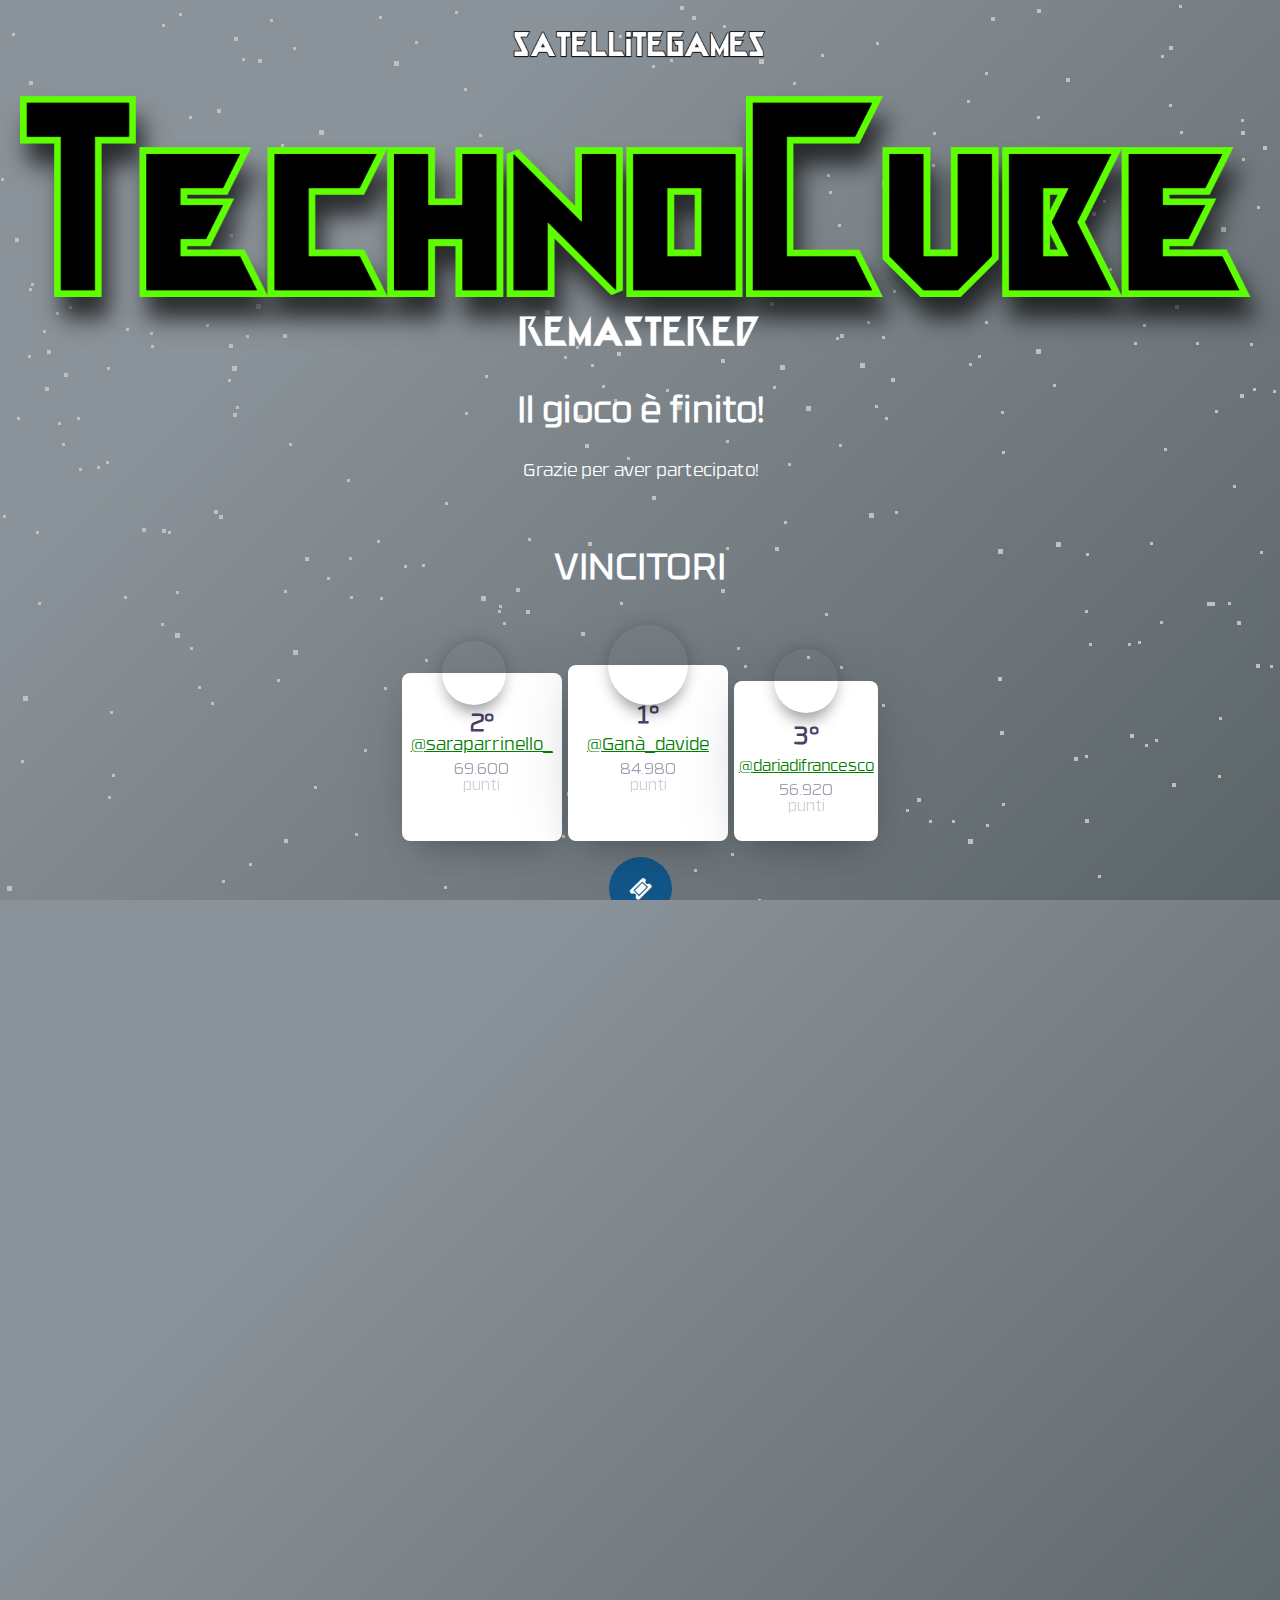
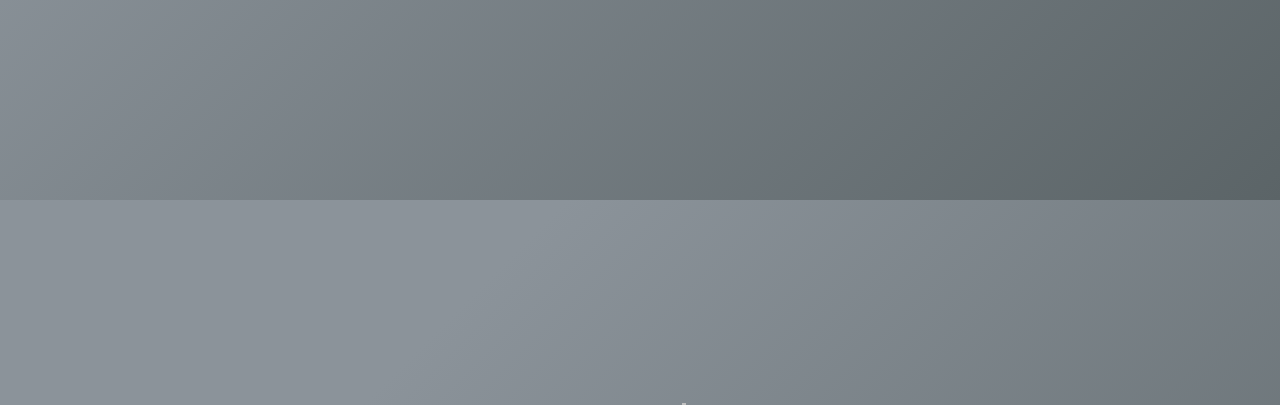
==== commit 8796510d: "Update ddddd.html" ====
--- a/ddddd.html
+++ b/ddddd.html
@@ -43,10 +43,10 @@
                 </div>
                 <div class="pic" style="background-image: url(&#39;insta/secondo.png&#39;)"></div>
                 <div class="name">
-                  <a href="https://www.instagram.com/_alessiacoci_/">@_alessiacoci_</a>
+                  <a href="https://www.instagram.com/saraparrinello_/">@saraparrinello_</a>
                 </div>
                 <div class="score">
-                  99.600
+                  69.600
                 </div>
               </div>
               <div class="one item">
@@ -55,10 +55,10 @@
                 </div>
                 <div class="pic" style="background-image: url(&#39;insta/primo.png&#39;)"></div>
                 <div class="name">
-                  <a href="https://www.instagram.com/_dave_never_/">@_dave_never_</a>
+                  <a href="https://www.instagram.com/Gana_davide/">@Ganà_davide</a>
                 </div>
                 <div class="score">
-                  118.700
+                  84.980
                 </div>
               </div>
               <div class="three item">
@@ -67,10 +67,10 @@
                 </div>
                 <div class="pic" style="background-image: url(&#39;insta/terzo.png&#39;)"></div>
                 <div class="name">
-                  <a href="https://www.instagram.com/Gana_davide/">@Ganà_davide</a>
+                  <a  style="font-size: 16px;" href="https://www.instagram.com/dariadifrancesco/">@dariadifrancesco</a>
                 </div>
                 <div class="score">
-                  64.980
+                  56.920
                 </div>
               </div>
             </div>
@@ -86,4 +86,4 @@
 
 
     </body>
-</html>+</html>
